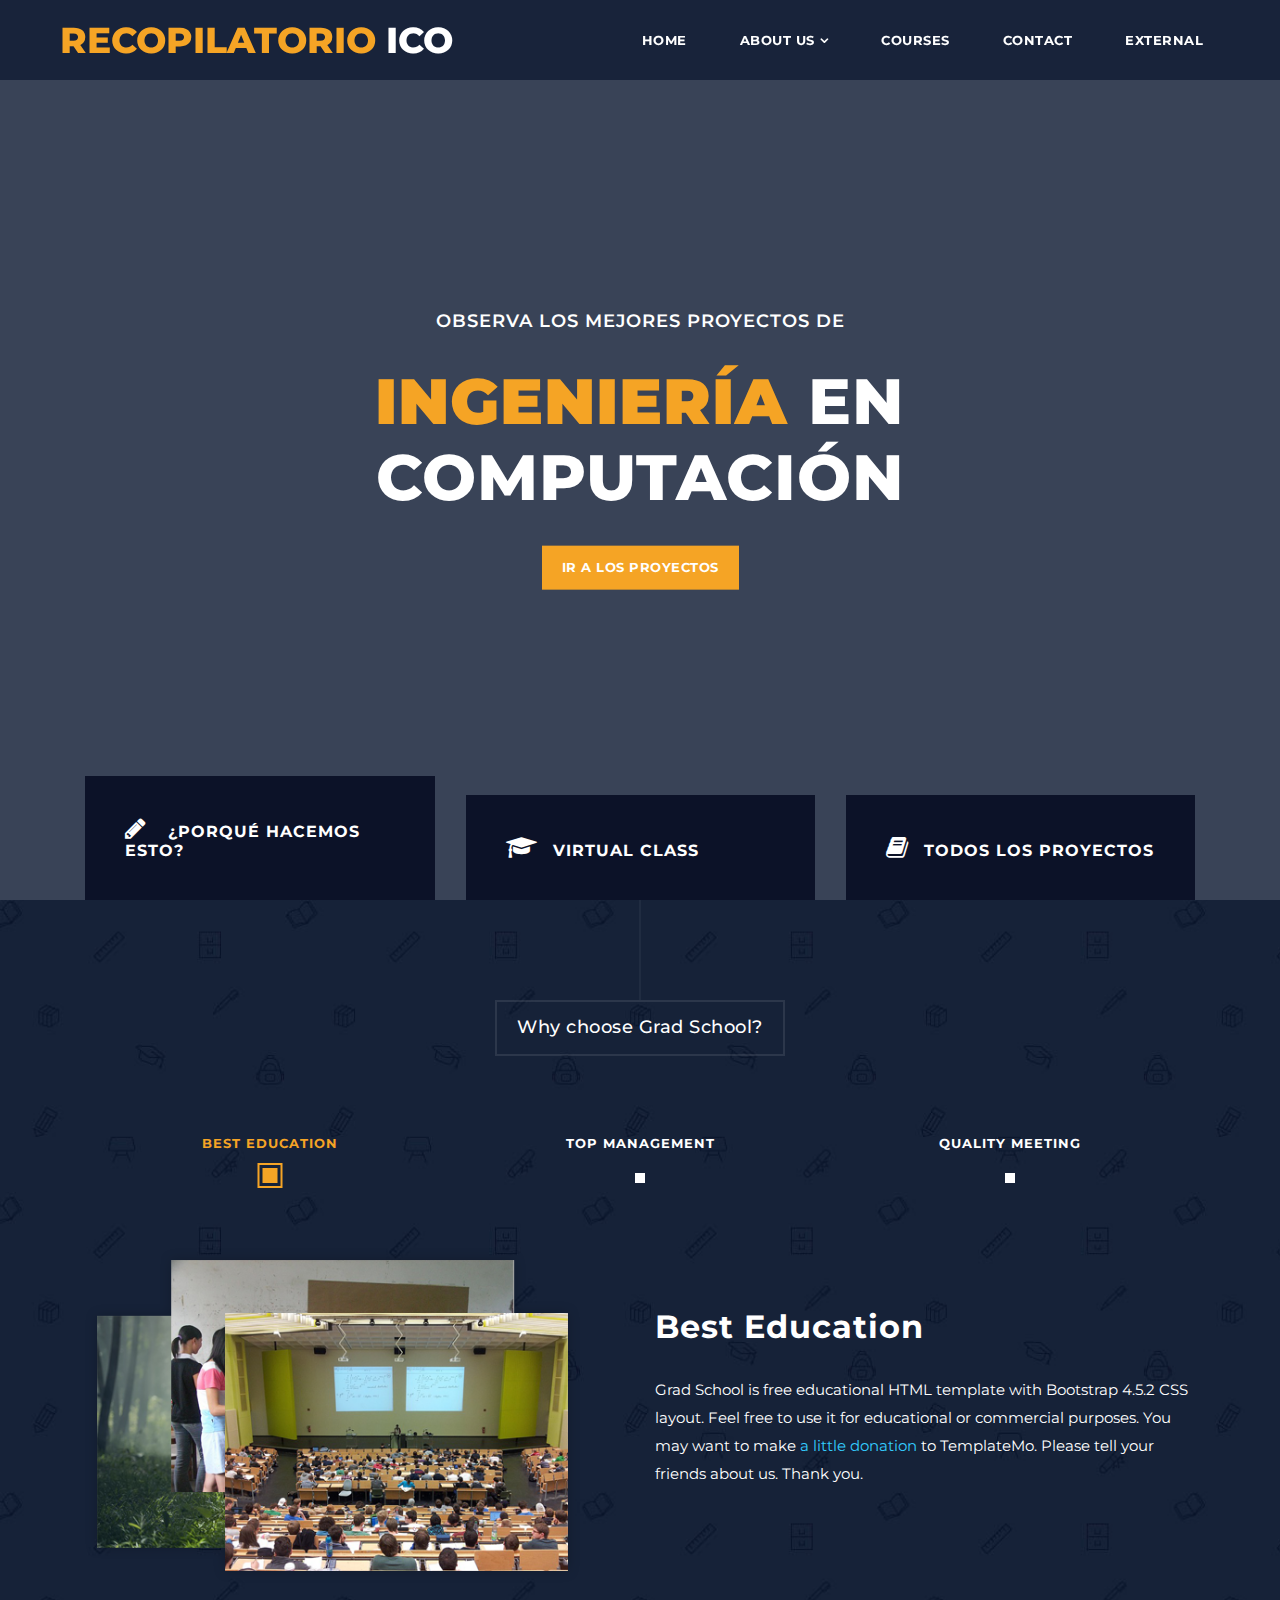
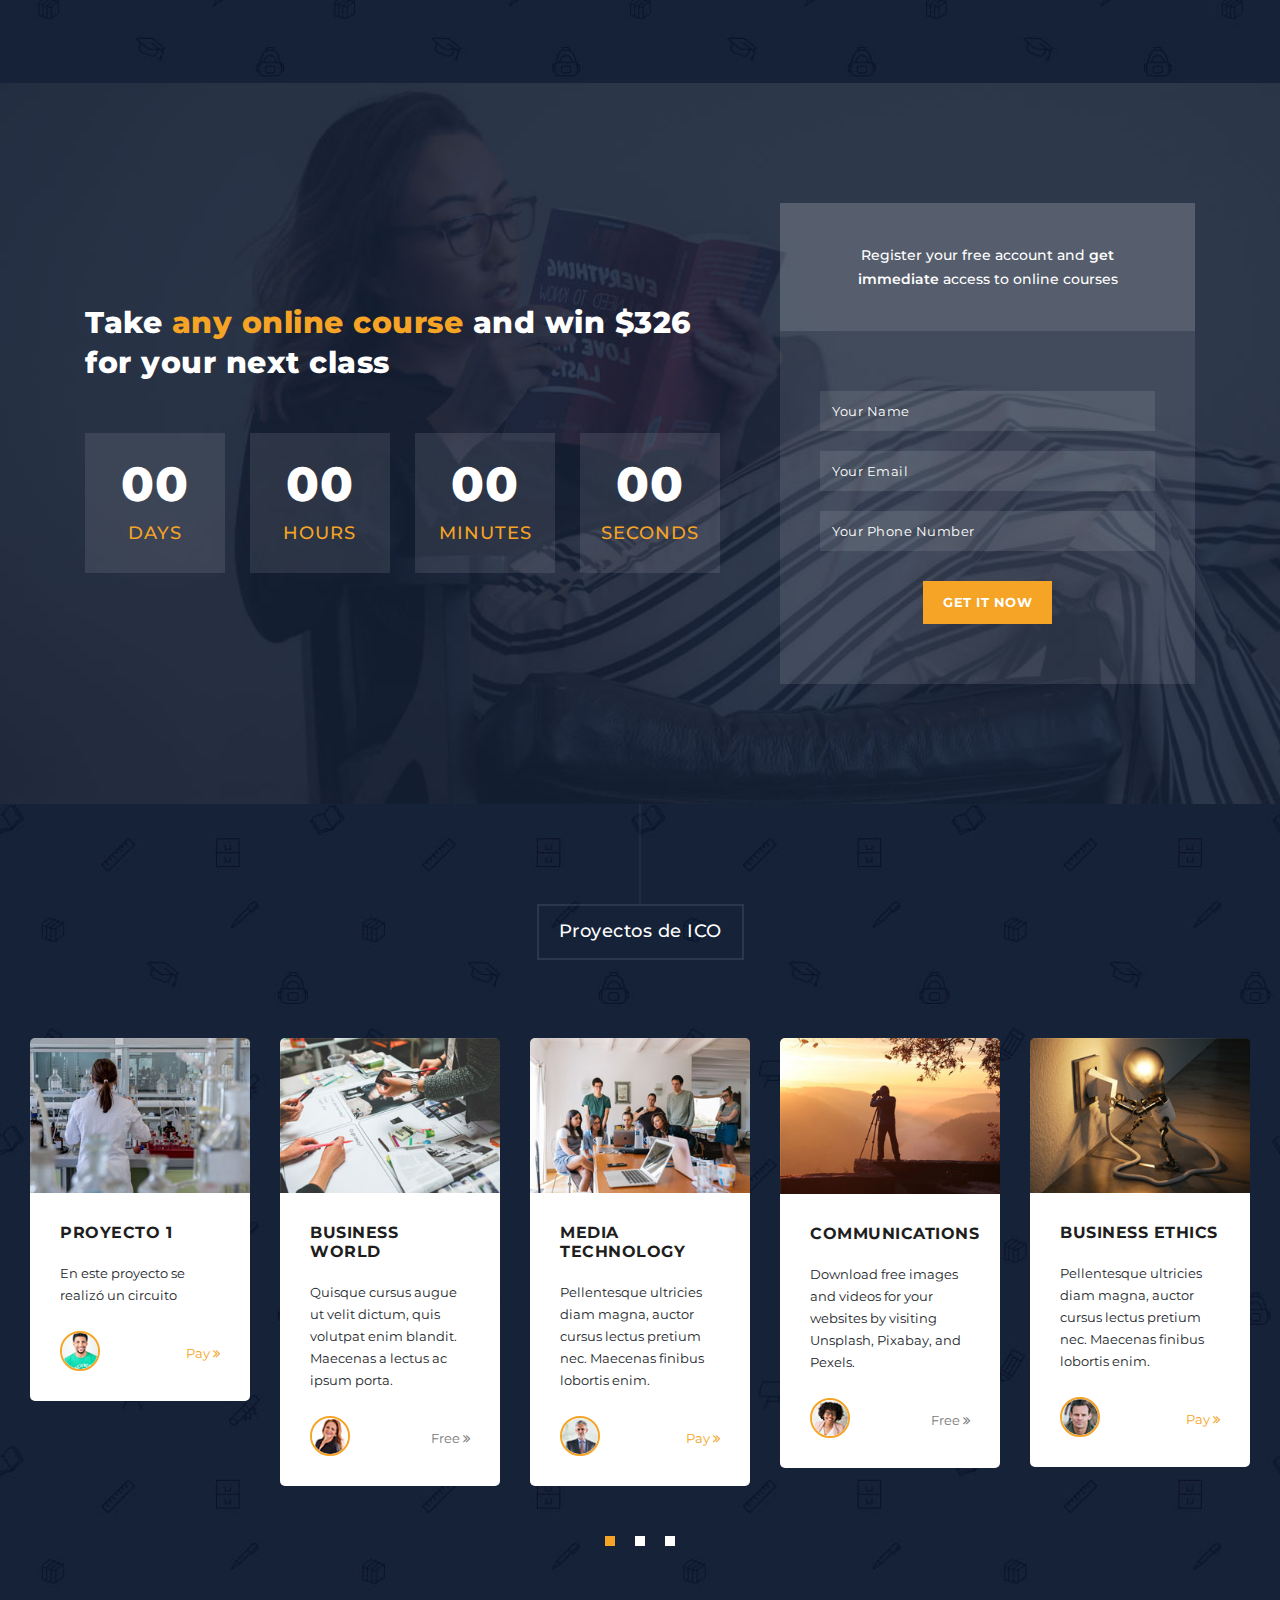
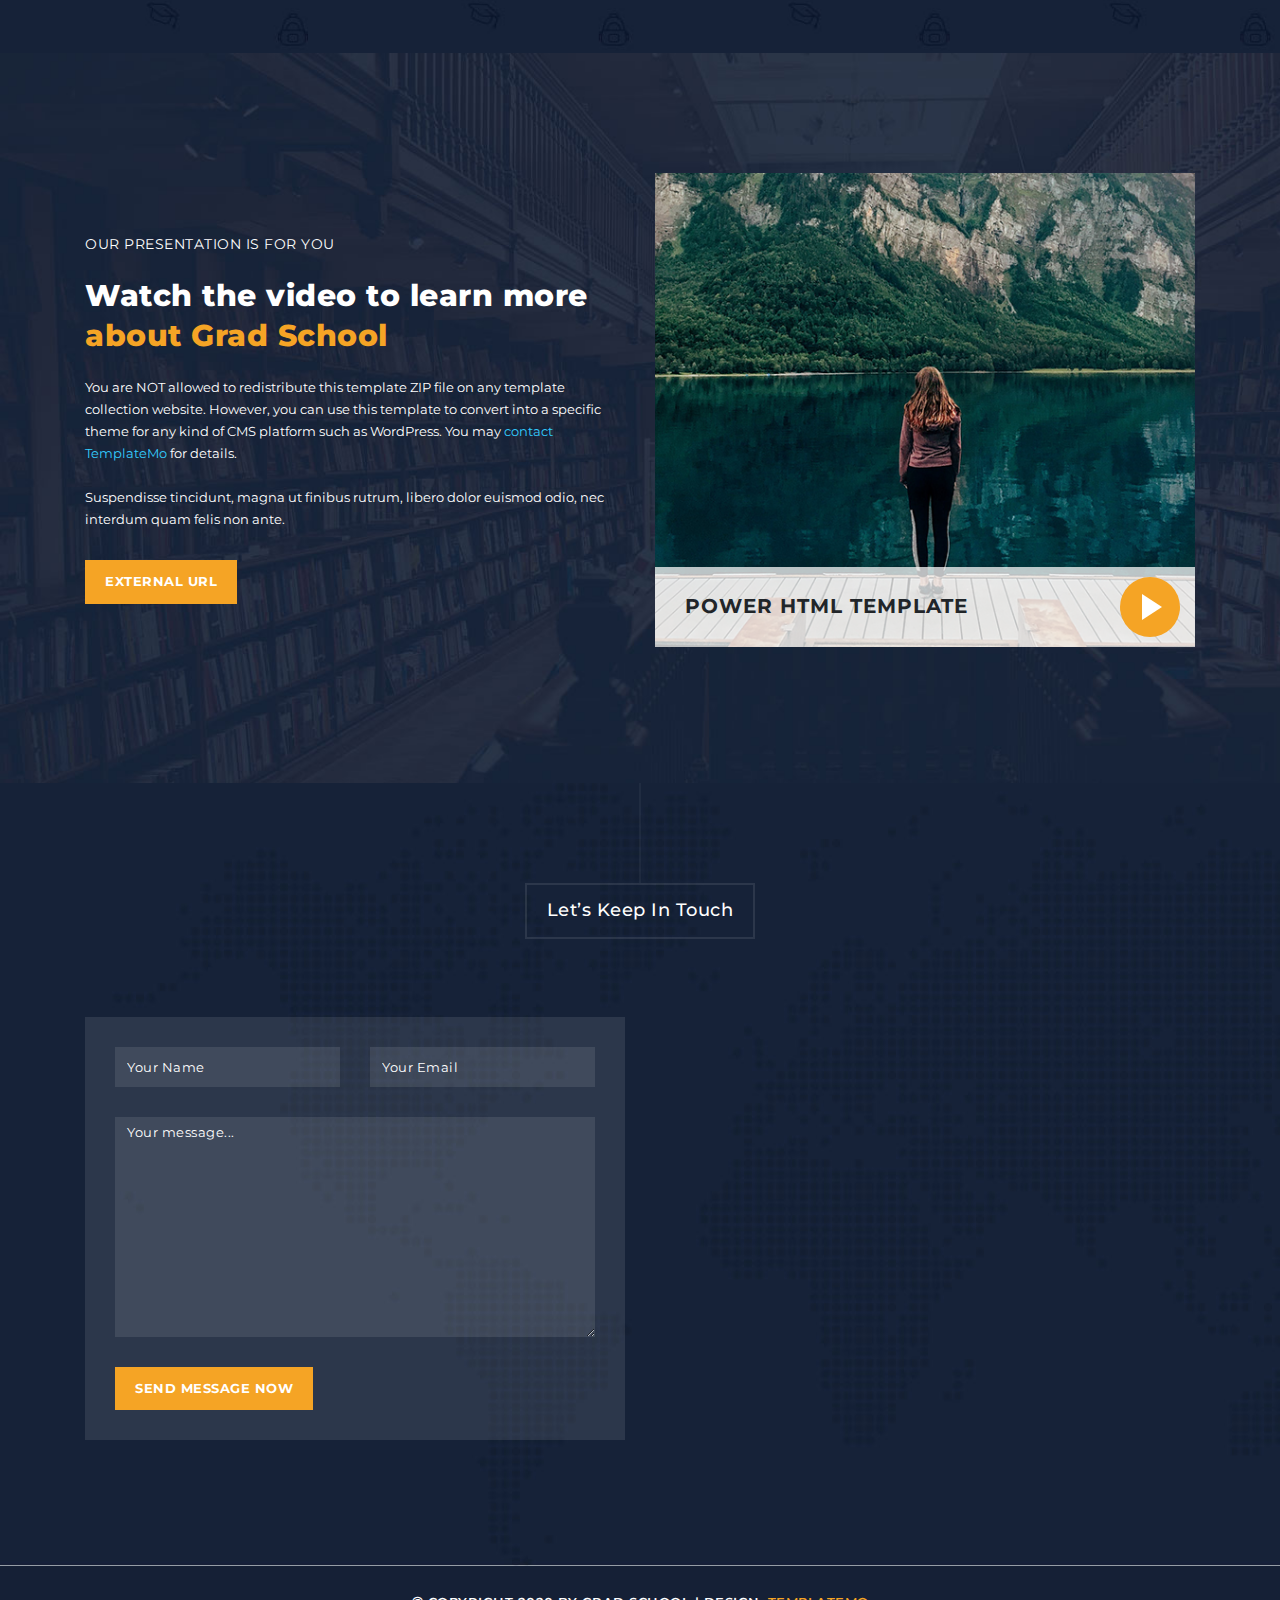
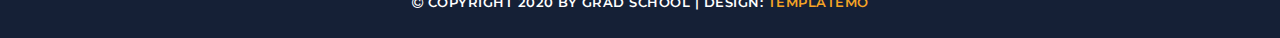
==== index.html @ 4fc0f472 "Ordenando pagina principal" ====
<!DOCTYPE html>
<html lang="en">

  <head>

    <meta charset="utf-8">
    <meta name="viewport" content="width=device-width, initial-scale=1, shrink-to-fit=no">
    <meta name="description" content="">
    <meta name="author" content="">
    <link href="https://fonts.googleapis.com/css?family=Montserrat:100,200,300,400,500,600,700,800,900" rel="stylesheet">

    <title>Recopilatorio de ICO</title>
    
    <!-- Bootstrap core CSS -->
    <link href="vendor/bootstrap/css/bootstrap.min.css" rel="stylesheet">

    <!-- Additional CSS Files -->
    <link rel="stylesheet" href="assets/css/fontawesome.css">
    <link rel="stylesheet" href="assets/css/templatemo-grad-school.css">
    <link rel="stylesheet" href="assets/css/owl.css">
    <link rel="stylesheet" href="assets/css/lightbox.css">
<!--
    
TemplateMo 557 Grad School

https://templatemo.com/tm-557-grad-school

-->
  </head>

<body>

   
  <!--header-->
  <header class="main-header clearfix" role="header">
    <div class="logo">
      <a href="#"><em>Recopilatorio</em> ICO</a>
    </div>
    <a href="#menu" class="menu-link"><i class="fa fa-bars"></i></a>
    <nav id="menu" class="main-nav" role="navigation">
      <ul class="main-menu">
        <li><a href="#section1">Home</a></li>
        <li class="has-submenu"><a href="#section2">About Us</a>
          <ul class="sub-menu">
            <li><a href="#section2">¿Porqué se realizó</a></li>
            <li><a href="#section3">What we do?</a></li>
            <li><a href="#section3">Todos los proyectos</a></li>
            <li><a href="https://templatemo.com/about" rel="sponsored" class="external">External URL</a></li>
          </ul>
        </li>
        <li><a href="#section4">Courses</a></li>
        <!-- <li><a href="#section5">Video</a></li> -->
        <li><a href="#section6">Contact</a></li>
        <li><a href="https://templatemo.com" class="external">External</a></li>
      </ul>
    </nav>
  </header>

  <!-- ***** Main Banner Area Start ***** -->
  <section class="section main-banner" id="top" data-section="section1">
      <video autoplay muted loop id="bg-video">
          <source src="assets/images/course-video.mp4" type="video/mp4" />
      </video>

      <div class="video-overlay header-text">
          <div class="caption">
              <h6>Observa los mejores proyectos de </h6>
              <h2><em>Ingeniería </em> en Computación</h2>
              <div class="main-button">
                  <div class="scroll-to-section"><a href="#section2">Ir a los proyectos</a></div>
              </div>
          </div>
      </div>
  </section>
  <!-- ***** Main Banner Area End ***** -->


  <section class="features">
    <div class="container">
      <div class="row">
        <div class="col-lg-4 col-12">
          <div class="features-post">
            <div class="features-content">
              <div class="content-show">
                <h4><i class="fa fa-pencil"></i> ¿Porqué hacemos esto?</h4>
              </div>
              <div class="content-hide">
                <p>Curabitur id eros vehicula, tincidunt libero eu, lobortis mi. In mollis eros a posuere imperdiet. Donec maximus elementum ex. Cras convallis ex rhoncus, laoreet libero eu, vehicula libero.</p>
                <p class="hidden-sm">Curabitur id eros vehicula, tincidunt libero eu, lobortis mi. In mollis eros a posuere imperdiet.</p>
                <div class="scroll-to-section"><a href="#section2">More Info.</a></div>
            </div>
            </div>
          </div>
        </div>
        <div class="col-lg-4 col-12">
          <div class="features-post second-features">
            <div class="features-content">
              <div class="content-show">
                <h4><i class="fa fa-graduation-cap"></i>Virtual Class</h4>
              </div>
              <div class="content-hide">
                <p>Curabitur id eros vehicula, tincidunt libero eu, lobortis mi. In mollis eros a posuere imperdiet. Donec maximus elementum ex. Cras convallis ex rhoncus, laoreet libero eu, vehicula libero.</p>
                <p class="hidden-sm">Curabitur id eros vehicula, tincidunt libero eu, lobortis mi. In mollis eros a posuere imperdiet.</p>
                <div class="scroll-to-section"><a href="#section3">Details</a></div>
            </div>
            </div>
          </div>
        </div>
        <div class="col-lg-4 col-12">
          <div class="features-post third-features">
            <div class="features-content">
              <div class="content-show">
                <h4><i class="fa fa-book"></i>Todos los proyectos</h4>
              </div>
              <div class="content-hide">
                <p>Curabitur id eros vehicula, tincidunt libero eu, lobortis mi. In mollis eros a posuere imperdiet. Donec maximus elementum ex. Cras convallis ex rhoncus, laoreet libero eu, vehicula libero.</p>
                <p class="hidden-sm">Curabitur id eros vehicula, tincidunt libero eu, lobortis mi. In mollis eros a posuere imperdiet.</p>
                <div class="scroll-to-section"><a href="#section4">Read More</a></div>
            </div>
            </div>
          </div>
        </div>
      </div>
    </div>
  </section>

  <section class="section why-us" data-section="section2">
    <div class="container">
      <div class="row">
        <div class="col-md-12">
          <div class="section-heading">
            <h2>Why choose Grad School?</h2>
          </div>
        </div>
        <div class="col-md-12">
          <div id='tabs'>
            <ul>
              <li><a href='#tabs-1'>Best Education</a></li>
              <li><a href='#tabs-2'>Top Management</a></li>
              <li><a href='#tabs-3'>Quality Meeting</a></li>
            </ul>
            <section class='tabs-content'>
              <article id='tabs-1'>
                <div class="row">
                  <div class="col-md-6">
                    <img src="assets/images/choose-us-image-01.png" alt="">
                  </div>
                  <div class="col-md-6">
                    <h4>Best Education</h4>
                    <p>Grad School is free educational HTML template with Bootstrap 4.5.2 CSS layout. Feel free to use it for educational or commercial purposes. You may want to make <a href="https://paypal.me/templatemo" target="_parent" rel="sponsored">a little donation</a> to TemplateMo. Please tell your friends about us. Thank you.</p>
                  </div>
                </div>
              </article>
              <article id='tabs-2'>
                <div class="row">
                  <div class="col-md-6">
                    <img src="assets/images/choose-us-image-02.png" alt="">
                  </div>
                  <div class="col-md-6">
                    <h4>Top Level</h4>
                    <p>You can modify this HTML layout by editing contents and adding more pages as you needed. Since this template has options to add dropdown menus, you can put many HTML pages.</p> 
                    <p>Suspendisse tincidunt, magna ut finibus rutrum, libero dolor euismod odio, nec interdum quam felis non ante.</p>
                  </div>
                </div>
              </article>
              <article id='tabs-3'>
                <div class="row">
                  <div class="col-md-6">
                    <img src="assets/images/choose-us-image-03.png" alt="">
                  </div>
                  <div class="col-md-6">
                    <h4>Quality Meeting</h4>
                    <p>You are NOT allowed to redistribute this template ZIP file on any template collection website. However, you can use this template to convert into a specific theme for any kind of CMS platform such as WordPress. For more information, you shall <a rel="nofollow" href="https://templatemo.com/contact" target="_parent">contact TemplateMo</a> now.</p>
                  </div>
                </div>
              </article>
            </section>
          </div>
        </div>
      </div>
    </div>
  </section>

  <section class="section coming-soon" data-section="section3">
    <div class="container">
      <div class="row">
        <div class="col-md-7 col-xs-12">
          <div class="continer centerIt">
            <div>
              <h4>Take <em>any online course</em> and win $326 for your next class</h4>
              <div class="counter">

                <div class="days">
                  <div class="value">00</div>
                  <span>Days</span>
                </div>

                <div class="hours">
                  <div class="value">00</div>
                  <span>Hours</span>
                </div>

                <div class="minutes">
                  <div class="value">00</div>
                  <span>Minutes</span>
                </div>

                <div class="seconds">
                  <div class="value">00</div>
                  <span>Seconds</span>
                </div>

              </div>
            </div>
          </div>
        </div>
        <div class="col-md-5">
          <div class="right-content">
            <div class="top-content">
              <h6>Register your free account and <em>get immediate</em> access to online courses</h6>
            </div>
            <form id="contact" action="" method="get">
              <div class="row">
                <div class="col-md-12">
                  <fieldset>
                    <input name="name" type="text" class="form-control" id="name" placeholder="Your Name" required="">
                  </fieldset>
                </div>
                <div class="col-md-12">
                  <fieldset>
                    <input name="email" type="text" class="form-control" id="email" placeholder="Your Email" required="">
                  </fieldset>
                </div>
                <div class="col-md-12">
                  <fieldset>
                    <input name="phone-number" type="text" class="form-control" id="phone-number" placeholder="Your Phone Number" required="">
                  </fieldset>
                </div>
                <div class="col-md-12">
                  <fieldset>
                    <button type="submit" id="form-submit" class="button">Get it now</button>
                  </fieldset>
                </div>
              </div>
            </form>
          </div>
        </div>
      </div>
    </div>
  </section>

  <section class="section courses" data-section="section4">
    <div class="container-fluid">
      <div class="row">
        <div class="col-md-12">
          <div class="section-heading">
            <h2>Proyectos de ICO</h2>
          </div>
        </div>
        <div class="owl-carousel owl-theme">
          <div class="item">
            <img src="assets/images/courses-01.jpg" alt="Course #1">
            <div class="down-content">
              <h4>Proyecto 1</h4>
              <p>En este proyecto se realizó un circuito</p>
              <div class="author-image">
                <img src="assets/images/author-01.png" alt="Author 1">
              </div>
              <div class="text-button-pay">
                <a href="#">Pay <i class="fa fa-angle-double-right"></i></a>
              </div>
            </div>
          </div>
          <div class="item">
            <img src="assets/images/courses-02.jpg" alt="Course #2">
            <div class="down-content">
              <h4>Business World</h4>
              <p>Quisque cursus augue ut velit dictum, quis volutpat enim blandit. Maecenas a lectus ac ipsum porta.</p>
              <div class="author-image">
                <img src="assets/images/author-02.png" alt="Author 2">
              </div>
              <div class="text-button-free">
                <a href="#">Free <i class="fa fa-angle-double-right"></i></a>
              </div>
            </div>
          </div>
          <div class="item">
            <img src="assets/images/courses-03.jpg" alt="Course #3">
            <div class="down-content">
              <h4>Media Technology</h4>
              <p>Pellentesque ultricies diam magna, auctor cursus lectus pretium nec. Maecenas finibus lobortis enim.</p>
              <div class="author-image">
                <img src="assets/images/author-03.png" alt="Author 3">
              </div>
              <div class="text-button-pay">
                <a href="#">Pay <i class="fa fa-angle-double-right"></i></a>
              </div>
            </div>
          </div>
          <div class="item">
            <img src="assets/images/courses-04.jpg" alt="Course #4">
            <div class="down-content">
              <h4>Communications</h4>
              <p>Download free images and videos for your websites by visiting Unsplash, Pixabay, and Pexels.</p>
              <div class="author-image">
                <img src="assets/images/author-04.png" alt="Author 4">
              </div>
              <div class="text-button-free">
                <a href="#">Free <i class="fa fa-angle-double-right"></i></a>
              </div>
            </div>
          </div>
          <div class="item">
            <img src="assets/images/courses-05.jpg" alt="">
            <div class="down-content">
              <h4>Business Ethics</h4>
              <p>Pellentesque ultricies diam magna, auctor cursus lectus pretium nec. Maecenas finibus lobortis enim.</p>
              <div class="author-image">
                <img src="assets/images/author-05.png" alt="">
              </div>
              <div class="text-button-pay">
                <a href="#">Pay <i class="fa fa-angle-double-right"></i></a>
              </div>
            </div>
          </div>
          <div class="item">
            <img src="assets/images/courses-01.jpg" alt="">
            <div class="down-content">
              <h4>Photography</h4>
              <p>Quisque cursus augue ut velit dictum, quis volutpat enim blandit. Maecenas a lectus ac ipsum porta.</p>
              <div class="author-image">
                <img src="assets/images/author-01.png" alt="">
              </div>
              <div class="text-button-free">
                <a href="#">Free <i class="fa fa-angle-double-right"></i></a>
              </div>
            </div>
          </div>
          <div class="item">
            <img src="assets/images/courses-02.jpg" alt="">
            <div class="down-content">
              <h4>Web Development</h4>
              <p>Pellentesque ultricies diam magna, auctor cursus lectus pretium nec. Maecenas finibus lobortis enim.</p>
              <div class="author-image">
                <img src="assets/images/author-02.png" alt="">
              </div>
              <div class="text-button-free">
                <a href="#">Free <i class="fa fa-angle-double-right"></i></a>
              </div>
            </div>
          </div>
          <div class="item">
            <img src="assets/images/courses-03.jpg" alt="">
            <div class="down-content">
              <h4>Learn HTML CSS</h4>
              <p>You can get free images and videos for your websites by visiting Unsplash, Pixabay, and Pexels.</p>
              <div class="author-image">
                <img src="assets/images/author-03.png" alt="">
              </div>
              <div class="text-button-pay">
                <a href="#">Pay <i class="fa fa-angle-double-right"></i></a>
              </div>
            </div>
          </div>
          <div class="item">
            <img src="assets/images/courses-04.jpg" alt="">
            <div class="down-content">
              <h4>Social Media</h4>
              <p>Pellentesque ultricies diam magna, auctor cursus lectus pretium nec. Maecenas finibus lobortis enim.</p>
              <div class="author-image">
                <img src="assets/images/author-04.png" alt="">
              </div>
              <div class="text-button-pay">
                <a href="#">Pay <i class="fa fa-angle-double-right"></i></a>
              </div>
            </div>
          </div>
          <div class="item">
            <img src="assets/images/courses-05.jpg" alt="">
            <div class="down-content">
              <h4>Digital Arts</h4>
              <p>Quisque cursus augue ut velit dictum, quis volutpat enim blandit. Maecenas a lectus ac ipsum porta.</p>
              <div class="author-image">
                <img src="assets/images/author-05.png" alt="">
              </div>
              <div class="text-button-free">
                <a href="#">Free <i class="fa fa-angle-double-right"></i></a>
              </div>
            </div>
          </div>
          <div class="item">
            <img src="assets/images/courses-01.jpg" alt="">
            <div class="down-content">
              <h4>Media Streaming</h4>
              <p>Pellentesque ultricies diam magna, auctor cursus lectus pretium nec. Maecenas finibus lobortis enim.</p>
              <div class="author-image">
                <img src="assets/images/author-01.png" alt="">
              </div>
              <div class="text-button-pay">
                <a href="#">Pay <i class="fa fa-angle-double-right"></i></a>
              </div>
            </div>
          </div>
        </div>
      </div>
    </div>
  </section>
  

  <section class="section video" data-section="section5">
    <div class="container">
      <div class="row">
        <div class="col-md-6 align-self-center">
          <div class="left-content">
            <span>our presentation is for you</span>
            <h4>Watch the video to learn more <em>about Grad School</em></h4>
            <p>You are NOT allowed to redistribute this template ZIP file on any template collection website. However, you can use this template to convert into a specific theme for any kind of CMS platform such as WordPress. You may <a rel="nofollow" href="https://templatemo.com/contact" target="_parent">contact TemplateMo</a> for details.
            <br><br>Suspendisse tincidunt, magna ut finibus rutrum, libero dolor euismod odio, nec interdum quam felis non ante.</p>
            <div class="main-button"><a rel="nofollow" href="https://fb.com/templatemo" target="_parent">External URL</a></div>
          </div>
        </div>
        <div class="col-md-6">
          <article class="video-item">
            <div class="video-caption">
              <h4>Power HTML Template</h4>
            </div>
            <figure>
              <a href="https://www.youtube.com/watch?v=r9LtOG6pNUw" class="play"><img src="assets/images/main-thumb.png"></a>
            </figure>
          </article>
        </div>
      </div>
    </div>
  </section>

  <section class="section contact" data-section="section6">
    <div class="container">
      <div class="row">
        <div class="col-md-12">
          <div class="section-heading">
            <h2>Let’s Keep In Touch</h2>
          </div>
        </div>
        <div class="col-md-6">
        
        <!-- Do you need a working HTML contact-form script?
                	
                    Please visit https://templatemo.com/contact page -->
                    
          <form id="contact" action="" method="post">
            <div class="row">
              <div class="col-md-6">
                  <fieldset>
                    <input name="name" type="text" class="form-control" id="name" placeholder="Your Name" required="">
                  </fieldset>
                </div>
                <div class="col-md-6">
                  <fieldset>
                    <input name="email" type="text" class="form-control" id="email" placeholder="Your Email" required="">
                  </fieldset>
                </div>
              <div class="col-md-12">
                <fieldset>
                  <textarea name="message" rows="6" class="form-control" id="message" placeholder="Your message..." required=""></textarea>
                </fieldset>
              </div>
              <div class="col-md-12">
                <fieldset>
                  <button type="submit" id="form-submit" class="button">Send Message Now</button>
                </fieldset>
              </div>
            </div>
          </form>
        </div>
        <div class="col-md-6">
          <div id="map">
            <iframe src="https://maps.google.com/maps?q=Av.+L%C3%BAcio+Costa,+Rio+de+Janeiro+-+RJ,+Brazil&t=&z=13&ie=UTF8&iwloc=&output=embed" width="100%" height="422px" frameborder="0" style="border:0" allowfullscreen></iframe>
          </div>
        </div>
      </div>
    </div>
  </section>

  <footer>
    <div class="container">
      <div class="row">
        <div class="col-md-12">
          <p><i class="fa fa-copyright"></i> Copyright 2020 by Grad School  
          
           | Design: <a href="https://templatemo.com" rel="sponsored" target="_parent">TemplateMo</a></p>
        </div>
      </div>
    </div>
  </footer>

  <!-- Scripts -->
  <!-- Bootstrap core JavaScript -->
    <script src="vendor/jquery/jquery.min.js"></script>
    <script src="vendor/bootstrap/js/bootstrap.bundle.min.js"></script>

    <script src="assets/js/isotope.min.js"></script>
    <script src="assets/js/owl-carousel.js"></script>
    <script src="assets/js/lightbox.js"></script>
    <script src="assets/js/tabs.js"></script>
    <script src="assets/js/video.js"></script>
    <script src="assets/js/slick-slider.js"></script>
    <script src="assets/js/custom.js"></script>
    <script>
        //according to loftblog tut
        $('.nav li:first').addClass('active');

        var showSection = function showSection(section, isAnimate) {
          var
          direction = section.replace(/#/, ''),
          reqSection = $('.section').filter('[data-section="' + direction + '"]'),
          reqSectionPos = reqSection.offset().top - 0;

          if (isAnimate) {
            $('body, html').animate({
              scrollTop: reqSectionPos },
            800);
          } else {
            $('body, html').scrollTop(reqSectionPos);
          }

        };

        var checkSection = function checkSection() {
          $('.section').each(function () {
            var
            $this = $(this),
            topEdge = $this.offset().top - 80,
            bottomEdge = topEdge + $this.height(),
            wScroll = $(window).scrollTop();
            if (topEdge < wScroll && bottomEdge > wScroll) {
              var
              currentId = $this.data('section'),
              reqLink = $('a').filter('[href*=\\#' + currentId + ']');
              reqLink.closest('li').addClass('active').
              siblings().removeClass('active');
            }
          });
        };

        $('.main-menu, .scroll-to-section').on('click', 'a', function (e) {
          if($(e.target).hasClass('external')) {
            return;
          }
          e.preventDefault();
          $('#menu').removeClass('active');
          showSection($(this).attr('href'), true);
        });

        $(window).scroll(function () {
          checkSection();
        });
    </script>
</body>
</html>
---- assets/css/templatemo-grad-school.css ----
/*
    
TemplateMo 557 Grad School

https://templatemo.com/tm-557-grad-school

*/


@import url(fontawesome.css);
@import url("<link href="https://fonts.googleapis.com/css?family=Montserrat:100,200,300,400,500,600,700,800,900" rel="stylesheet">");
body {
    font-family: 'Montserrat', sans-serif;
}

/* Basic */

a {
	color: #3CF;
    text-decoration: none;
}

a:hover {
	color: #FC3;
    text-decoration: none;
}

ul {
    padding: 0px;
    margin: 0px;
    list-style: none;
}

p {
    font-size: 13px;
    line-height: 22px;
}


.section-heading {
    text-align: center;
    margin-bottom: 70px;
}

.section-heading h2:before {
    width: 1px;
    height: 100px;
    background-color: rgba(250,250,250,0.1);
    position: absolute;
    top: -102px;
    content: '';
    left: 50%;
    transform: translate(-50%);
}

.section-heading h2 {
    margin-top: 100px;
    position: relative;
    font-size: 18px;
    font-weight: 500;
    color: #fff;
    letter-spacing: 0.5px;
    display: inline-block;
    padding: 15px 20px;
    border: 2px solid rgba(250,250,250,0.1);
}


/* Buttons */

.main-button a {
    background-color: #f5a425;
    color: #fff;
    font-size: 13px;
    text-transform: uppercase;
    letter-spacing: 0.5px;
    font-weight: 700;
    padding: 12px 20px;
    display: inline-block;
    outline: none;
}

a.menu-link { display: none; }

@media screen and (max-width: 950px) {
  a.menu-link {
    float: right;
    display: block;
    font-size: 36px;
    color: #fff;
    padding-right: 30px;
    padding-top: 15px;
  }
  nav[role="navigation"] {
    clear: both;
    -webkit-transition: all 0.3s ease-out;
    -moz-transition: all 0.3s ease-out;
    -ms-transition: all 0.3s ease-out;
    -o-transition: all 0.3s ease-out;
    transition: all 0.3s ease-out;
  }
  .js nav[role="navigation"] {
    overflow: hidden;
    max-height: 0;
  }
  nav[role="navigation"].active {
    max-height: 20em;
    height: 20em;
    overflow-y: scroll;
  }
  nav[role="navigation"] ul {
    top: 0;
    width: 100%;
    position: relative;
    margin: 0;
    padding: 0;
    border-top: 1px solid rgba(250,250,250,0.25);
    background-color: rgba(22,34,57,0.99);
  }
  nav[role="navigation"] li a {
    display: block;
    padding: 15px 0px;
    border-bottom: 1px solid rgba(250,250,250,0.25);
    text-align: center;
    color: #fff;
    font-size: 13px;
    text-transform: uppercase;
    font-weight: 700;
    line-height: 1.5;
  }
  nav[role="navigation"] li:hover a,
  nav[role="navigation"] li.active a {
      color: #f5a425;
  }
  
  @media screen and (min-width: 951px) {
    .js nav[role="navigation"] {
      max-height: none;
    }

    nav[role="navigation"] li {
      display: inline-block;
      margin: 0 0.25em;
    }
    nav[role="navigation"] li a {
      border: 0;
    }
  }
}

/* Header */

@media screen and (max-width: 1050px) {
  .main-header .logo {
      padding-left: 30px!important;
  }

  .main-menu {
      padding-right: 30px!important;
  }

  .main-menu li {
      margin-left: 5px!important;
  }
}

.main-header {
    background-color: rgba(22,34,57,0.95);
    height: 80px;
    position: fixed;
    z-index: 12;
    width: 100%;
    top: 0;
}

.main-header .logo {
    float: left;
    line-height: 80px;
    padding-left: 60px;
}

.main-header .logo a {
    font-size: 36px;
    text-transform: uppercase;
    font-weight: 800;
    color: #fff;
}
.main-header .logo a em {
    font-style: normal;
    color: #f5a425;
}

.main-menu {
    float: right;
    padding-right: 60px;
}

.main-menu li {
    display: inline-block;
    line-height: 79px;
    margin-left: 15px;
    position: relative;
}

.main-menu li:first-child {
    margin-left: 0px;
}

.main-menu li a {
    padding: 10px 15px;
    font-size: 13px;
    text-transform: uppercase;
    letter-spacing: 0.5px;
    font-weight: 700;
    color: #fff;
    border: 2px solid transparent;
    transition: all 0.5s;
}

.main-menu li.has-submenu a:after {
    content: '\f107';
    font-family: "FontAwesome";
    margin-left: 5px;
}

.main-menu li.has-submenu ul li a:after {
    display: none;
}

.main-menu li .sub-menu {
    position: absolute;
    width: 160px;
    background-color: #18233a;
    opacity: 0;
    visibility: hidden;
    transition: all 0.5s;
}

.main-menu li:hover .sub-menu {
    opacity: 1;
    visibility: visible;
}

.main-menu li .sub-menu li {
    display: block;
    line-height: 20px;
    margin-left: 0px;
    margin-bottom: 15px;
    padding-bottom: 15px;
    border-bottom: 1px solid #121b2f;
}

.main-menu li .sub-menu li:first-child {
    padding-top: 15px;
}

.main-menu li .sub-menu li:last-child {
    margin-bottom: 0px;
    border-bottom: none;
}

.main-menu li .sub-menu li a {
    font-size: 12px;
    font-weight: 500;
    padding: 0px 15px;
    letter-spacing: 0.5px;
    border: none;
    transition: all 0.5s;
}

.main-menu li .sub-menu li a:hover {
    color: #f5a425;
    border: none;
}

.main-nav li:hover a,
.main-nav li.active a {
    border: 2px solid #f5a425;
}

@media (max-width: 950px) {
  .main-nav li:hover a,
  .main-nav li.active a {
    border: 2px solid transparent;
    border-bottom: 1px solid rgba(250,250,250,0.25);
  }
}


/* Slider */

.main-banner {
  position: relative;
  max-height: 100%;
  overflow: hidden;
  margin-bottom: -7px;
}

#bg-video {
    min-width: 100%;
    min-height: 100vh;
    max-width: 100%;
    max-height: 100vh;
    object-fit: cover;
    z-index: -1;
}

#bg-video::-webkit-media-controls {
    display: none !important;
}

.video-overlay {
    position: absolute;
    background-color: rgba(22,34,57,0.85);
    top: 0;
    left: 0;
    bottom: 7px;
    width: 100%;
}

.main-banner .caption {
  text-align: center;
  position: absolute;
  width: 80%;
  left: 50%;
  top: 50%;
  transform: translate(-50%,-50%);
}

.main-banner .caption h6 {
  margin-top: 0px;
  font-size: 18px;
  text-transform: uppercase;
  font-weight: 600;
  color: #fff;
  letter-spacing: 1px;
}

.main-banner .caption h2 {
  margin-top: 30px;
  margin-bottom: 30px;
  font-size: 64px;
  text-transform: uppercase;
  font-weight: 800;
  color: #fff;
  letter-spacing: 1px;
}

.main-banner .caption h2 em {
  font-style: normal;
  color: #f5a425;
  font-weight: 900;
}

@media screen and (max-width: 1180px) {

  .main-banner .caption h6 {
    font-weight: 500;
  }

  .main-banner .caption h2 {
    font-size: 58px;
  }

}
@media screen and (max-width: 767px) {

  .main-banner .caption h6 {
    font-weight: 500;
  }

  .main-banner .caption h2 {
    font-size: 36px;
  }

}


/* Features */

section.features .col-4 {
    padding-left: 0px;
    padding-right: 0px;
}

.features-post {
  position: relative;
  margin-bottom: 0px;
}

.features-thumb {
  overflow: hidden;
  position: relative;
}

.features-thumb img {
  width: 100%;
}

.features-content {
  position: absolute;
  bottom: 0;
  left: 0;
  width: 100%;
  background-color: #0c1228;
  color: #fff;
  padding: 40px;
}

.features-content:hover {
    background-color: #f5a425;
    box-shadow: 0px 0px 30px rgba(0,0,0,0.5);
}

.features-content h4 {
    font-size: 16px;
    text-transform: uppercase;
    font-weight: 700;
    color: #fff;
    letter-spacing: 1px;
    margin-bottom: 0px;
}

.features-content h4 i {
    margin-right: 15px;
    font-size: 24px;
}

.features-content p {
    margin-bottom: 0px;
}

.features-content a {
  margin-top: 15px;
  display: inline-block;
  text-transform: uppercase;
  color: #fff;
  letter-spacing: 0.5px;
  font-weight: 700;
  font-size: 14px;
  border-bottom: 2px solid #fff;
}

.features-content p.hidden-sm {
  display: none;
}

.second-features,
.third-features {
    border-left: 1px solid rgba(250,250,250,0.1);
}

.content-hide {
  margin-top: 15px;
  display: none;
}

.content-hide p {
  color: #fff;
}

@media screen and (max-width: 767px) {

  .features-content {
    padding: 15px;
  }
  .features-content h4 i {
    display: block;
    margin-bottom: 10px;
  }
  .features-content h4 {
    font-size: 14px;
  }
  .features-content p {
    display: none;
  }
  .features-content p.hidden-sm {
    display: block;
  }
  .features-content a {
    letter-spacing: 0px;
    font-size: 13px;
    font-weight: 600;
  }

}



/* Why Choosing Us */

section.why-us {
    background-image: url(../images/choosing-bg.jpg);
    background-color: #172238;
    background-repeat: no-repeat;
    background-size: cover;
    padding-bottom: 100px;
}

#tabs {
  text-align: center;
}
#tabs ul {
  margin: 0;
  padding: 0;
  -webkit-column-count: 3;
  -moz-column-count: 3;
  column-count: 3;
  -webkit-column-gap: 0;
  -moz-column-gap: 0;
  column-gap: 0;
}
#tabs ul::after {
  clear: both;
  content: "";
  display: table;
}
#tabs ul li {
  display: block;
  font-weight: 400;
  font-size: 1.2em;
  letter-spacing: 1px;
  text-align: center;
}
#tabs ul li a {
  display: block;
  font-size: 13px;
  font-weight: 700;
  letter-spacing: 1px;
  cursor: pointer;
  outline: 0;
  padding-bottom: 30px;
  color: #fff;
  text-decoration: none;
  text-transform: uppercase;
  position: relative;
}
#tabs ul li a:after {
    transition: all 0.3s;
    width: 10px;
    height: 10px;
    background-color: #fff;
    content: '';
    position: absolute;
    left: 50%;
    transform: translate(-50%);
    bottom: 0;
}
#tabs ul li a:before {
    transition: all 0.3s;
    width: 25px;
    height: 25px;
    border: 2px solid transparent;
    background-color: transparent;
    content: '';
    position: absolute;
    left: 50%;
    transform: translate(-50%);
    bottom: -5px;
}
#tabs ul li span {
  display: block;
  margin-bottom: 0.75em;
}
#tabs ul .ui-tabs-active {
}
#tabs ul .ui-tabs-active a {
  color: #f5a425;
}
#tabs ul .ui-tabs-active a:after {
  background-color: #f5a425;
  width: 15px;
  height: 15px;
}
#tabs ul .ui-tabs-active a:before {
  border-color: #f5a425;
}
#tabs h4 {
    margin-top: 60px;
    font-size: 32px;
    font-weight: 700;
    letter-spacing: 1px;
    color: #fff;
    margin-bottom: 30px;
}

#tabs p {
    color: #fff;
    font-size: 15px;
    line-height: 28px;
}

.tabs-content {
    margin-top: 60px;
    text-align: left;
}

@media screen and (max-width: 767px) {
  
  .tabs-content {
      text-align: center;
  }

}

.tabs-content img {
    width: 100%;
    overflow: hidden;
    padding-right: 45px;
}

@media screen and (max-width: 767px) {

  .tabs-content img {
      padding-right: 0px;
  }

}


/* Coming Soon */

section.coming-soon {
    background-image: url(../images/coming-soon-bg.jpg);
    background-repeat: no-repeat;
    background-size: cover;
    background-color: #172238;
    padding: 120px 0px;
}

section.coming-soon .continer .counter div {
  display: inline-block;
}
section.coming-soon .continer h4 {
    margin-top: 100px;
    font-size: 30px;
    color: #fff;
    font-weight: 800;
    letter-spacing: 0.5px;
    line-height: 40px;
    margin-bottom: 50px;
}
section.coming-soon .continer h4 em {
    font-style: normal;
    color: #f5a425;
}

@media screen and (max-width: 767px) {

  section.coming-soon .continer h4 {
    text-align: center;
  }

}

section.coming-soon .continer .counter .days,
section.coming-soon .continer .counter .hours,
section.coming-soon .continer .counter .minutes,
section.coming-soon .continer .counter .seconds {
  width: 22%;
  height: 140px;
  float: left;
  text-align: center;
  font-size: 48px;
  font-weight: 800;
  letter-spacing: 1px;
  color: #fff;
  background-color: rgba(250,250,250,0.1);
}
@media screen and (max-width: 992px) {

  section.coming-soon .continer .counter .days,
  section.coming-soon .continer .counter .hours,
  section.coming-soon .continer .counter .minutes,
  section.coming-soon .continer .counter .seconds {
    font-size: 26px;
  }

  section.coming-soon .continer .counter .days .value,
  section.coming-soon .continer .counter .hours .value,
  section.coming-soon .continer .counter .minutes .value,
  section.coming-soon .continer .counter .seconds .value {
      margin-top: 40px!important;
  }

  section.coming-soon .continer .counter span {
      font-size: 14px!important;
  }

}
section.coming-soon .continer .counter .days,
section.coming-soon .continer .counter .hours,
section.coming-soon .continer .counter .minutes {
    margin-right: 4%;
}
section.coming-soon .continer .counter .days .value,
section.coming-soon .continer .counter .hours .value,
section.coming-soon .continer .counter .minutes .value,
section.coming-soon .continer .counter .seconds .value {
    margin-top: 15px;
    display: block;
    width: 100%;
}

section.coming-soon .continer .counter span {
    font-size: 18px;
    text-transform: uppercase;
    color: #f5a425;
    font-weight: 500;
    letter-spacing: 1px;
    margin-top: 0px;
    display: block;
}

section.coming-soon .right-content {
    margin-left: 30px;
}

@media screen and (max-width: 767px) {

  section.coming-soon .right-content {
      margin-top: 60px;
      margin-left: 0px;
  }

}

section.coming-soon .top-content {
    margin-bottom: -8px;
}

section.coming-soon .top-content h6 {
    font-size: 14px;
    color: #fff;
    background-color: rgba(250,250,250,0.2);
    padding: 40px;
    text-align: center;
    line-height: 24px;
}

section.coming-soon .top-content h6 em {
    font-style: normal;
    font-weight: 600;
}

section.coming-soon form {
    background-color: rgba(250,250,250,0.1);
    padding: 60px 40px;
    width: 100%;
    text-align: center;
}

section.coming-soon form input {
    width: 100%;
    height: 40px;
    background-color: rgba(250,250,250,0.1);
    border-radius: 0px;
    border: none;
    outline: none;
    color: #fff;
    font-size: 13px;
    margin-bottom: 20px;
    letter-spacing: 0.5px;
}

section.coming-soon form input:focus {
    outline: none;
    border: none;
    box-shadow: none;
    color: #fff;
    background-color: rgba(250,250,250,0.1);
}

section.coming-soon form::placeholder { color: #fff }
section.coming-soon form input::placeholder { color: #fff; }
section.coming-soon form input::placeholder { color: #fff; }

section.coming-soon form button {
    margin-top: 10px;
    background-color: #f5a425;
    color: #fff;
    font-size: 13px;
    text-transform: uppercase;
    letter-spacing: 0.5px;
    font-weight: 700;
    padding: 12px 20px;
    display: inline-block;
    outline: none;
    box-shadow: none;
    border: none;
}



/* Courses */

section.courses {
    background-image: url(../images/choosing-bg.jpg);
    background-repeat: no-repeat;
    background-size: cover;
    background-color: #172238;
    padding-bottom: 100px;
    padding: 0px 30px 100px 30px;
}

section.courses .item img {
    border-top-right-radius: 5px;
    border-top-left-radius: 5px;
}

section.courses .item .down-content {
    padding: 30px;
    background-color: #fff;
    border-bottom-right-radius: 5px;
    border-bottom-left-radius: 5px;
}

section.courses .item .down-content h4 {
    font-size: 16px;
    text-transform: uppercase;
    color: #1e1e1e;
    letter-spacing: 0.5px;
    font-weight: 700;
    margin-top: 0px;
    margin-bottom: 20px;
}

section.courses .item .down-content p {
    margin-bottom: 25px;
}

section.courses .item .down-content img {
    width: 40px;
    border: 2px solid #f5a425;
    border-radius: 50%;
    text-align: left;
    display: inline-block;
}

section.courses .item .down-content .text-button-pay {
    float: right;
    display: inline-block;
    margin-top: -30px;
}

section.courses .item .down-content .text-button-pay a {
    color: #f5a425;
    font-size: 13px;
}

section.courses .item .down-content .text-button-free {
    float: right;
    display: inline-block;
    margin-top: -30px;
}

section.courses .item .down-content .text-button-free a {
    color: #7a7a7a;
    font-size: 13px;
}

section.courses .owl-carousel .owl-nav {
    display: none;
}

section.courses .owl-carousel .owl-dots {
    text-align: center;
}

section.courses .owl-carousel button.owl-dot {
    width: 10px;
    height: 10px;
    background-color: #fff;
    margin: 50px 10px 0px 10px;
    outline: none;
}
section.courses .owl-carousel button.active {
    background-color: #f5a425;
}





/* Video */

section.video {
    background-image: url(../images/video-bg.jpg);
    background-repeat: no-repeat;
    background-size: cover;
    background-color: #172238;
    padding: 120px 0px;
}

section.video .left-content {
  color: #fff;
}

section.video .left-content span {
  text-transform: uppercase;
  font-size: 14px;
  letter-spacing: 0.5px;
}

section.video .left-content h4 {
    margin-top: 20px;
    font-size: 30px;
    color: #fff;
    font-weight: 800;
    letter-spacing: 0.5px;
    line-height: 40px;
    margin-bottom: 20px;
}
section.video .left-content h4 em {
    font-style: normal;
    color: #f5a425;
}

section.video .left-content .main-button {
  margin-top: 30px;
}

.video-item {
  position: relative;
  width: 100%;
  max-width: 600px;
  margin: 0px auto 0;
}

@media screen and (max-width: 767px) {

  section.video .left-content {
    margin-bottom: 45px;
  }

  section.video .first-item .first-content h4,
  section.video .second-item .second-content h4 {
    text-align: center;
  }

}

.video-item figure {
  position: relative;
  width: 100%;
  font-size: 0;
}
.video-item figure img {
  width: 100%;
}
.video-item figure a:before {
  content: '';
  position: absolute;
  bottom: 10px;
  right: 15px;
  width: 60px;
  height: 60px;
  margin-top: -32.5px;
  margin-left: -32.5px;
  border-radius: 50%;
  background-color: #f5a425;
  z-index: 10;
}
.video-item figure a:after {
  content: '';
  position: absolute;
  bottom: 27.5px;
  right: 20px;
  margin-top: -12.5px;
  margin-left: -7px;
  border: solid 13px transparent;
  border-left: solid 20px;
  border-left-color: #fff;
  z-index: 10;
}
.video-item figure a:hover:before {
  background-color: #f5a425;
}

.video-item .video-caption {
    position: absolute;
    z-index: 10;
    background-color: rgba(250,250,250,0.75);
    height: 80px;
    width: 100%;
    padding: 27px 30px;
    bottom: 0;
}

.video-item .video-caption h4 {
    font-size: 20px;
    text-transform: uppercase;
    font-weight: 700;
    letter-spacing: 1px;
}

/* Magnific Popup CSS */
.mfp-bg {
  top: 0;
  left: 0;
  width: 100%;
  height: 100%;
  z-index: 1042;
  overflow: hidden;
  position: fixed;
  background: #0b0b0b;
  opacity: 0.8;
}

.mfp-wrap {
  top: 0;
  left: 0;
  width: 100%;
  height: 100%;
  z-index: 1043;
  position: fixed;
  outline: none !important;
  -webkit-backface-visibility: hidden;
}

.mfp-container {
  text-align: center;
  position: absolute;
  width: 100%;
  height: 100%;
  left: 0;
  top: 0;
  padding: 0 8px;
  box-sizing: border-box;
}

.mfp-container:before {
  content: '';
  display: inline-block;
  height: 100%;
  vertical-align: middle;
}

.mfp-align-top .mfp-container:before {
  display: none;
}

.mfp-content {
  position: relative;
  display: inline-block;
  vertical-align: middle;
  margin: 0 auto;
  text-align: left;
  z-index: 1045;
}

.mfp-inline-holder .mfp-content,
.mfp-ajax-holder .mfp-content {
  width: 100%;
  cursor: auto;
}

.mfp-ajax-cur {
  cursor: progress;
}

.mfp-zoom-out-cur, .mfp-zoom-out-cur .mfp-image-holder .mfp-close {
  cursor: -moz-zoom-out;
  cursor: -webkit-zoom-out;
  cursor: zoom-out;
}

.mfp-zoom {
  cursor: pointer;
  cursor: -webkit-zoom-in;
  cursor: -moz-zoom-in;
  cursor: zoom-in;
}

.mfp-auto-cursor .mfp-content {
  cursor: auto;
}

.mfp-close,
.mfp-arrow,
.mfp-preloader,
.mfp-counter {
  -webkit-user-select: none;
  -moz-user-select: none;
  user-select: none;
}

.mfp-loading.mfp-figure {
  display: none;
}

.mfp-hide {
  display: none !important;
}

.mfp-preloader {
  color: #CCC;
  position: absolute;
  top: 50%;
  width: auto;
  text-align: center;
  margin-top: -0.8em;
  left: 8px;
  right: 8px;
  z-index: 1044;
}

.mfp-preloader a {
  color: #CCC;
}

.mfp-preloader a:hover {
  color: #FFF;
}

.mfp-s-ready .mfp-preloader {
  display: none;
}

.mfp-s-error .mfp-content {
  display: none;
}

button.mfp-close,
button.mfp-arrow {
  overflow: visible;
  cursor: pointer;
  background: transparent;
  border: 0;
  -webkit-appearance: none;
  display: block;
  outline: none;
  padding: 0;
  z-index: 1046;
  box-shadow: none;
  touch-action: manipulation;
}

button::-moz-focus-inner {
  padding: 0;
  border: 0;
}

.mfp-close {
  width: 44px;
  height: 44px;
  line-height: 44px;
  position: absolute;
  right: 0;
  top: 0;
  text-decoration: none;
  text-align: center;
  opacity: 0.65;
  padding: 0 0 18px 10px;
  color: #FFF;
  font-style: normal;
  font-size: 28px;
  font-family: Arial, Baskerville, monospace;
}

.mfp-close:hover,
.mfp-close:focus {
  opacity: 1;
}

.mfp-close:active {
  top: 1px;
}

.mfp-close-btn-in .mfp-close {
  color: #333;
}

.mfp-image-holder .mfp-close,
.mfp-iframe-holder .mfp-close {
  color: #FFF;
  right: -6px;
  text-align: right;
  padding-right: 6px;
  width: 100%;
}

.mfp-counter {
  position: absolute;
  top: 0;
  right: 0;
  color: #CCC;
  font-size: 12px;
  line-height: 18px;
  white-space: nowrap;
}

.mfp-arrow {
  position: absolute;
  opacity: 0.65;
  margin: 0;
  top: 50%;
  margin-top: -55px;
  padding: 0;
  width: 90px;
  height: 110px;
  -webkit-tap-highlight-color: transparent;
}

.mfp-arrow:active {
  margin-top: -54px;
}

.mfp-arrow:hover,
.mfp-arrow:focus {
  opacity: 1;
}

.mfp-arrow:before,
.mfp-arrow:after {
  content: '';
  display: block;
  width: 0;
  height: 0;
  position: absolute;
  left: 0;
  top: 0;
  margin-top: 35px;
  margin-left: 35px;
  border: medium inset transparent;
}

.mfp-arrow:after {
  border-top-width: 13px;
  border-bottom-width: 13px;
  top: 8px;
}

.mfp-arrow:before {
  border-top-width: 21px;
  border-bottom-width: 21px;
  opacity: 0.7;
}

.mfp-arrow-left {
  left: 0;
}

.mfp-arrow-left:after {
  border-right: 17px solid #FFF;
  margin-left: 31px;
}

.mfp-arrow-left:before {
  margin-left: 25px;
  border-right: 27px solid #3F3F3F;
}

.mfp-arrow-right {
  right: 0;
}

.mfp-arrow-right:after {
  border-left: 17px solid #FFF;
  margin-left: 39px;
}

.mfp-arrow-right:before {
  border-left: 27px solid #3F3F3F;
}

.mfp-iframe-holder {
  padding-top: 40px;
  padding-bottom: 40px;
}

.mfp-iframe-holder .mfp-content {
  line-height: 0;
  width: 100%;
  max-width: 900px;
}

.mfp-iframe-holder .mfp-close {
  top: -40px;
}

.mfp-iframe-scaler {
  width: 100%;
  height: 0;
  overflow: hidden;
  padding-top: 56.25%;
}

.mfp-iframe-scaler iframe {
  position: absolute;
  display: block;
  top: 0;
  left: 0;
  width: 100%;
  height: 100%;
  box-shadow: 0 0 8px rgba(0, 0, 0, 0.6);
  background: #000;
}

/* Main image in popup */
img.mfp-img {
  width: auto;
  max-width: 100%;
  height: auto;
  display: block;
  line-height: 0;
  box-sizing: border-box;
  padding: 40px 0 40px;
  margin: 0 auto;
}

/* The shadow behind the image */
.mfp-figure {
  line-height: 0;
}

.mfp-figure:after {
  content: '';
  position: absolute;
  left: 0;
  top: 40px;
  bottom: 40px;
  display: block;
  right: 0;
  width: auto;
  height: auto;
  z-index: -1;
  box-shadow: 0 0 8px rgba(0, 0, 0, 0.6);
  background: #444;
}

.mfp-figure small {
  color: #BDBDBD;
  display: block;
  font-size: 12px;
  line-height: 14px;
}

.mfp-figure figure {
  margin: 0;
}

.mfp-bottom-bar {
  margin-top: -36px;
  position: absolute;
  top: 100%;
  left: 0;
  width: 100%;
  cursor: auto;
}

.mfp-title {
  text-align: left;
  line-height: 18px;
  color: #F3F3F3;
  word-wrap: break-word;
  padding-right: 36px;
}

.mfp-image-holder .mfp-content {
  max-width: 100%;
}

.mfp-gallery .mfp-image-holder .mfp-figure {
  cursor: pointer;
}

@media screen and (max-width: 800px) and (orientation: landscape), screen and (max-height: 300px) {
  /**
       * Remove all paddings around the image on small screen
       */
  .mfp-img-mobile .mfp-image-holder {
    padding-left: 0;
    padding-right: 0;
  }

  .mfp-img-mobile img.mfp-img {
    padding: 0;
  }

  .mfp-img-mobile .mfp-figure:after {
    top: 0;
    bottom: 0;
  }

  .mfp-img-mobile .mfp-figure small {
    display: inline;
    margin-left: 5px;
  }

  .mfp-img-mobile .mfp-bottom-bar {
    background: rgba(0, 0, 0, 0.6);
    bottom: 0;
    margin: 0;
    top: auto;
    padding: 3px 5px;
    position: fixed;
    box-sizing: border-box;
  }

  .mfp-img-mobile .mfp-bottom-bar:empty {
    padding: 0;
  }

  .mfp-img-mobile .mfp-counter {
    right: 5px;
    top: 3px;
  }

  .mfp-img-mobile .mfp-close {
    top: 0;
    right: 0;
    width: 35px;
    height: 35px;
    line-height: 35px;
    background: rgba(0, 0, 0, 0.6);
    position: fixed;
    text-align: center;
    padding: 0;
  }
}
@media all and (max-width: 900px) {
  .mfp-arrow {
    -webkit-transform: scale(0.75);
    transform: scale(0.75);
  }

  .mfp-arrow-left {
    -webkit-transform-origin: 0;
    transform-origin: 0;
  }

  .mfp-arrow-right {
    -webkit-transform-origin: 100%;
    transform-origin: 100%;
  }

  .mfp-container {
    padding-left: 6px;
    padding-right: 6px;
  }
}



/* Contact */

section.contact {
    background-image: url(../images/contact-bg.jpg);
    background-repeat: no-repeat;
    background-size: cover;
    background-color: #172238;
    padding-bottom: 120px;
}


section.contact form {
    background-color: rgba(250,250,250,0.1);
    padding: 30px;
    width: 100%;
}


@media screen and (max-width: 767px) {  
  section.contact form {
      margin-bottom: 30px;
  }
}

section.contact form input {
    width: 100%;
    height: 40px;
    background-color: rgba(250,250,250,0.1);
    border-radius: 0px;
    border: none;
    outline: none;
    color: #fff;
    font-size: 13px;
    margin-bottom: 30px;
    letter-spacing: 0.5px;
}

section.contact form textarea {
    width: 100%;
    height: 220px;
    max-height: 280px;
    min-height: 220px;
    background-color: rgba(250,250,250,0.1);
    border-radius: 0px;
    border: none;
    outline: none;
    color: #fff;
    font-size: 13px;
    margin-bottom: 30px;
    letter-spacing: 0.5px;
}

section.contact form input:focus,
section.contact form textarea:focus {
    outline: none;
    border: none;
    box-shadow: none;
    color: #fff;
    background-color: rgba(250,250,250,0.1);
}

section.contact form::placeholder { color: #fff }
section.contact form input::placeholder { color: #fff; }
section.contact form input::placeholder { color: #fff; }

section.contact form::placeholder { color: #fff }
section.contact form textarea::placeholder { color: #fff; }
section.contact form textarea::placeholder { color: #fff; }

section.contact form button {
    background-color: #f5a425;
    color: #fff;
    font-size: 13px;
    text-transform: uppercase;
    letter-spacing: 0.5px;
    font-weight: 700;
    padding: 12px 20px;
    display: inline-block;
    outline: none;
    box-shadow: none;
    border: none;
}

/* Footer */

footer {
    background-color: #152036;
    text-align: center;
}

footer p {
    margin-bottom: 0px;
    padding: 25px 0px;
    color: #fff;
    font-size: 13px;
    text-transform: uppercase;
    font-weight: 600;
    letter-spacing: 0.5px;
}

footer p a,
footer p a:hover {
    color: #f5a425;
}

@media screen and (max-width: 992px) {
  .features { background-color: #0c1228; }
  .features-content { position: relative; }
  .features-post { border-left: 0 }
}

@media screen and (max-width: 950px) {
  .main-menu { padding-right: 0!important; }
  .main-header .logo {
    line-height: 73px;
  }
  .main-menu li {
    display: block;
    line-height: 1;
    margin-left: 0 !important;
  }

  .main-menu li .sub-menu {
    opacity: 1;
    visibility: visible;
    position: static;
    margin-left: auto;
    margin-right: auto;
    width: 100%;
  }
  .main-menu li .sub-menu li:last-child {
    border-bottom: 1px solid rgba(250,250,250,0.25);
  }
}

@media screen and (max-width: 950px) and (max-height: 400px) {
  nav[role="navigation"].active {
    max-height: calc(80px + 100vh);
    overflow-y: auto;
  }
}

@media screen and (max-width: 767px) {
  footer p {
    font-size: 12px;
    font-weight: 600;
    letter-spacing: 0.25px;
  }
}
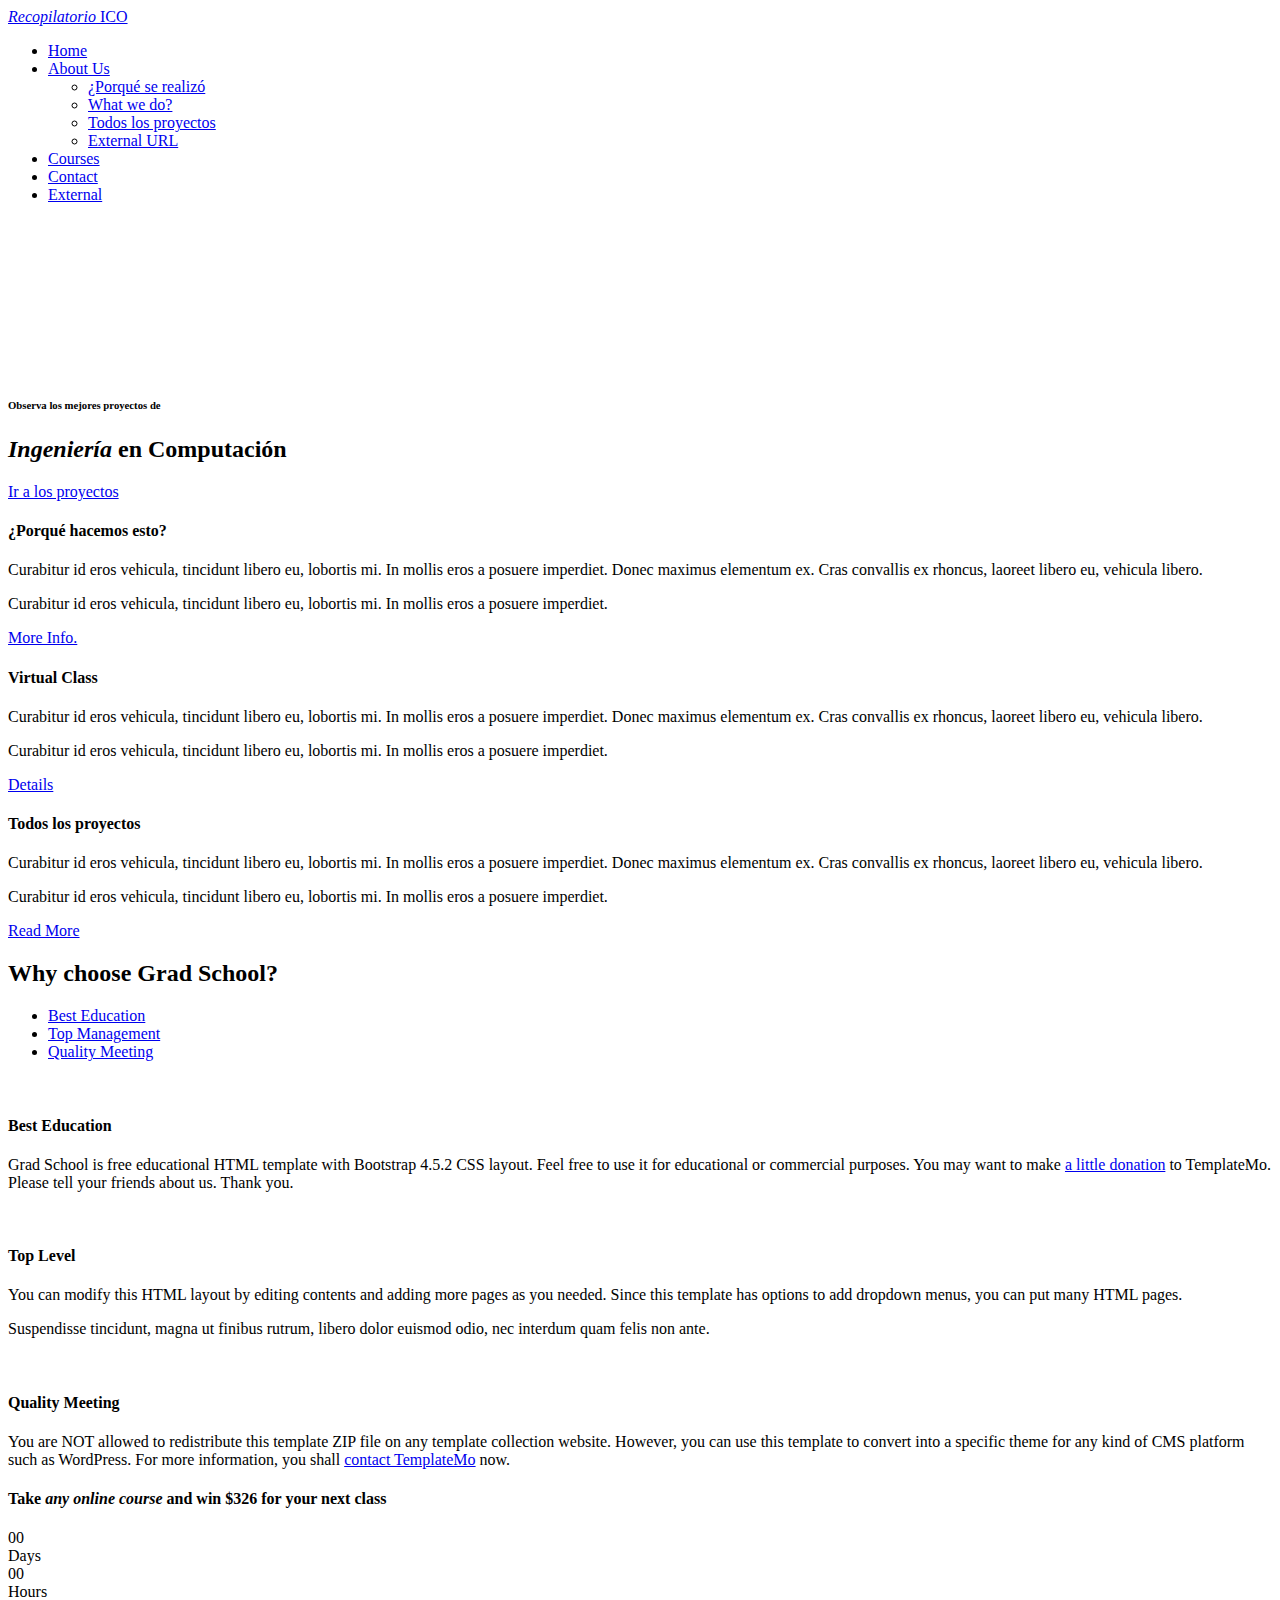
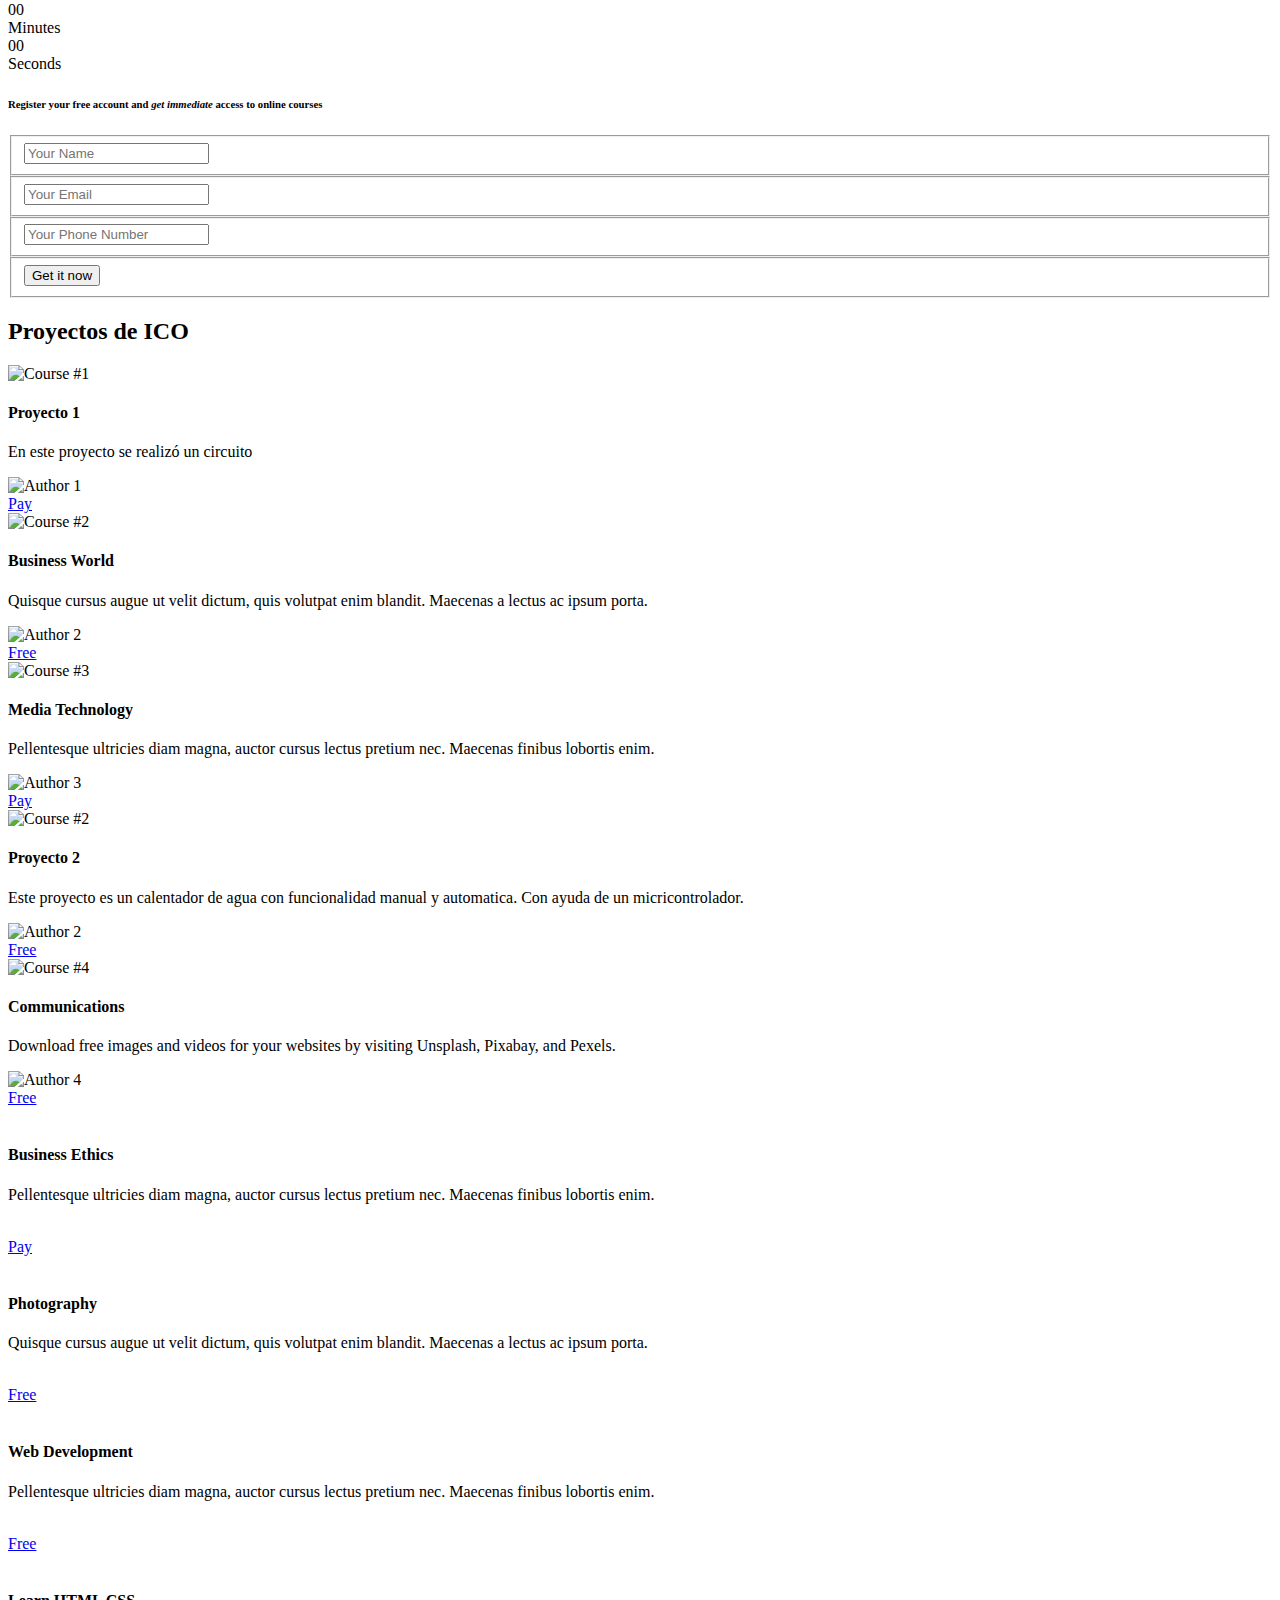
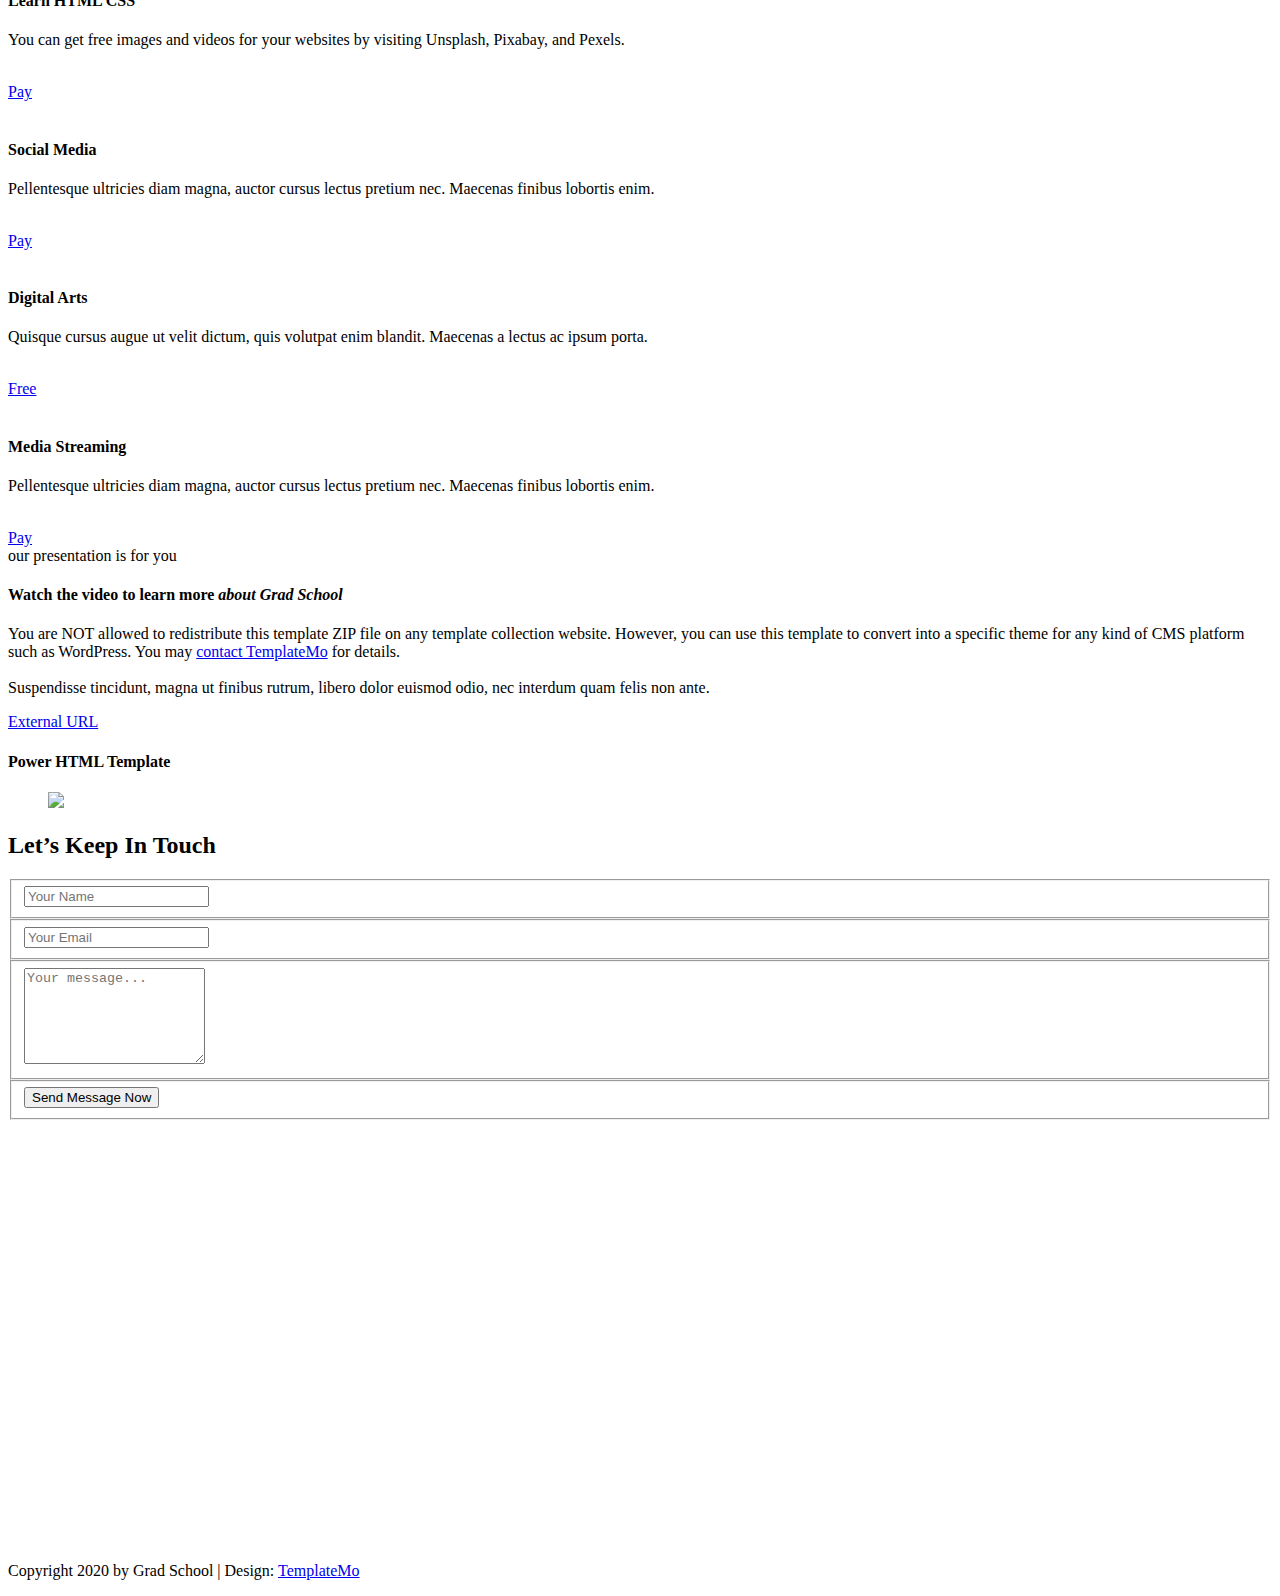
==== commit 4c375985: "Pagina erick, integrando" ====
--- a/index.html
+++ b/index.html
@@ -1,559 +1,691 @@
 <!DOCTYPE html>
-<html lang="en">
-
+<html lang="es">
   <head>
-
-    <meta charset="utf-8">
-    <meta name="viewport" content="width=device-width, initial-scale=1, shrink-to-fit=no">
-    <meta name="description" content="">
-    <meta name="author" content="">
-    <link href="https://fonts.googleapis.com/css?family=Montserrat:100,200,300,400,500,600,700,800,900" rel="stylesheet">
-
+    <meta charset="utf-8" />
+    <meta name="viewport" content="width=device-width, initial-scale=1, shrink-to-fit=no"/>
+    <meta name="description" content="" />
+    <meta name="author" content="" />
+    <link href="https://fonts.googleapis.com/css?family=Montserrat:100,200,300,400,500,600,700,800,900" rel="stylesheet" />
     <title>Recopilatorio de ICO</title>
-    
     <!-- Bootstrap core CSS -->
-    <link href="vendor/bootstrap/css/bootstrap.min.css" rel="stylesheet">
-
+    <link href="./src/css/bootstrap.min.css" rel="stylesheet" />
     <!-- Additional CSS Files -->
-    <link rel="stylesheet" href="assets/css/fontawesome.css">
-    <link rel="stylesheet" href="assets/css/templatemo-grad-school.css">
-    <link rel="stylesheet" href="assets/css/owl.css">
-    <link rel="stylesheet" href="assets/css/lightbox.css">
-<!--
-    
-TemplateMo 557 Grad School
-
-https://templatemo.com/tm-557-grad-school
-
--->
+    <link rel="stylesheet" href="./src/css/fontawesome.css" />
+    <link rel="stylesheet" href="./src/css/templatemo-grad-school.css" />
+    <link rel="stylesheet" href="./src/css/owl.css" />
+    <link rel="stylesheet" href="./src/css/lightbox.css" />
   </head>
 
-<body>
-
-   
-  <!--header-->
-  <header class="main-header clearfix" role="header">
-    <div class="logo">
-      <a href="#"><em>Recopilatorio</em> ICO</a>
-    </div>
-    <a href="#menu" class="menu-link"><i class="fa fa-bars"></i></a>
-    <nav id="menu" class="main-nav" role="navigation">
-      <ul class="main-menu">
-        <li><a href="#section1">Home</a></li>
-        <li class="has-submenu"><a href="#section2">About Us</a>
-          <ul class="sub-menu">
-            <li><a href="#section2">¿Porqué se realizó</a></li>
-            <li><a href="#section3">What we do?</a></li>
-            <li><a href="#section3">Todos los proyectos</a></li>
-            <li><a href="https://templatemo.com/about" rel="sponsored" class="external">External URL</a></li>
-          </ul>
-        </li>
-        <li><a href="#section4">Courses</a></li>
-        <!-- <li><a href="#section5">Video</a></li> -->
-        <li><a href="#section6">Contact</a></li>
-        <li><a href="https://templatemo.com" class="external">External</a></li>
-      </ul>
-    </nav>
-  </header>
-
-  <!-- ***** Main Banner Area Start ***** -->
-  <section class="section main-banner" id="top" data-section="section1">
+  <body>
+    <header class="main-header clearfix" role="header">
+      <div class="logo">
+        <a href="#"><em>Recopilatorio</em> ICO</a>
+      </div>
+
+      <a href="#menu" class="menu-link"><i class="fa fa-bars"></i></a>
+
+      <nav id="menu" class="main-nav" role="navigation">
+        <ul class="main-menu">
+          <li>
+            <a href="#section1">Home</a>
+          </li>
+
+          <li class="has-submenu">
+            <a href="#section2">About Us</a>
+            <ul class="sub-menu">
+              <li><a href="#section2">¿Porqué se realizó</a></li>
+              <li><a href="#section3">What we do?</a></li>
+              <li><a href="#section3">Todos los proyectos</a></li>
+              <li>
+                <a
+                  href="https://templatemo.com/about"
+                  rel="sponsored"
+                  class="external"
+                  >External URL</a
+                >
+              </li>
+            </ul>
+          </li>
+          <li><a href="#section4">Courses</a></li>
+          <li><a href="#section6">Contact</a></li>
+          <li>
+            <a href="https://templatemo.com" class="external">External</a>
+          </li>
+        </ul>
+      </nav>
+    </header>
+
+    <section class="section main-banner" id="top" data-section="section1">
       <video autoplay muted loop id="bg-video">
-          <source src="assets/images/course-video.mp4" type="video/mp4" />
+        <source src="./src/images/course-video.mp4" type="video/mp4" />
       </video>
 
       <div class="video-overlay header-text">
-          <div class="caption">
-              <h6>Observa los mejores proyectos de </h6>
-              <h2><em>Ingeniería </em> en Computación</h2>
+        <div class="caption">
+          <h6>Observa los mejores proyectos de</h6>
+          <h2><em>Ingeniería </em> en Computación</h2>
+          <div class="main-button">
+            <div class="scroll-to-section">
+              <a href="#section2">Ir a los proyectos</a>
+            </div>
+          </div>
+        </div>
+      </div>
+    </section>
+
+    <section class="features">
+      <div class="container">
+        <div class="row">
+          <div class="col-lg-4 col-12">
+            <div class="features-post">
+              <div class="features-content">
+                <div class="content-show">
+                  <h4><i class="fa fa-pencil"></i> ¿Porqué hacemos esto?</h4>
+                </div>
+                <div class="content-hide">
+                  <p>
+                    Curabitur id eros vehicula, tincidunt libero eu, lobortis
+                    mi. In mollis eros a posuere imperdiet. Donec maximus
+                    elementum ex. Cras convallis ex rhoncus, laoreet libero eu,
+                    vehicula libero.
+                  </p>
+                  <p class="hidden-sm">
+                    Curabitur id eros vehicula, tincidunt libero eu, lobortis
+                    mi. In mollis eros a posuere imperdiet.
+                  </p>
+                  <div class="scroll-to-section">
+                    <a href="#section2">More Info.</a>
+                  </div>
+                </div>
+              </div>
+            </div>
+          </div>
+          <div class="col-lg-4 col-12">
+            <div class="features-post second-features">
+              <div class="features-content">
+                <div class="content-show">
+                  <h4><i class="fa fa-graduation-cap"></i>Virtual Class</h4>
+                </div>
+                <div class="content-hide">
+                  <p>
+                    Curabitur id eros vehicula, tincidunt libero eu, lobortis
+                    mi. In mollis eros a posuere imperdiet. Donec maximus
+                    elementum ex. Cras convallis ex rhoncus, laoreet libero eu,
+                    vehicula libero.
+                  </p>
+                  <p class="hidden-sm">
+                    Curabitur id eros vehicula, tincidunt libero eu, lobortis
+                    mi. In mollis eros a posuere imperdiet.
+                  </p>
+                  <div class="scroll-to-section">
+                    <a href="#section3">Details</a>
+                  </div>
+                </div>
+              </div>
+            </div>
+          </div>
+          <div class="col-lg-4 col-12">
+            <div class="features-post third-features">
+              <div class="features-content">
+                <div class="content-show">
+                  <h4><i class="fa fa-book"></i>Todos los proyectos</h4>
+                </div>
+                <div class="content-hide">
+                  <p>
+                    Curabitur id eros vehicula, tincidunt libero eu, lobortis
+                    mi. In mollis eros a posuere imperdiet. Donec maximus
+                    elementum ex. Cras convallis ex rhoncus, laoreet libero eu,
+                    vehicula libero.
+                  </p>
+                  <p class="hidden-sm">
+                    Curabitur id eros vehicula, tincidunt libero eu, lobortis
+                    mi. In mollis eros a posuere imperdiet.
+                  </p>
+                  <div class="scroll-to-section">
+                    <a href="#section4">Read More</a>
+                  </div>
+                </div>
+              </div>
+            </div>
+          </div>
+        </div>
+      </div>
+    </section>
+
+    <section class="section why-us" data-section="section2">
+      <div class="container">
+        <div class="row">
+          <div class="col-md-12">
+            <div class="section-heading">
+              <h2>Why choose Grad School?</h2>
+            </div>
+          </div>
+          <div class="col-md-12">
+            <div id="tabs">
+              <ul>
+                <li><a href="#tabs-1">Best Education</a></li>
+                <li><a href="#tabs-2">Top Management</a></li>
+                <li><a href="#tabs-3">Quality Meeting</a></li>
+              </ul>
+              <section class="tabs-content">
+                <article id="tabs-1">
+                  <div class="row">
+                    <div class="col-md-6">
+                      <img src="./src/images/choose-us-image-01.png" alt="" />
+                    </div>
+                    <div class="col-md-6">
+                      <h4>Best Education</h4>
+                      <p>
+                        Grad School is free educational HTML template with
+                        Bootstrap 4.5.2 CSS layout. Feel free to use it for
+                        educational or commercial purposes. You may want to make
+                        <a
+                          href="https://paypal.me/templatemo"
+                          target="_parent"
+                          rel="sponsored"
+                          >a little donation</a
+                        >
+                        to TemplateMo. Please tell your friends about us. Thank
+                        you.
+                      </p>
+                    </div>
+                  </div>
+                </article>
+                <article id="tabs-2">
+                  <div class="row">
+                    <div class="col-md-6">
+                      <img src="./src/images/choose-us-image-02.png" alt="" />
+                    </div>
+                    <div class="col-md-6">
+                      <h4>Top Level</h4>
+                      <p>
+                        You can modify this HTML layout by editing contents and
+                        adding more pages as you needed. Since this template has
+                        options to add dropdown menus, you can put many HTML
+                        pages.
+                      </p>
+                      <p>
+                        Suspendisse tincidunt, magna ut finibus rutrum, libero
+                        dolor euismod odio, nec interdum quam felis non ante.
+                      </p>
+                    </div>
+                  </div>
+                </article>
+                <article id="tabs-3">
+                  <div class="row">
+                    <div class="col-md-6">
+                      <img src="./src/images/choose-us-image-03.png" alt="" />
+                    </div>
+                    <div class="col-md-6">
+                      <h4>Quality Meeting</h4>
+                      <p>
+                        You are NOT allowed to redistribute this template ZIP
+                        file on any template collection website. However, you
+                        can use this template to convert into a specific theme
+                        for any kind of CMS platform such as WordPress. For more
+                        information, you shall
+                        <a
+                          rel="nofollow"
+                          href="https://templatemo.com/contact"
+                          target="_parent"
+                          >contact TemplateMo</a
+                        >
+                        now.
+                      </p>
+                    </div>
+                  </div>
+                </article>
+              </section>
+            </div>
+          </div>
+        </div>
+      </div>
+    </section>
+
+    <section class="section coming-soon" data-section="section3">
+      <div class="container">
+        <div class="row">
+          <div class="col-md-7 col-xs-12">
+            <div class="continer centerIt">
+              <div>
+                <h4>
+                  Take <em>any online course</em> and win $326 for your next
+                  class
+                </h4>
+                <div class="counter">
+                  <div class="days">
+                    <div class="value">00</div>
+                    <span>Days</span>
+                  </div>
+
+                  <div class="hours">
+                    <div class="value">00</div>
+                    <span>Hours</span>
+                  </div>
+
+                  <div class="minutes">
+                    <div class="value">00</div>
+                    <span>Minutes</span>
+                  </div>
+
+                  <div class="seconds">
+                    <div class="value">00</div>
+                    <span>Seconds</span>
+                  </div>
+                </div>
+              </div>
+            </div>
+          </div>
+          <div class="col-md-5">
+            <div class="right-content">
+              <div class="top-content">
+                <h6>
+                  Register your free account and <em>get immediate</em> access
+                  to online courses
+                </h6>
+              </div>
+              <form id="contact" action="" method="get">
+                <div class="row">
+                  <div class="col-md-12">
+                    <fieldset>
+                      <input
+                        name="name"
+                        type="text"
+                        class="form-control"
+                        id="name"
+                        placeholder="Your Name"
+                        required=""
+                      />
+                    </fieldset>
+                  </div>
+                  <div class="col-md-12">
+                    <fieldset>
+                      <input
+                        name="email"
+                        type="text"
+                        class="form-control"
+                        id="email"
+                        placeholder="Your Email"
+                        required=""
+                      />
+                    </fieldset>
+                  </div>
+                  <div class="col-md-12">
+                    <fieldset>
+                      <input
+                        name="phone-number"
+                        type="text"
+                        class="form-control"
+                        id="phone-number"
+                        placeholder="Your Phone Number"
+                        required=""
+                      />
+                    </fieldset>
+                  </div>
+                  <div class="col-md-12">
+                    <fieldset>
+                      <button type="submit" id="form-submit" class="button">
+                        Get it now
+                      </button>
+                    </fieldset>
+                  </div>
+                </div>
+              </form>
+            </div>
+          </div>
+        </div>
+      </div>
+    </section>
+
+    <section class="section courses" data-section="section4">
+      <div class="container-fluid">
+        <div class="row">
+          <div class="col-md-12">
+            <div class="section-heading">
+              <h2>Proyectos de ICO</h2>
+            </div>
+          </div>
+          <div class="owl-carousel owl-theme">
+            <div class="item">
+              <img src="./src/images/courses-01.jpg" alt="Course #1" />
+              <div class="down-content">
+                <h4>Proyecto 1</h4>
+                <p>En este proyecto se realizó un circuito</p>
+                <div class="author-image">
+                  <img src="./src/images/author-01.png" alt="Author 1" />
+                </div>
+                <div class="text-button-pay">
+                  <a href="#">Pay <i class="fa fa-angle-double-right"></i></a>
+                </div>
+              </div>
+            </div>
+            <div class="item">
+              <img src="./src/images/courses-02.jpg" alt="Course #2" />
+              <div class="down-content">
+                <h4>Business World</h4>
+                <p>
+                  Quisque cursus augue ut velit dictum, quis volutpat enim
+                  blandit. Maecenas a lectus ac ipsum porta.
+                </p>
+                <div class="author-image">
+                  <img src="./src/images/author-02.png" alt="Author 2" />
+                </div>
+                <div class="text-button-free">
+                  <a href="#">Free <i class="fa fa-angle-double-right"></i></a>
+                </div>
+              </div>
+            </div>
+            <div class="item">
+              <img src="./src/images/courses-03.jpg" alt="Course #3" />
+              <div class="down-content">
+                <h4>Media Technology</h4>
+                <p>
+                  Pellentesque ultricies diam magna, auctor cursus lectus
+                  pretium nec. Maecenas finibus lobortis enim.
+                </p>
+                <div class="author-image">
+                  <img src="./src/images/author-03.png" alt="Author 3" />
+                </div>
+                <div class="text-button-pay">
+                  <a href="#">Pay <i class="fa fa-angle-double-right"></i></a>
+                </div>
+              </div>
+            </div>
+            <div class="item">
+              <img src="./src/images/Proyecto2.png" alt="Course #2">
+              <div class="down-content">
+                <h4>Proyecto 2</h4>
+                <p>Este proyecto es un calentador de agua con funcionalidad manual y automatica. Con ayuda de un micricontrolador.</p>
+                <div class="author-image">
+                  <img src="./src/images/author-02.png" alt="Author 2">
+                </div>
+                <div class="text-button-free">
+                  <a href="#">Free <i class="fa fa-angle-double-right"></i></a>
+                </div>
+              </div>
+            </div>
+            <div class="item">
+              <img src="./src/images/courses-04.jpg" alt="Course #4" />
+              <div class="down-content">
+                <h4>Communications</h4>
+                <p>
+                  Download free images and videos for your websites by visiting
+                  Unsplash, Pixabay, and Pexels.
+                </p>
+                <div class="author-image">
+                  <img src="./src/images/author-04.png" alt="Author 4" />
+                </div>
+                <div class="text-button-free">
+                  <a href="#">Free <i class="fa fa-angle-double-right"></i></a>
+                </div>
+              </div>
+            </div>
+            <div class="item">
+              <img src="./src/images/courses-05.jpg" alt="" />
+              <div class="down-content">
+                <h4>Business Ethics</h4>
+                <p>
+                  Pellentesque ultricies diam magna, auctor cursus lectus
+                  pretium nec. Maecenas finibus lobortis enim.
+                </p>
+                <div class="author-image">
+                  <img src="./src/images/author-05.png" alt="" />
+                </div>
+                <div class="text-button-pay">
+                  <a href="#">Pay <i class="fa fa-angle-double-right"></i></a>
+                </div>
+              </div>
+            </div>
+            <div class="item">
+              <img src="./src/images/courses-01.jpg" alt="" />
+              <div class="down-content">
+                <h4>Photography</h4>
+                <p>
+                  Quisque cursus augue ut velit dictum, quis volutpat enim
+                  blandit. Maecenas a lectus ac ipsum porta.
+                </p>
+                <div class="author-image">
+                  <img src="./src/images/author-01.png" alt="" />
+                </div>
+                <div class="text-button-free">
+                  <a href="#">Free <i class="fa fa-angle-double-right"></i></a>
+                </div>
+              </div>
+            </div>
+            <div class="item">
+              <img src="./src/images/courses-02.jpg" alt="" />
+              <div class="down-content">
+                <h4>Web Development</h4>
+                <p>
+                  Pellentesque ultricies diam magna, auctor cursus lectus
+                  pretium nec. Maecenas finibus lobortis enim.
+                </p>
+                <div class="author-image">
+                  <img src="./src/images/author-02.png" alt="" />
+                </div>
+                <div class="text-button-free">
+                  <a href="#">Free <i class="fa fa-angle-double-right"></i></a>
+                </div>
+              </div>
+            </div>
+            <div class="item">
+              <img src="./src/images/courses-03.jpg" alt="" />
+              <div class="down-content">
+                <h4>Learn HTML CSS</h4>
+                <p>
+                  You can get free images and videos for your websites by
+                  visiting Unsplash, Pixabay, and Pexels.
+                </p>
+                <div class="author-image">
+                  <img src="./src/images/author-03.png" alt="" />
+                </div>
+                <div class="text-button-pay">
+                  <a href="#">Pay <i class="fa fa-angle-double-right"></i></a>
+                </div>
+              </div>
+            </div>
+            <div class="item">
+              <img src="./src/images/courses-04.jpg" alt="" />
+              <div class="down-content">
+                <h4>Social Media</h4>
+                <p>
+                  Pellentesque ultricies diam magna, auctor cursus lectus
+                  pretium nec. Maecenas finibus lobortis enim.
+                </p>
+                <div class="author-image">
+                  <img src="./src/images/author-04.png" alt="" />
+                </div>
+                <div class="text-button-pay">
+                  <a href="#">Pay <i class="fa fa-angle-double-right"></i></a>
+                </div>
+              </div>
+            </div>
+            <div class="item">
+              <img src="./src/images/courses-05.jpg" alt="" />
+              <div class="down-content">
+                <h4>Digital Arts</h4>
+                <p>
+                  Quisque cursus augue ut velit dictum, quis volutpat enim
+                  blandit. Maecenas a lectus ac ipsum porta.
+                </p>
+                <div class="author-image">
+                  <img src="./src/images/author-05.png" alt="" />
+                </div>
+                <div class="text-button-free">
+                  <a href="#">Free <i class="fa fa-angle-double-right"></i></a>
+                </div>
+              </div>
+            </div>
+            <div class="item">
+              <img src="./src/images/courses-01.jpg" alt="" />
+              <div class="down-content">
+                <h4>Media Streaming</h4>
+                <p>
+                  Pellentesque ultricies diam magna, auctor cursus lectus
+                  pretium nec. Maecenas finibus lobortis enim.
+                </p>
+                <div class="author-image">
+                  <img src="./src/images/author-01.png" alt="" />
+                </div>
+                <div class="text-button-pay">
+                  <a href="#">Pay <i class="fa fa-angle-double-right"></i></a>
+                </div>
+              </div>
+            </div>
+          </div>
+        </div>
+      </div>
+    </section>
+
+    <section class="section video" data-section="section5">
+      <div class="container">
+        <div class="row">
+          <div class="col-md-6 align-self-center">
+            <div class="left-content">
+              <span>our presentation is for you</span>
+              <h4>Watch the video to learn more <em>about Grad School</em></h4>
+              <p>
+                You are NOT allowed to redistribute this template ZIP file on
+                any template collection website. However, you can use this
+                template to convert into a specific theme for any kind of CMS
+                platform such as WordPress. You may
+                <a
+                  rel="nofollow"
+                  href="https://templatemo.com/contact"
+                  target="_parent"
+                  >contact TemplateMo</a
+                >
+                for details. <br /><br />Suspendisse tincidunt, magna ut finibus
+                rutrum, libero dolor euismod odio, nec interdum quam felis non
+                ante.
+              </p>
               <div class="main-button">
-                  <div class="scroll-to-section"><a href="#section2">Ir a los proyectos</a></div>
-              </div>
-          </div>
-      </div>
-  </section>
-  <!-- ***** Main Banner Area End ***** -->
-
-
-  <section class="features">
-    <div class="container">
-      <div class="row">
-        <div class="col-lg-4 col-12">
-          <div class="features-post">
-            <div class="features-content">
-              <div class="content-show">
-                <h4><i class="fa fa-pencil"></i> ¿Porqué hacemos esto?</h4>
-              </div>
-              <div class="content-hide">
-                <p>Curabitur id eros vehicula, tincidunt libero eu, lobortis mi. In mollis eros a posuere imperdiet. Donec maximus elementum ex. Cras convallis ex rhoncus, laoreet libero eu, vehicula libero.</p>
-                <p class="hidden-sm">Curabitur id eros vehicula, tincidunt libero eu, lobortis mi. In mollis eros a posuere imperdiet.</p>
-                <div class="scroll-to-section"><a href="#section2">More Info.</a></div>
-            </div>
-            </div>
-          </div>
-        </div>
-        <div class="col-lg-4 col-12">
-          <div class="features-post second-features">
-            <div class="features-content">
-              <div class="content-show">
-                <h4><i class="fa fa-graduation-cap"></i>Virtual Class</h4>
-              </div>
-              <div class="content-hide">
-                <p>Curabitur id eros vehicula, tincidunt libero eu, lobortis mi. In mollis eros a posuere imperdiet. Donec maximus elementum ex. Cras convallis ex rhoncus, laoreet libero eu, vehicula libero.</p>
-                <p class="hidden-sm">Curabitur id eros vehicula, tincidunt libero eu, lobortis mi. In mollis eros a posuere imperdiet.</p>
-                <div class="scroll-to-section"><a href="#section3">Details</a></div>
-            </div>
-            </div>
-          </div>
-        </div>
-        <div class="col-lg-4 col-12">
-          <div class="features-post third-features">
-            <div class="features-content">
-              <div class="content-show">
-                <h4><i class="fa fa-book"></i>Todos los proyectos</h4>
-              </div>
-              <div class="content-hide">
-                <p>Curabitur id eros vehicula, tincidunt libero eu, lobortis mi. In mollis eros a posuere imperdiet. Donec maximus elementum ex. Cras convallis ex rhoncus, laoreet libero eu, vehicula libero.</p>
-                <p class="hidden-sm">Curabitur id eros vehicula, tincidunt libero eu, lobortis mi. In mollis eros a posuere imperdiet.</p>
-                <div class="scroll-to-section"><a href="#section4">Read More</a></div>
-            </div>
-            </div>
-          </div>
-        </div>
-      </div>
-    </div>
-  </section>
-
-  <section class="section why-us" data-section="section2">
-    <div class="container">
-      <div class="row">
-        <div class="col-md-12">
-          <div class="section-heading">
-            <h2>Why choose Grad School?</h2>
-          </div>
-        </div>
-        <div class="col-md-12">
-          <div id='tabs'>
-            <ul>
-              <li><a href='#tabs-1'>Best Education</a></li>
-              <li><a href='#tabs-2'>Top Management</a></li>
-              <li><a href='#tabs-3'>Quality Meeting</a></li>
-            </ul>
-            <section class='tabs-content'>
-              <article id='tabs-1'>
-                <div class="row">
-                  <div class="col-md-6">
-                    <img src="assets/images/choose-us-image-01.png" alt="">
-                  </div>
-                  <div class="col-md-6">
-                    <h4>Best Education</h4>
-                    <p>Grad School is free educational HTML template with Bootstrap 4.5.2 CSS layout. Feel free to use it for educational or commercial purposes. You may want to make <a href="https://paypal.me/templatemo" target="_parent" rel="sponsored">a little donation</a> to TemplateMo. Please tell your friends about us. Thank you.</p>
-                  </div>
-                </div>
-              </article>
-              <article id='tabs-2'>
-                <div class="row">
-                  <div class="col-md-6">
-                    <img src="assets/images/choose-us-image-02.png" alt="">
-                  </div>
-                  <div class="col-md-6">
-                    <h4>Top Level</h4>
-                    <p>You can modify this HTML layout by editing contents and adding more pages as you needed. Since this template has options to add dropdown menus, you can put many HTML pages.</p> 
-                    <p>Suspendisse tincidunt, magna ut finibus rutrum, libero dolor euismod odio, nec interdum quam felis non ante.</p>
-                  </div>
-                </div>
-              </article>
-              <article id='tabs-3'>
-                <div class="row">
-                  <div class="col-md-6">
-                    <img src="assets/images/choose-us-image-03.png" alt="">
-                  </div>
-                  <div class="col-md-6">
-                    <h4>Quality Meeting</h4>
-                    <p>You are NOT allowed to redistribute this template ZIP file on any template collection website. However, you can use this template to convert into a specific theme for any kind of CMS platform such as WordPress. For more information, you shall <a rel="nofollow" href="https://templatemo.com/contact" target="_parent">contact TemplateMo</a> now.</p>
-                  </div>
-                </div>
-              </article>
-            </section>
-          </div>
-        </div>
-      </div>
-    </div>
-  </section>
-
-  <section class="section coming-soon" data-section="section3">
-    <div class="container">
-      <div class="row">
-        <div class="col-md-7 col-xs-12">
-          <div class="continer centerIt">
-            <div>
-              <h4>Take <em>any online course</em> and win $326 for your next class</h4>
-              <div class="counter">
-
-                <div class="days">
-                  <div class="value">00</div>
-                  <span>Days</span>
-                </div>
-
-                <div class="hours">
-                  <div class="value">00</div>
-                  <span>Hours</span>
-                </div>
-
-                <div class="minutes">
-                  <div class="value">00</div>
-                  <span>Minutes</span>
-                </div>
-
-                <div class="seconds">
-                  <div class="value">00</div>
-                  <span>Seconds</span>
-                </div>
-
-              </div>
-            </div>
-          </div>
-        </div>
-        <div class="col-md-5">
-          <div class="right-content">
-            <div class="top-content">
-              <h6>Register your free account and <em>get immediate</em> access to online courses</h6>
-            </div>
-            <form id="contact" action="" method="get">
+                <a
+                  rel="nofollow"
+                  href="https://fb.com/templatemo"
+                  target="_parent"
+                  >External URL</a
+                >
+              </div>
+            </div>
+          </div>
+          <div class="col-md-6">
+            <article class="video-item">
+              <div class="video-caption">
+                <h4>Power HTML Template</h4>
+              </div>
+              <figure>
+                <a
+                  href="https://www.youtube.com/watch?v=r9LtOG6pNUw"
+                  class="play"
+                  ><img src="./src/images/main-thumb.png"
+                /></a>
+              </figure>
+            </article>
+          </div>
+        </div>
+      </div>
+    </section>
+
+    <section class="section contact" data-section="section6">
+      <div class="container">
+        <div class="row">
+          <div class="col-md-12">
+            <div class="section-heading">
+              <h2>Let’s Keep In Touch</h2>
+            </div>
+          </div>
+          <div class="col-md-6">
+            <form id="contact" action="" method="post">
               <div class="row">
+                <div class="col-md-6">
+                  <fieldset>
+                    <input
+                      name="name"
+                      type="text"
+                      class="form-control"
+                      id="name"
+                      placeholder="Your Name"
+                      required=""
+                    />
+                  </fieldset>
+                </div>
+                <div class="col-md-6">
+                  <fieldset>
+                    <input
+                      name="email"
+                      type="text"
+                      class="form-control"
+                      id="email"
+                      placeholder="Your Email"
+                      required=""
+                    />
+                  </fieldset>
+                </div>
                 <div class="col-md-12">
                   <fieldset>
-                    <input name="name" type="text" class="form-control" id="name" placeholder="Your Name" required="">
+                    <textarea
+                      name="message"
+                      rows="6"
+                      class="form-control"
+                      id="message"
+                      placeholder="Your message..."
+                      required=""
+                    ></textarea>
                   </fieldset>
                 </div>
                 <div class="col-md-12">
                   <fieldset>
-                    <input name="email" type="text" class="form-control" id="email" placeholder="Your Email" required="">
+                    <button type="submit" id="form-submit" class="button">
+                      Send Message Now
+                    </button>
                   </fieldset>
                 </div>
-                <div class="col-md-12">
-                  <fieldset>
-                    <input name="phone-number" type="text" class="form-control" id="phone-number" placeholder="Your Phone Number" required="">
-                  </fieldset>
-                </div>
-                <div class="col-md-12">
-                  <fieldset>
-                    <button type="submit" id="form-submit" class="button">Get it now</button>
-                  </fieldset>
-                </div>
               </div>
             </form>
           </div>
-        </div>
-      </div>
-    </div>
-  </section>
-
-  <section class="section courses" data-section="section4">
-    <div class="container-fluid">
-      <div class="row">
-        <div class="col-md-12">
-          <div class="section-heading">
-            <h2>Proyectos de ICO</h2>
-          </div>
-        </div>
-        <div class="owl-carousel owl-theme">
-          <div class="item">
-            <img src="assets/images/courses-01.jpg" alt="Course #1">
-            <div class="down-content">
-              <h4>Proyecto 1</h4>
-              <p>En este proyecto se realizó un circuito</p>
-              <div class="author-image">
-                <img src="assets/images/author-01.png" alt="Author 1">
-              </div>
-              <div class="text-button-pay">
-                <a href="#">Pay <i class="fa fa-angle-double-right"></i></a>
-              </div>
-            </div>
-          </div>
-          <div class="item">
-            <img src="assets/images/courses-02.jpg" alt="Course #2">
-            <div class="down-content">
-              <h4>Business World</h4>
-              <p>Quisque cursus augue ut velit dictum, quis volutpat enim blandit. Maecenas a lectus ac ipsum porta.</p>
-              <div class="author-image">
-                <img src="assets/images/author-02.png" alt="Author 2">
-              </div>
-              <div class="text-button-free">
-                <a href="#">Free <i class="fa fa-angle-double-right"></i></a>
-              </div>
-            </div>
-          </div>
-          <div class="item">
-            <img src="assets/images/courses-03.jpg" alt="Course #3">
-            <div class="down-content">
-              <h4>Media Technology</h4>
-              <p>Pellentesque ultricies diam magna, auctor cursus lectus pretium nec. Maecenas finibus lobortis enim.</p>
-              <div class="author-image">
-                <img src="assets/images/author-03.png" alt="Author 3">
-              </div>
-              <div class="text-button-pay">
-                <a href="#">Pay <i class="fa fa-angle-double-right"></i></a>
-              </div>
-            </div>
-          </div>
-          <div class="item">
-            <img src="assets/images/courses-04.jpg" alt="Course #4">
-            <div class="down-content">
-              <h4>Communications</h4>
-              <p>Download free images and videos for your websites by visiting Unsplash, Pixabay, and Pexels.</p>
-              <div class="author-image">
-                <img src="assets/images/author-04.png" alt="Author 4">
-              </div>
-              <div class="text-button-free">
-                <a href="#">Free <i class="fa fa-angle-double-right"></i></a>
-              </div>
-            </div>
-          </div>
-          <div class="item">
-            <img src="assets/images/courses-05.jpg" alt="">
-            <div class="down-content">
-              <h4>Business Ethics</h4>
-              <p>Pellentesque ultricies diam magna, auctor cursus lectus pretium nec. Maecenas finibus lobortis enim.</p>
-              <div class="author-image">
-                <img src="assets/images/author-05.png" alt="">
-              </div>
-              <div class="text-button-pay">
-                <a href="#">Pay <i class="fa fa-angle-double-right"></i></a>
-              </div>
-            </div>
-          </div>
-          <div class="item">
-            <img src="assets/images/courses-01.jpg" alt="">
-            <div class="down-content">
-              <h4>Photography</h4>
-              <p>Quisque cursus augue ut velit dictum, quis volutpat enim blandit. Maecenas a lectus ac ipsum porta.</p>
-              <div class="author-image">
-                <img src="assets/images/author-01.png" alt="">
-              </div>
-              <div class="text-button-free">
-                <a href="#">Free <i class="fa fa-angle-double-right"></i></a>
-              </div>
-            </div>
-          </div>
-          <div class="item">
-            <img src="assets/images/courses-02.jpg" alt="">
-            <div class="down-content">
-              <h4>Web Development</h4>
-              <p>Pellentesque ultricies diam magna, auctor cursus lectus pretium nec. Maecenas finibus lobortis enim.</p>
-              <div class="author-image">
-                <img src="assets/images/author-02.png" alt="">
-              </div>
-              <div class="text-button-free">
-                <a href="#">Free <i class="fa fa-angle-double-right"></i></a>
-              </div>
-            </div>
-          </div>
-          <div class="item">
-            <img src="assets/images/courses-03.jpg" alt="">
-            <div class="down-content">
-              <h4>Learn HTML CSS</h4>
-              <p>You can get free images and videos for your websites by visiting Unsplash, Pixabay, and Pexels.</p>
-              <div class="author-image">
-                <img src="assets/images/author-03.png" alt="">
-              </div>
-              <div class="text-button-pay">
-                <a href="#">Pay <i class="fa fa-angle-double-right"></i></a>
-              </div>
-            </div>
-          </div>
-          <div class="item">
-            <img src="assets/images/courses-04.jpg" alt="">
-            <div class="down-content">
-              <h4>Social Media</h4>
-              <p>Pellentesque ultricies diam magna, auctor cursus lectus pretium nec. Maecenas finibus lobortis enim.</p>
-              <div class="author-image">
-                <img src="assets/images/author-04.png" alt="">
-              </div>
-              <div class="text-button-pay">
-                <a href="#">Pay <i class="fa fa-angle-double-right"></i></a>
-              </div>
-            </div>
-          </div>
-          <div class="item">
-            <img src="assets/images/courses-05.jpg" alt="">
-            <div class="down-content">
-              <h4>Digital Arts</h4>
-              <p>Quisque cursus augue ut velit dictum, quis volutpat enim blandit. Maecenas a lectus ac ipsum porta.</p>
-              <div class="author-image">
-                <img src="assets/images/author-05.png" alt="">
-              </div>
-              <div class="text-button-free">
-                <a href="#">Free <i class="fa fa-angle-double-right"></i></a>
-              </div>
-            </div>
-          </div>
-          <div class="item">
-            <img src="assets/images/courses-01.jpg" alt="">
-            <div class="down-content">
-              <h4>Media Streaming</h4>
-              <p>Pellentesque ultricies diam magna, auctor cursus lectus pretium nec. Maecenas finibus lobortis enim.</p>
-              <div class="author-image">
-                <img src="assets/images/author-01.png" alt="">
-              </div>
-              <div class="text-button-pay">
-                <a href="#">Pay <i class="fa fa-angle-double-right"></i></a>
-              </div>
-            </div>
-          </div>
-        </div>
-      </div>
-    </div>
-  </section>
-  
-
-  <section class="section video" data-section="section5">
-    <div class="container">
-      <div class="row">
-        <div class="col-md-6 align-self-center">
-          <div class="left-content">
-            <span>our presentation is for you</span>
-            <h4>Watch the video to learn more <em>about Grad School</em></h4>
-            <p>You are NOT allowed to redistribute this template ZIP file on any template collection website. However, you can use this template to convert into a specific theme for any kind of CMS platform such as WordPress. You may <a rel="nofollow" href="https://templatemo.com/contact" target="_parent">contact TemplateMo</a> for details.
-            <br><br>Suspendisse tincidunt, magna ut finibus rutrum, libero dolor euismod odio, nec interdum quam felis non ante.</p>
-            <div class="main-button"><a rel="nofollow" href="https://fb.com/templatemo" target="_parent">External URL</a></div>
-          </div>
-        </div>
-        <div class="col-md-6">
-          <article class="video-item">
-            <div class="video-caption">
-              <h4>Power HTML Template</h4>
-            </div>
-            <figure>
-              <a href="https://www.youtube.com/watch?v=r9LtOG6pNUw" class="play"><img src="assets/images/main-thumb.png"></a>
-            </figure>
-          </article>
-        </div>
-      </div>
-    </div>
-  </section>
-
-  <section class="section contact" data-section="section6">
-    <div class="container">
-      <div class="row">
-        <div class="col-md-12">
-          <div class="section-heading">
-            <h2>Let’s Keep In Touch</h2>
-          </div>
-        </div>
-        <div class="col-md-6">
-        
-        <!-- Do you need a working HTML contact-form script?
-                	
-                    Please visit https://templatemo.com/contact page -->
-                    
-          <form id="contact" action="" method="post">
-            <div class="row">
-              <div class="col-md-6">
-                  <fieldset>
-                    <input name="name" type="text" class="form-control" id="name" placeholder="Your Name" required="">
-                  </fieldset>
-                </div>
-                <div class="col-md-6">
-                  <fieldset>
-                    <input name="email" type="text" class="form-control" id="email" placeholder="Your Email" required="">
-                  </fieldset>
-                </div>
-              <div class="col-md-12">
-                <fieldset>
-                  <textarea name="message" rows="6" class="form-control" id="message" placeholder="Your message..." required=""></textarea>
-                </fieldset>
-              </div>
-              <div class="col-md-12">
-                <fieldset>
-                  <button type="submit" id="form-submit" class="button">Send Message Now</button>
-                </fieldset>
-              </div>
-            </div>
-          </form>
-        </div>
-        <div class="col-md-6">
-          <div id="map">
-            <iframe src="https://maps.google.com/maps?q=Av.+L%C3%BAcio+Costa,+Rio+de+Janeiro+-+RJ,+Brazil&t=&z=13&ie=UTF8&iwloc=&output=embed" width="100%" height="422px" frameborder="0" style="border:0" allowfullscreen></iframe>
-          </div>
-        </div>
-      </div>
-    </div>
-  </section>
-
-  <footer>
-    <div class="container">
-      <div class="row">
-        <div class="col-md-12">
-          <p><i class="fa fa-copyright"></i> Copyright 2020 by Grad School  
-          
-           | Design: <a href="https://templatemo.com" rel="sponsored" target="_parent">TemplateMo</a></p>
-        </div>
-      </div>
-    </div>
-  </footer>
-
-  <!-- Scripts -->
-  <!-- Bootstrap core JavaScript -->
-    <script src="vendor/jquery/jquery.min.js"></script>
-    <script src="vendor/bootstrap/js/bootstrap.bundle.min.js"></script>
-
-    <script src="assets/js/isotope.min.js"></script>
-    <script src="assets/js/owl-carousel.js"></script>
-    <script src="assets/js/lightbox.js"></script>
-    <script src="assets/js/tabs.js"></script>
-    <script src="assets/js/video.js"></script>
-    <script src="assets/js/slick-slider.js"></script>
-    <script src="assets/js/custom.js"></script>
-    <script>
-        //according to loftblog tut
-        $('.nav li:first').addClass('active');
-
-        var showSection = function showSection(section, isAnimate) {
-          var
-          direction = section.replace(/#/, ''),
-          reqSection = $('.section').filter('[data-section="' + direction + '"]'),
-          reqSectionPos = reqSection.offset().top - 0;
-
-          if (isAnimate) {
-            $('body, html').animate({
-              scrollTop: reqSectionPos },
-            800);
-          } else {
-            $('body, html').scrollTop(reqSectionPos);
-          }
-
-        };
-
-        var checkSection = function checkSection() {
-          $('.section').each(function () {
-            var
-            $this = $(this),
-            topEdge = $this.offset().top - 80,
-            bottomEdge = topEdge + $this.height(),
-            wScroll = $(window).scrollTop();
-            if (topEdge < wScroll && bottomEdge > wScroll) {
-              var
-              currentId = $this.data('section'),
-              reqLink = $('a').filter('[href*=\\#' + currentId + ']');
-              reqLink.closest('li').addClass('active').
-              siblings().removeClass('active');
-            }
-          });
-        };
-
-        $('.main-menu, .scroll-to-section').on('click', 'a', function (e) {
-          if($(e.target).hasClass('external')) {
-            return;
-          }
-          e.preventDefault();
-          $('#menu').removeClass('active');
-          showSection($(this).attr('href'), true);
-        });
-
-        $(window).scroll(function () {
-          checkSection();
-        });
-    </script>
-</body>
+          <div class="col-md-6">
+            <div id="map">
+              <iframe
+                src="https://maps.google.com/maps?q=Av.+L%C3%BAcio+Costa,+Rio+de+Janeiro+-+RJ,+Brazil&t=&z=13&ie=UTF8&iwloc=&output=embed"
+                width="100%"
+                height="422px"
+                frameborder="0"
+                style="border: 0"
+                allowfullscreen
+              ></iframe>
+            </div>
+          </div>
+        </div>
+      </div>
+    </section>
+
+    <footer>
+      <div class="container">
+        <div class="row">
+          <div class="col-md-12">
+            <p>
+              <i class="fa fa-copyright"></i> Copyright 2020 by Grad School |
+              Design:
+              <a href="https://templatemo.com" rel="sponsored" target="_parent"
+                >TemplateMo</a
+              >
+            </p>
+          </div>
+        </div>
+      </div>
+    </footer>
+
+    <script src="./src/js/jquery/jquery.min.js"></script>
+    <script src="./src/js/bootstrap.bundle.min.js"></script>
+
+    <script src="./src/js/isotope.min.js"></script>
+    <script src="./src/js/owl-carousel.js"></script>
+    <script src="./src/js/lightbox.js"></script>
+    <script src="./src/js/tabs.js"></script>
+    <script src="./src/js/video.js"></script>
+    <script src="./src/js/slick-slider.js"></script>
+    <script src="./src/js/custom.js"></script>
+    <script src="./src/js/main.js"></script>
+  </body>
 </html>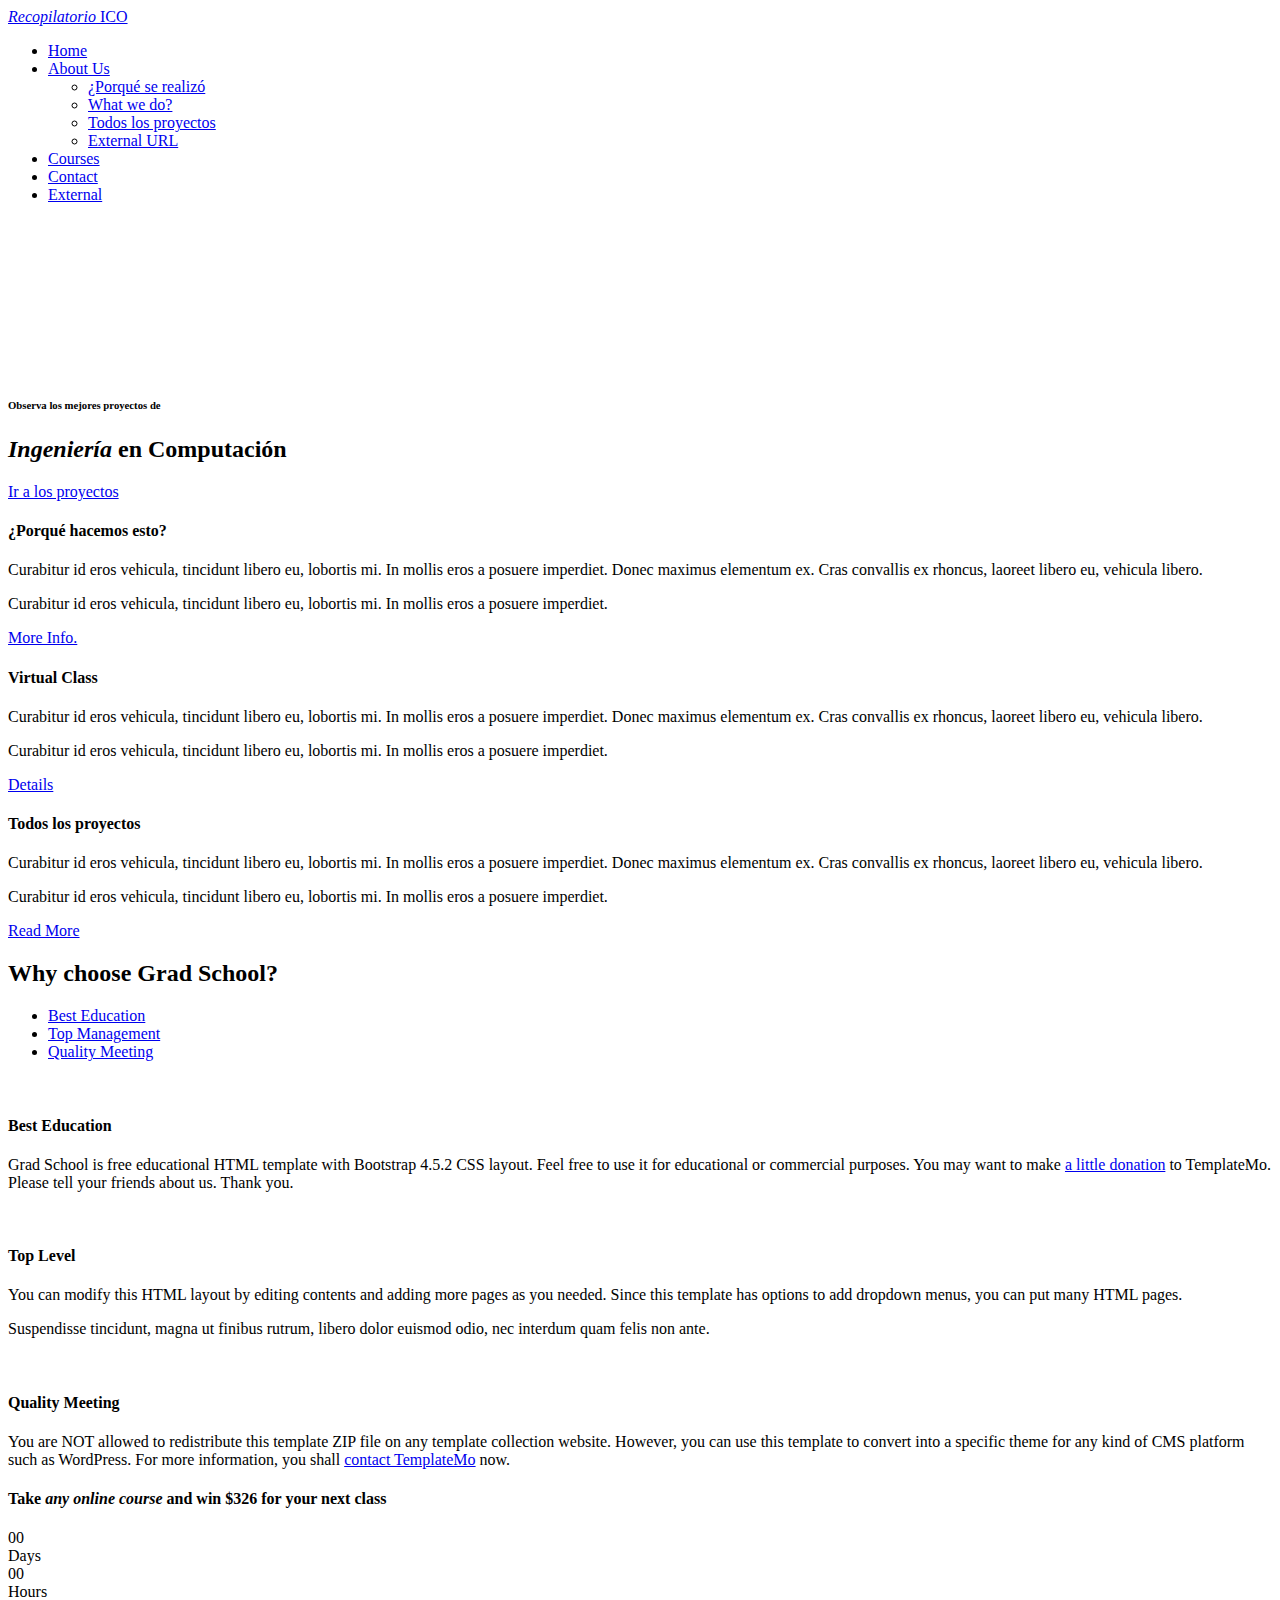
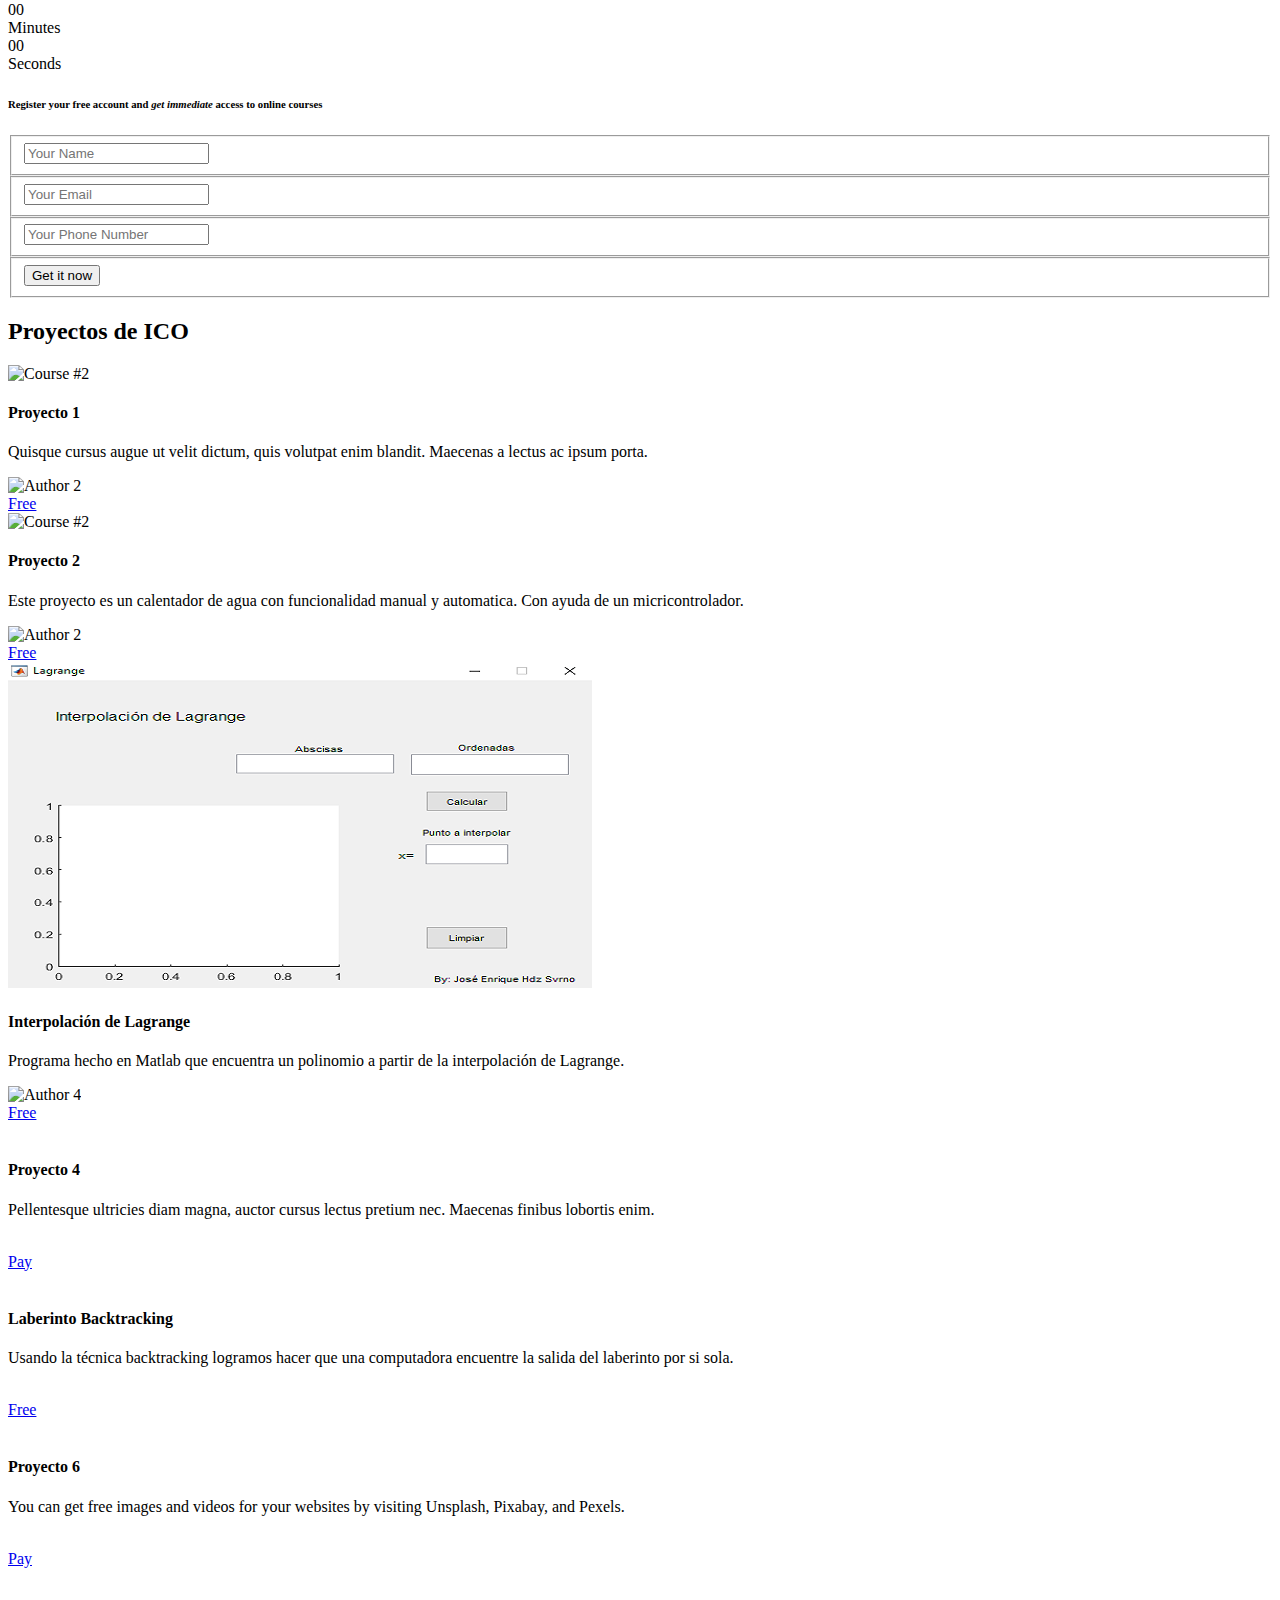
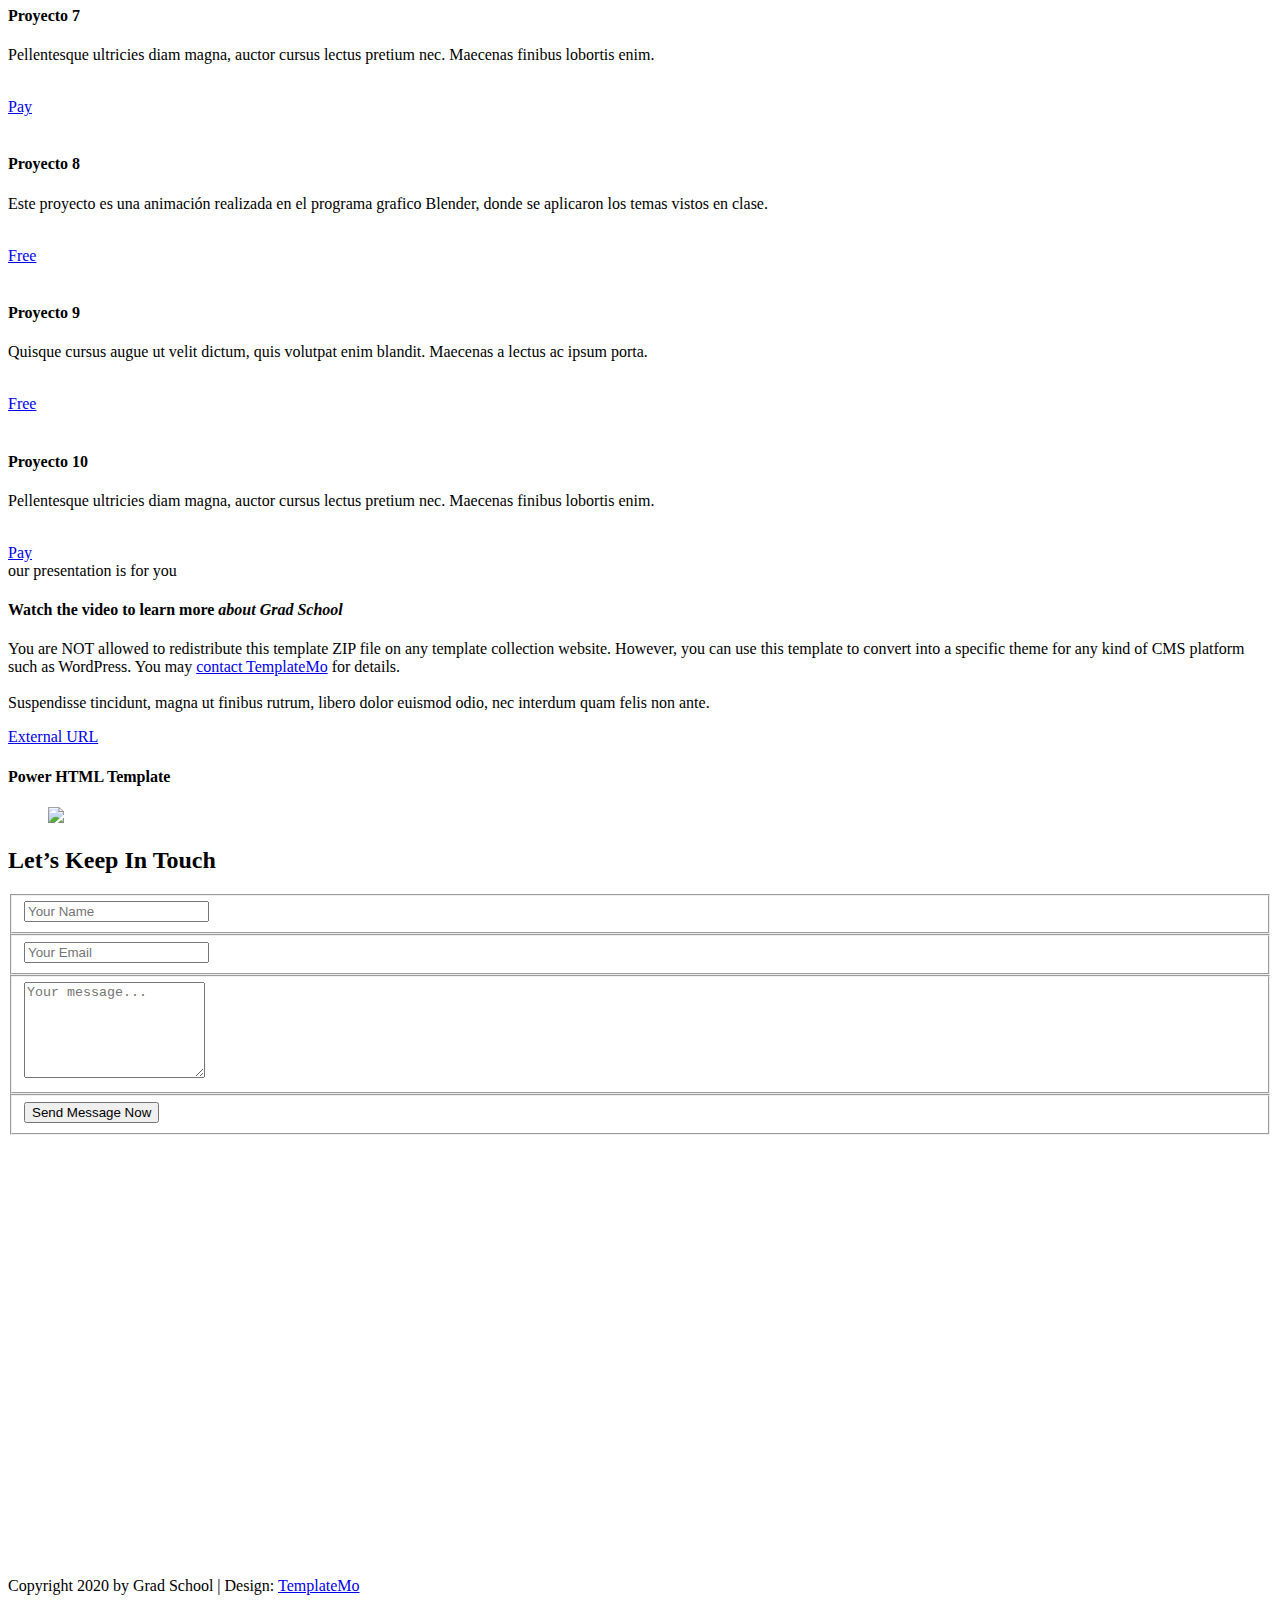
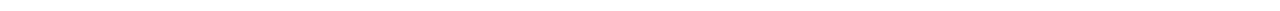
==== commit 4d900fee: "Proyecto 3" ====
--- a/index.html
+++ b/index.html
@@ -346,23 +346,11 @@
             </div>
           </div>
           <div class="owl-carousel owl-theme">
-            <div class="item">
-              <img src="./src/images/courses-01.jpg" alt="Course #1" />
+            <!--Nombre 1 -->
+            <div class="item">
+              <img src="./src/images/courses-02.jpg" alt="Course #2" />
               <div class="down-content">
                 <h4>Proyecto 1</h4>
-                <p>En este proyecto se realizó un circuito</p>
-                <div class="author-image">
-                  <img src="./src/images/author-01.png" alt="Author 1" />
-                </div>
-                <div class="text-button-pay">
-                  <a href="#">Pay <i class="fa fa-angle-double-right"></i></a>
-                </div>
-              </div>
-            </div>
-            <div class="item">
-              <img src="./src/images/courses-02.jpg" alt="Course #2" />
-              <div class="down-content">
-                <h4>Business World</h4>
                 <p>
                   Quisque cursus augue ut velit dictum, quis volutpat enim
                   blandit. Maecenas a lectus ac ipsum porta.
@@ -371,167 +359,178 @@
                   <img src="./src/images/author-02.png" alt="Author 2" />
                 </div>
                 <div class="text-button-free">
-                  <a href="#">Free <i class="fa fa-angle-double-right"></i></a>
-                </div>
-              </div>
-            </div>
-            <div class="item">
-              <img src="./src/images/courses-03.jpg" alt="Course #3" />
-              <div class="down-content">
-                <h4>Media Technology</h4>
+                  <a href="./projects/index.html#proyecto-1" target="_blank">Free <i class="fa fa-angle-double-right"></i></a>
+                </div>
+              </div>
+            </div>
+            <!--Nombre 1 -->
+       
+            <!--Nombre 2 -->
+            <div class="item">
+              <img src="./projects/images/ImagenP2_1.png" alt="Course #2">
+              <div class="down-content">
+                <h4>Proyecto 2</h4>
+                <p>Este proyecto es un calentador de agua con funcionalidad manual y automatica. Con ayuda de un micricontrolador.</p>
+                <div class="author-image">
+                  <img src="./src/images/author-02.png" alt="Author 2">
+                </div>
+                <div class="text-button-free">
+                  <a href="./projects/index.html#proyecto-2" target="_blank">Free <i class="fa fa-angle-double-right"></i></a>
+                </div>
+              </div>
+            </div>
+            <!--Nombre 2 -->
+
+            <!--Nombre 3 -->
+            <div class="item">
+              <img src="./projects/images/ImagenP3_1.PNG" alt="Proyecto 3" />
+              <div class="down-content">
+                <h4>Interpolación de Lagrange</h4>
+                <p>Programa hecho en Matlab que encuentra un polinomio a partir de la interpolación de Lagrange.</p>
+                <div class="author-image">
+                  <img src="./src/images/author-04.png" alt="Author 4" />
+                </div>
+                <div class="text-button-free">
+                  <a href="./projects/index.html#proyecto-3" target="_blank">Free <i class="fa fa-angle-double-right"></i></a>
+                </div>
+              </div>
+            </div>
+            <!--Nombre 3 -->
+
+            <!--Nombre 4 -->
+            <div class="item">
+              <img src="./src/images/courses-05.jpg" alt="" />
+              <div class="down-content">
+                <h4>Proyecto 4</h4>
                 <p>
                   Pellentesque ultricies diam magna, auctor cursus lectus
                   pretium nec. Maecenas finibus lobortis enim.
                 </p>
                 <div class="author-image">
-                  <img src="./src/images/author-03.png" alt="Author 3" />
+                  <img src="./src/images/author-05.png" alt="" />
                 </div>
                 <div class="text-button-pay">
-                  <a href="#">Pay <i class="fa fa-angle-double-right"></i></a>
-                </div>
-              </div>
-            </div>
-            <div class="item">
-              <img src="./src/images/Proyecto2.png" alt="Course #2">
-              <div class="down-content">
-                <h4>Proyecto 2</h4>
-                <p>Este proyecto es un calentador de agua con funcionalidad manual y automatica. Con ayuda de un micricontrolador.</p>
-                <div class="author-image">
-                  <img src="./src/images/author-02.png" alt="Author 2">
+                  <a href="./projects/index.html#proyecto-4" target="_blank">Pay <i class="fa fa-angle-double-right"></i></a>
+                </div>
+              </div>
+            </div>
+            <!--Nombre 4 -->
+
+            <!--Nombre 5 -->
+            <div class="item">
+              <img src="./projects/images/ImagenP5_1.JPG" alt="" />
+              <div class="down-content">
+                <h4>Laberinto Backtracking</h4>
+                <p>
+                  Usando la técnica backtracking logramos hacer que una computadora
+                  encuentre la salida del laberinto por si sola.
+                </p>
+                <div class="author-image">
+                  <img src="./src/images/author-02.png" alt="" />
                 </div>
                 <div class="text-button-free">
-                  <a href="#">Free <i class="fa fa-angle-double-right"></i></a>
-                </div>
-              </div>
-            </div>
-            <div class="item">
-              <img src="./src/images/courses-04.jpg" alt="Course #4" />
-              <div class="down-content">
-                <h4>Communications</h4>
-                <p>
-                  Download free images and videos for your websites by visiting
-                  Unsplash, Pixabay, and Pexels.
-                </p>
-                <div class="author-image">
-                  <img src="./src/images/author-04.png" alt="Author 4" />
-                </div>
-                <div class="text-button-free">
-                  <a href="#">Free <i class="fa fa-angle-double-right"></i></a>
-                </div>
-              </div>
-            </div>
-            <div class="item">
-              <img src="./src/images/courses-05.jpg" alt="" />
-              <div class="down-content">
-                <h4>Business Ethics</h4>
+                  <a href="./projects/index.html#proyecto-5" target="_blank">Free <i class="fa fa-angle-double-right"></i></a>
+                </div>
+              </div>
+            </div>
+            <!--Nombre 5 -->
+            
+            <!--Nombre 6 -->
+            <div class="item">
+              <img src="./src/images/courses-03.jpg" alt="" />
+              <div class="down-content">
+                <h4>Proyecto 6</h4>
+                <p>
+                  You can get free images and videos for your websites by
+                  visiting Unsplash, Pixabay, and Pexels.
+                </p>
+                <div class="author-image">
+                  <img src="./src/images/author-03.png" alt="" />
+                </div>
+                <div class="text-button-pay">
+                  <a href="./projects/index.html#proyecto-6" target="_blank">Pay <i class="fa fa-angle-double-right"></i></a>
+                </div>
+              </div>
+            </div>
+            <!--Nombre 6 -->
+
+            <!--Nombre 7 -->
+            <div class="item">
+              <img src="./src/images/courses-04.jpg" alt="" />
+              <div class="down-content">
+                <h4>Proyecto 7</h4>
                 <p>
                   Pellentesque ultricies diam magna, auctor cursus lectus
                   pretium nec. Maecenas finibus lobortis enim.
                 </p>
                 <div class="author-image">
-                  <img src="./src/images/author-05.png" alt="" />
+                  <img src="./src/images/author-04.png" alt="" />
                 </div>
                 <div class="text-button-pay">
-                  <a href="#">Pay <i class="fa fa-angle-double-right"></i></a>
-                </div>
-              </div>
-            </div>
-            <div class="item">
-              <img src="./src/images/courses-01.jpg" alt="" />
-              <div class="down-content">
-                <h4>Photography</h4>
+                  <a href="./projects/index.html#proyecto-7" target="_blank">Pay <i class="fa fa-angle-double-right"></i></a>
+                </div>
+              </div>
+            </div>
+            <!--Nombre 7 -->
+
+            <!--Nombre 8 -->
+            <div class="item">
+              <img src="./src/images/ImagenP8.png" alt="" />
+              <div class="down-content">
+                <h4>Proyecto 8</h4>
+                <p>
+                  Este proyecto es una animación realizada en el 
+                  programa grafico Blender, donde se aplicaron
+                  los temas vistos en clase.
+                </p>
+                <div class="author-image">
+                  <img src="./src/images/author-01.png" alt="" />
+                </div>
+                <div class="text-button-free">
+                  <a href="./projects/index.html#proyecto-8" target="_blank">Free <i class="fa fa-angle-double-right"></i></a>
+                </div>
+              </div>
+            </div>
+            <!--Nombre 8 -->
+            
+            <!--Nombre 9 -->
+            <div class="item">
+              <img src="./src/images/courses-05.jpg" alt="" />
+              <div class="down-content">
+                <h4>Proyecto 9</h4>
                 <p>
                   Quisque cursus augue ut velit dictum, quis volutpat enim
                   blandit. Maecenas a lectus ac ipsum porta.
                 </p>
                 <div class="author-image">
-                  <img src="./src/images/author-01.png" alt="" />
+                  <img src="./src/images/author-05.png" alt="" />
                 </div>
                 <div class="text-button-free">
-                  <a href="#">Free <i class="fa fa-angle-double-right"></i></a>
-                </div>
-              </div>
-            </div>
-            <div class="item">
-              <img src="./src/images/courses-02.jpg" alt="" />
-              <div class="down-content">
-                <h4>Web Development</h4>
+                  <a href="./projects/index.html#proyecto-9" target="_blank">Free <i class="fa fa-angle-double-right"></i></a>
+                </div>
+              </div>
+            </div>
+            <!--Nombre 9 -->
+
+            <!--Nombre 10 -->
+            <div class="item">
+              <img src="./src/images/courses-01.jpg" alt="" />
+              <div class="down-content">
+                <h4>Proyecto 10</h4>
                 <p>
                   Pellentesque ultricies diam magna, auctor cursus lectus
                   pretium nec. Maecenas finibus lobortis enim.
                 </p>
                 <div class="author-image">
-                  <img src="./src/images/author-02.png" alt="" />
-                </div>
-                <div class="text-button-free">
-                  <a href="#">Free <i class="fa fa-angle-double-right"></i></a>
-                </div>
-              </div>
-            </div>
-            <div class="item">
-              <img src="./src/images/courses-03.jpg" alt="" />
-              <div class="down-content">
-                <h4>Learn HTML CSS</h4>
-                <p>
-                  You can get free images and videos for your websites by
-                  visiting Unsplash, Pixabay, and Pexels.
-                </p>
-                <div class="author-image">
-                  <img src="./src/images/author-03.png" alt="" />
+                  <img src="./src/images/author-01.png" alt="" />
                 </div>
                 <div class="text-button-pay">
-                  <a href="#">Pay <i class="fa fa-angle-double-right"></i></a>
-                </div>
-              </div>
-            </div>
-            <div class="item">
-              <img src="./src/images/courses-04.jpg" alt="" />
-              <div class="down-content">
-                <h4>Social Media</h4>
-                <p>
-                  Pellentesque ultricies diam magna, auctor cursus lectus
-                  pretium nec. Maecenas finibus lobortis enim.
-                </p>
-                <div class="author-image">
-                  <img src="./src/images/author-04.png" alt="" />
-                </div>
-                <div class="text-button-pay">
-                  <a href="#">Pay <i class="fa fa-angle-double-right"></i></a>
-                </div>
-              </div>
-            </div>
-            <div class="item">
-              <img src="./src/images/courses-05.jpg" alt="" />
-              <div class="down-content">
-                <h4>Digital Arts</h4>
-                <p>
-                  Quisque cursus augue ut velit dictum, quis volutpat enim
-                  blandit. Maecenas a lectus ac ipsum porta.
-                </p>
-                <div class="author-image">
-                  <img src="./src/images/author-05.png" alt="" />
-                </div>
-                <div class="text-button-free">
-                  <a href="#">Free <i class="fa fa-angle-double-right"></i></a>
-                </div>
-              </div>
-            </div>
-            <div class="item">
-              <img src="./src/images/courses-01.jpg" alt="" />
-              <div class="down-content">
-                <h4>Media Streaming</h4>
-                <p>
-                  Pellentesque ultricies diam magna, auctor cursus lectus
-                  pretium nec. Maecenas finibus lobortis enim.
-                </p>
-                <div class="author-image">
-                  <img src="./src/images/author-01.png" alt="" />
-                </div>
-                <div class="text-button-pay">
-                  <a href="#">Pay <i class="fa fa-angle-double-right"></i></a>
-                </div>
-              </div>
-            </div>
+                  <a href="./projects/index.html#proyecto-10" target="_blank">Pay <i class="fa fa-angle-double-right"></i></a>
+                </div>
+              </div>
+            </div>
+            <!--Nombre 10 -->
+
           </div>
         </div>
       </div>
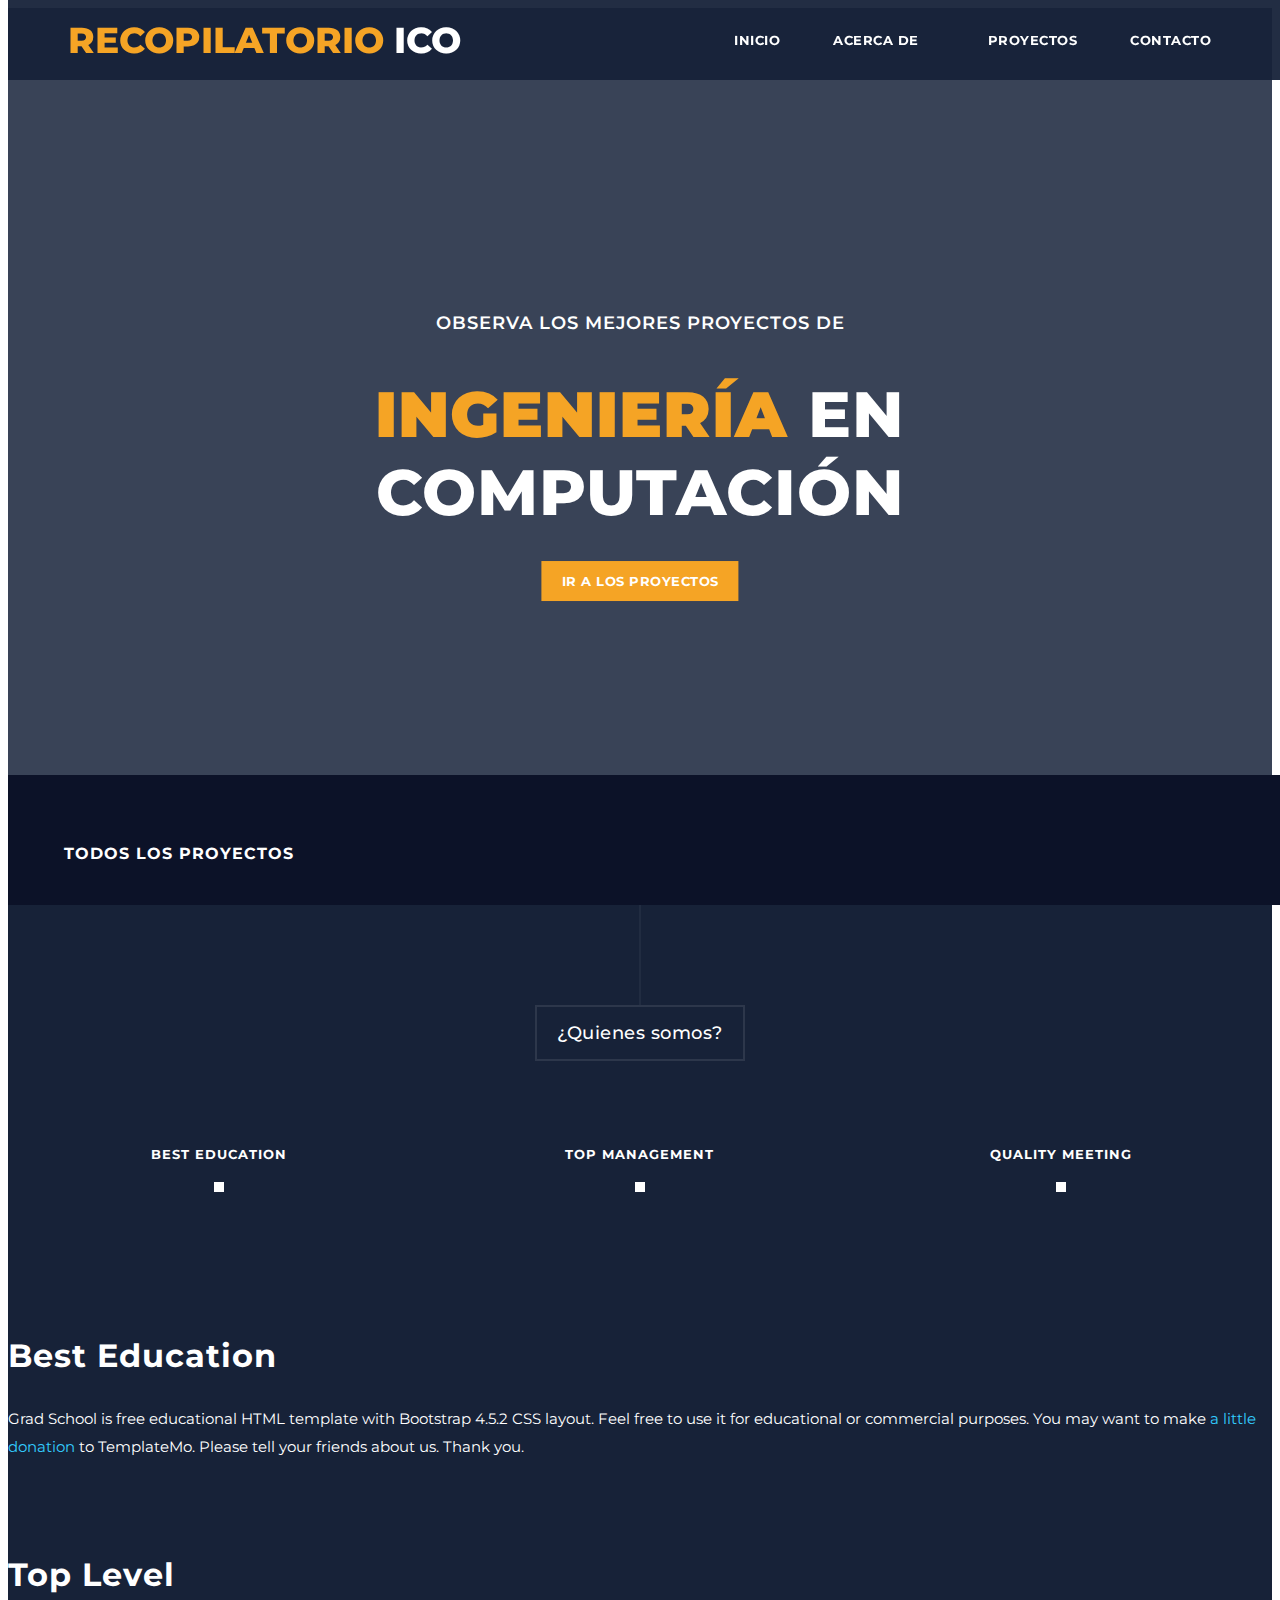
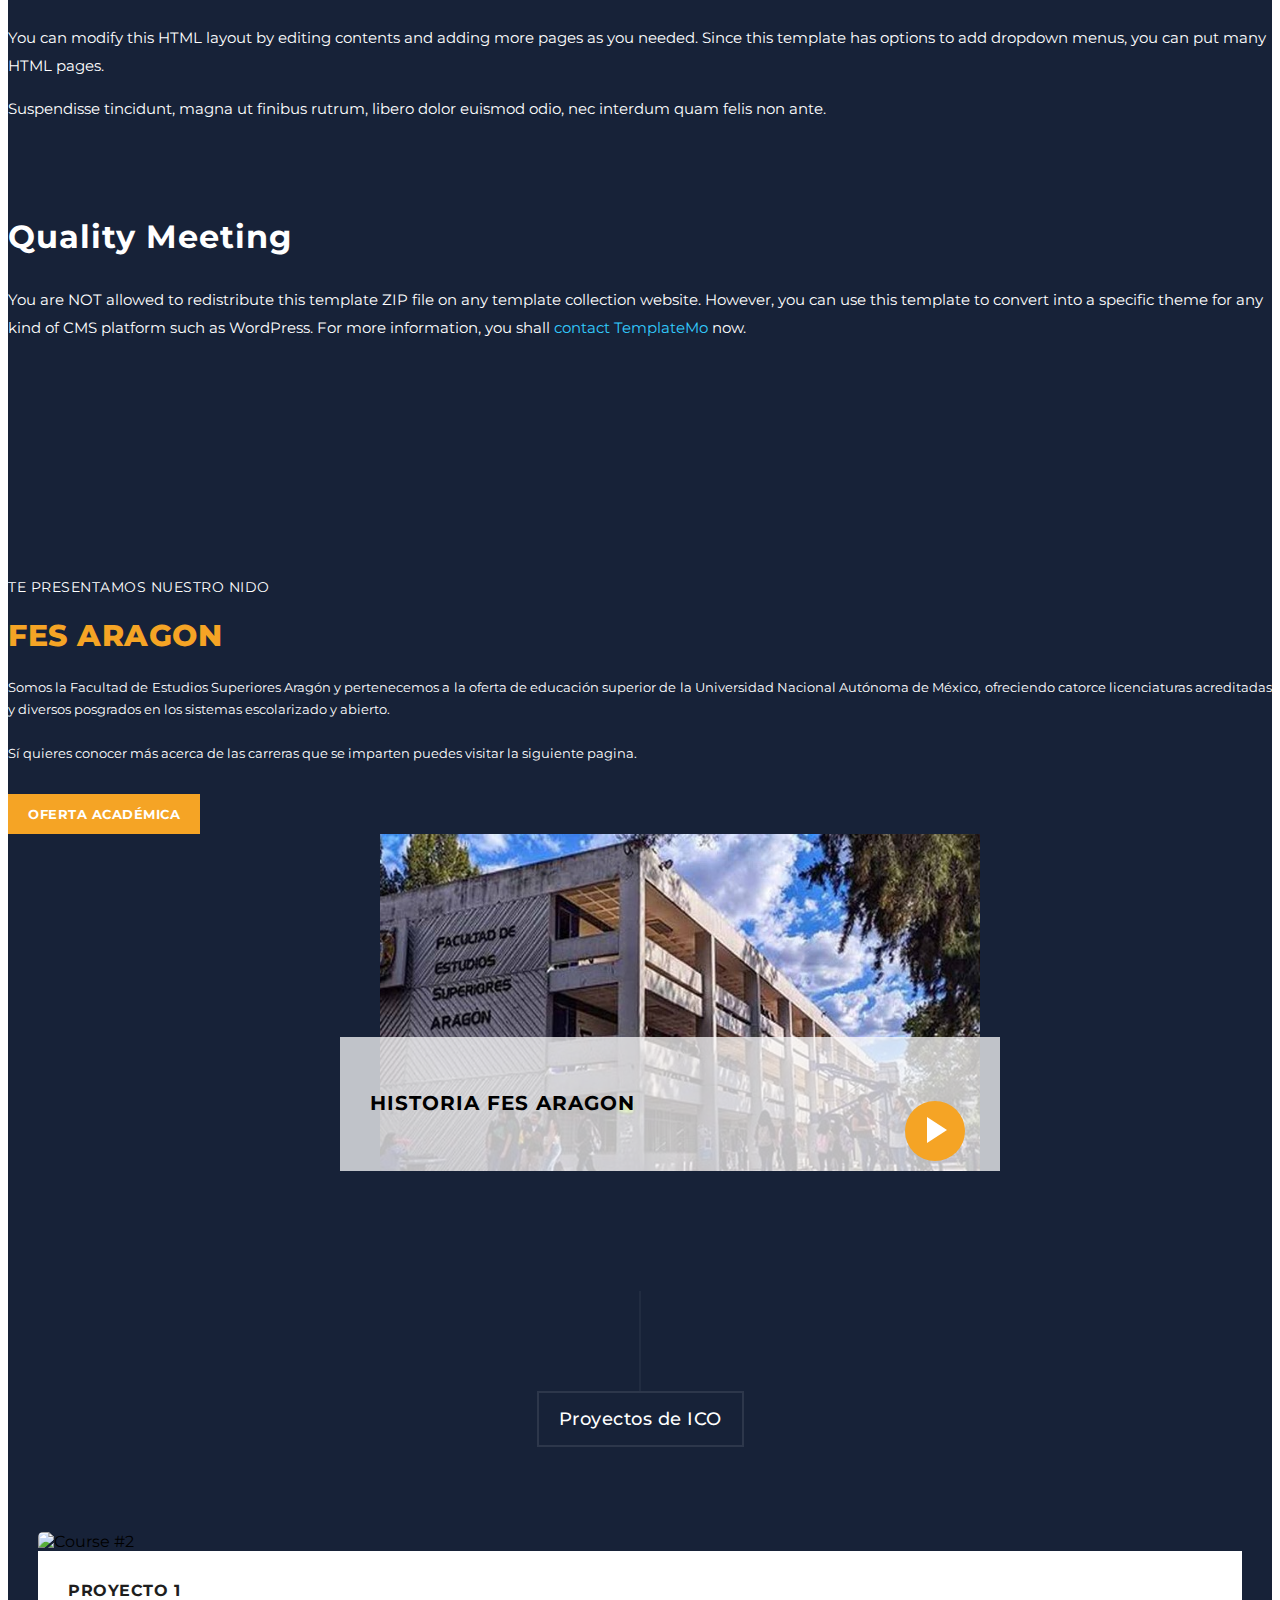
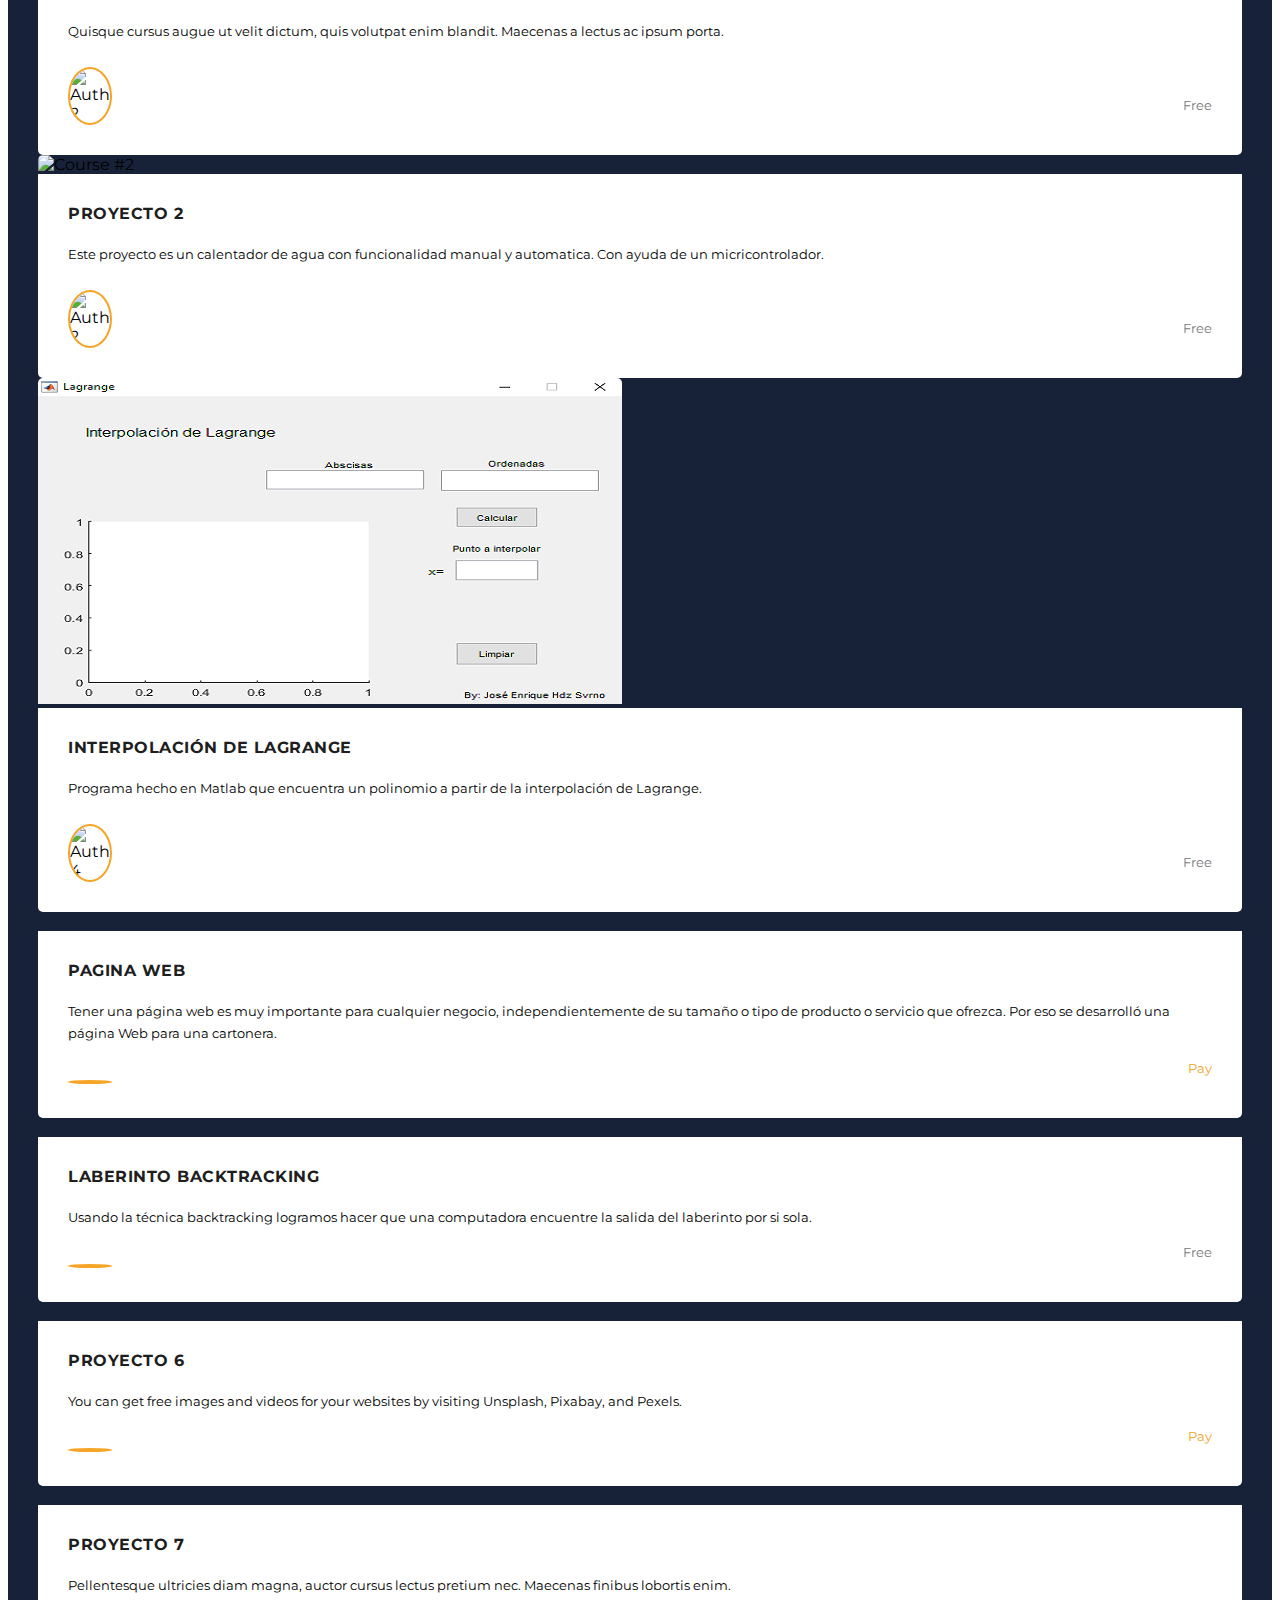
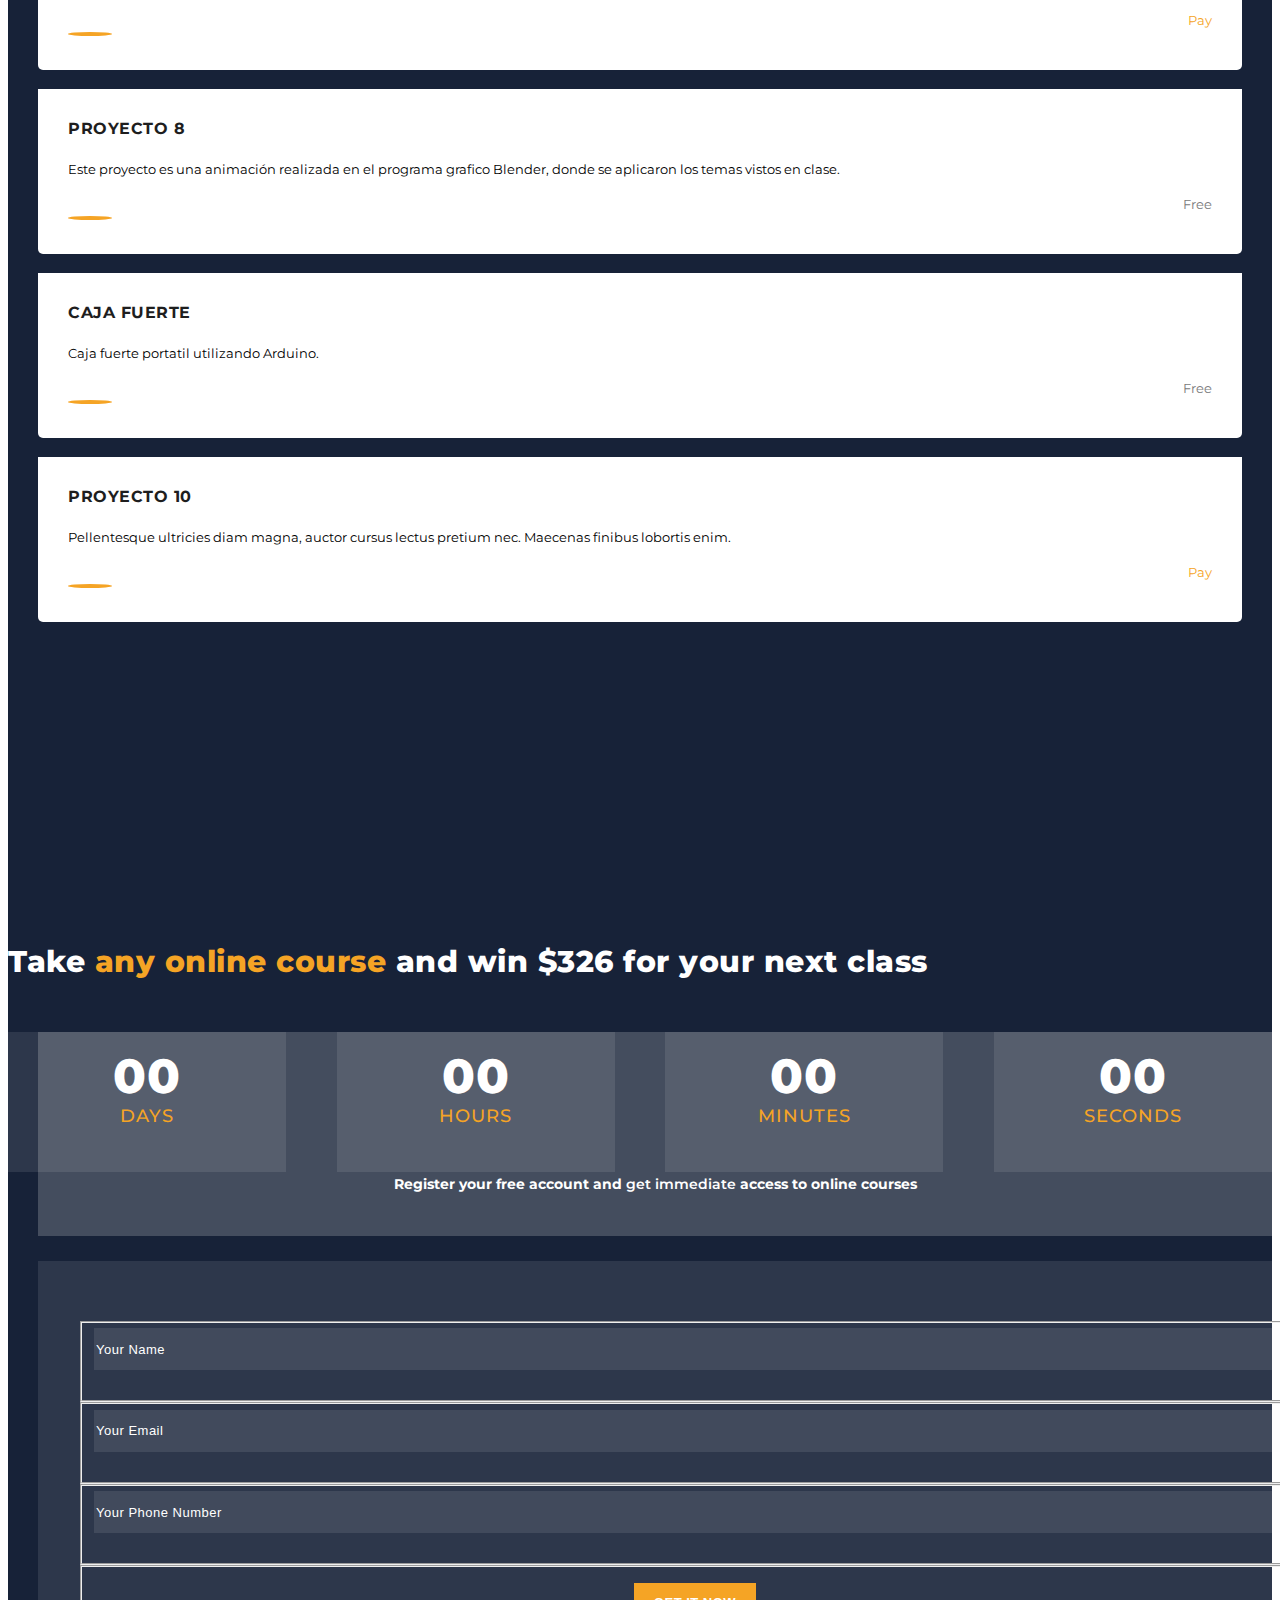
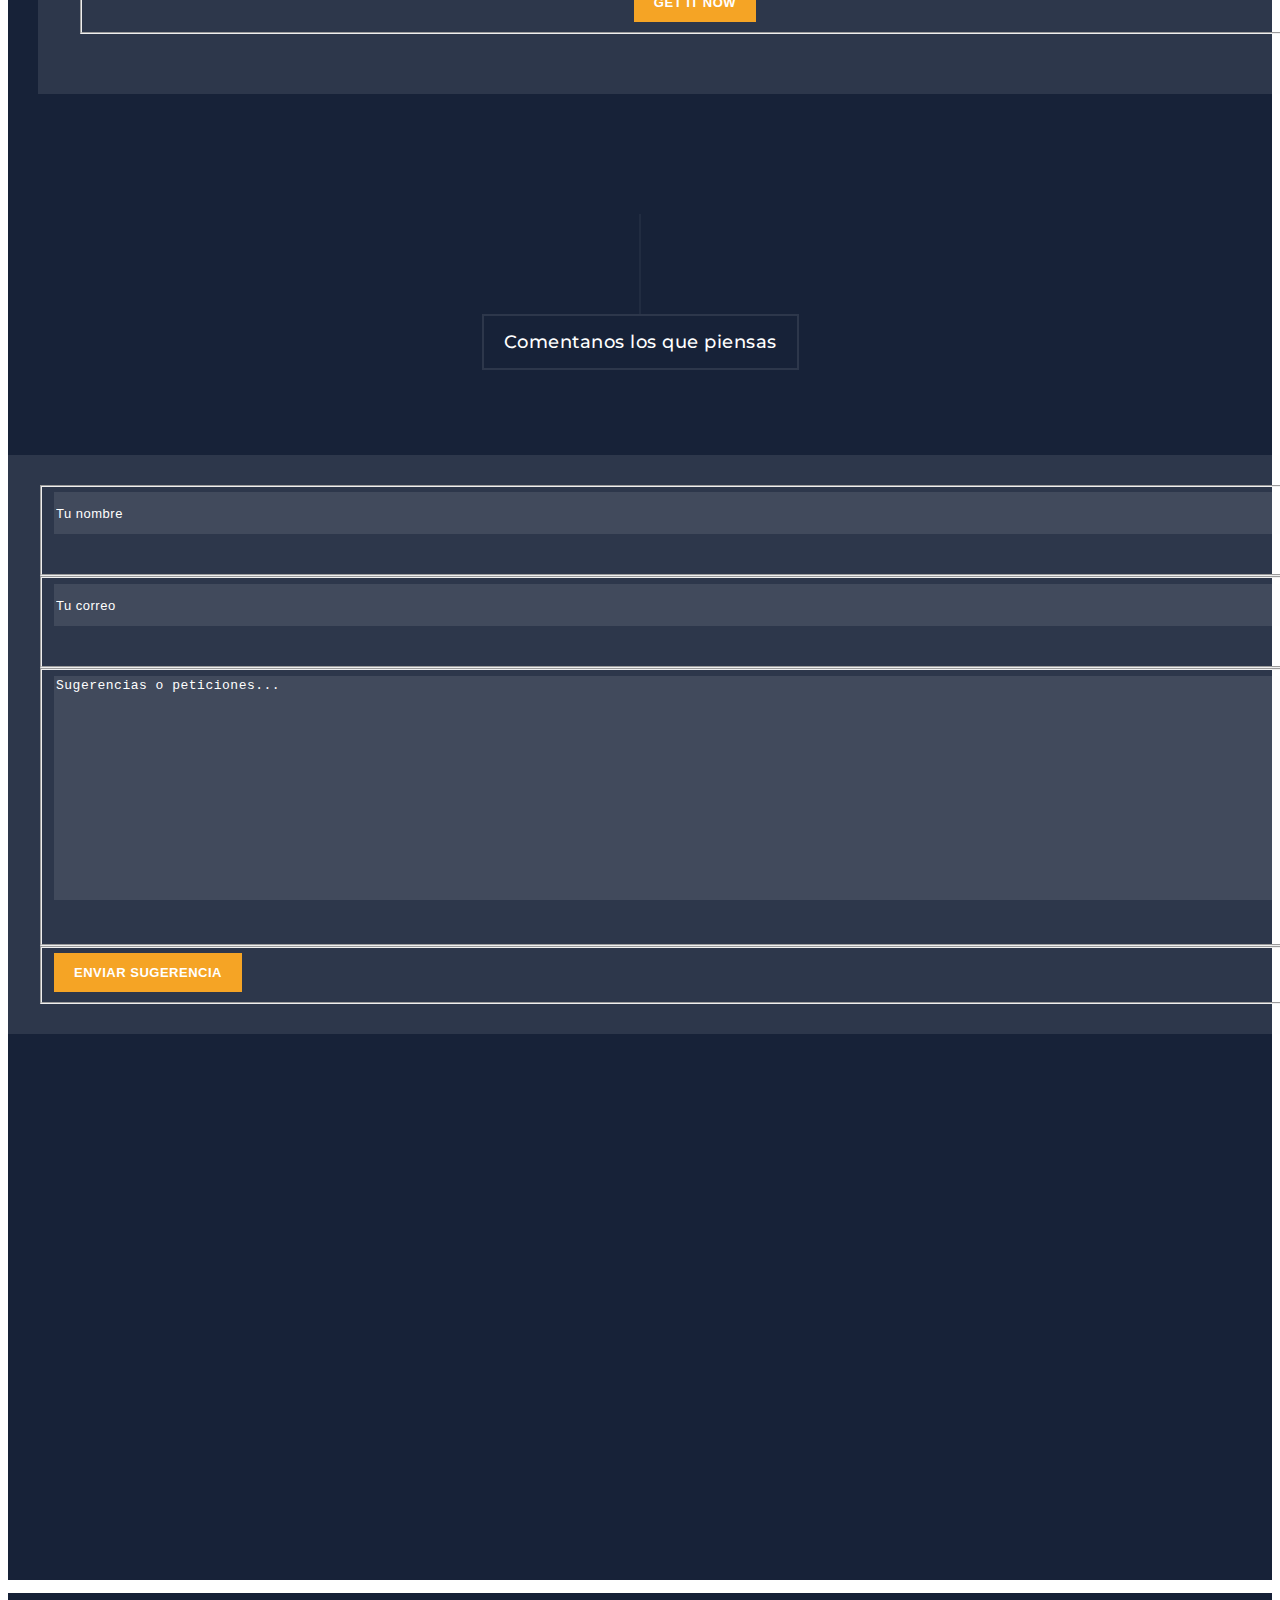
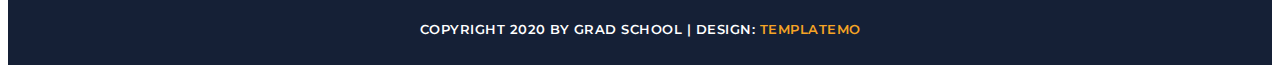
==== commit aa5b7d4f: "Cambios pagina principal" ====
--- a/index.html
+++ b/index.html
@@ -27,36 +27,24 @@
       <nav id="menu" class="main-nav" role="navigation">
         <ul class="main-menu">
           <li>
-            <a href="#section1">Home</a>
+            <a href="#section1">Inicio</a>
           </li>
 
           <li class="has-submenu">
-            <a href="#section2">About Us</a>
+            <a href="#section2">Acerca de</a>
             <ul class="sub-menu">
-              <li><a href="#section2">¿Porqué se realizó</a></li>
-              <li><a href="#section3">What we do?</a></li>
-              <li><a href="#section3">Todos los proyectos</a></li>
-              <li>
-                <a
-                  href="https://templatemo.com/about"
-                  rel="sponsored"
-                  class="external"
-                  >External URL</a
-                >
-              </li>
+              <li><a href="#section2">Nosotros</a></li>
+              <li><a href="#section5">Facultad</a></li>
             </ul>
           </li>
-          <li><a href="#section4">Courses</a></li>
-          <li><a href="#section6">Contact</a></li>
-          <li>
-            <a href="https://templatemo.com" class="external">External</a>
-          </li>
+          <li><a href="#section4">Proyectos</a></li>
+          <li><a href="#section6">Contacto</a></li>
         </ul>
       </nav>
     </header>
 
     <section class="section main-banner" id="top" data-section="section1">
-      <video autoplay muted loop id="bg-video">
+      <video autoplay muted loop id="bg-video" width="100%">
         <source src="./src/images/course-video.mp4" type="video/mp4" />
       </video>
 
@@ -66,7 +54,7 @@
           <h2><em>Ingeniería </em> en Computación</h2>
           <div class="main-button">
             <div class="scroll-to-section">
-              <a href="#section2">Ir a los proyectos</a>
+              <a href="#section4">Ir a los proyectos</a>
             </div>
           </div>
         </div>
@@ -80,21 +68,19 @@
             <div class="features-post">
               <div class="features-content">
                 <div class="content-show">
-                  <h4><i class="fa fa-pencil"></i> ¿Porqué hacemos esto?</h4>
+                  <h4><i class="fa fa-pencil"></i>¿Qué hacemos?</h4>
                 </div>
                 <div class="content-hide">
-                  <p>
-                    Curabitur id eros vehicula, tincidunt libero eu, lobortis
-                    mi. In mollis eros a posuere imperdiet. Donec maximus
-                    elementum ex. Cras convallis ex rhoncus, laoreet libero eu,
-                    vehicula libero.
+                  <p style="text-align: justify;">
+                    Recopilamos los mejores proyectos de nuestro equipo, 
+                    cada uno de ellos pertenece a la carrera de Ingeniería en computación.
                   </p>
                   <p class="hidden-sm">
                     Curabitur id eros vehicula, tincidunt libero eu, lobortis
                     mi. In mollis eros a posuere imperdiet.
                   </p>
                   <div class="scroll-to-section">
-                    <a href="#section2">More Info.</a>
+                    <a href="#section2">Más información</a>
                   </div>
                 </div>
               </div>
@@ -104,21 +90,18 @@
             <div class="features-post second-features">
               <div class="features-content">
                 <div class="content-show">
-                  <h4><i class="fa fa-graduation-cap"></i>Virtual Class</h4>
+                  <h4><i class="fa fa-graduation-cap"></i>Facultad</h4>
                 </div>
                 <div class="content-hide">
-                  <p>
-                    Curabitur id eros vehicula, tincidunt libero eu, lobortis
-                    mi. In mollis eros a posuere imperdiet. Donec maximus
-                    elementum ex. Cras convallis ex rhoncus, laoreet libero eu,
-                    vehicula libero.
+                  <p style="text-align: justify;">
+                    Nuestra bella Facultad de Estudios Superiores Aragón es una entidad académica multidisciplinaria de la Universidad Nacional Autónoma de México.
                   </p>
                   <p class="hidden-sm">
                     Curabitur id eros vehicula, tincidunt libero eu, lobortis
                     mi. In mollis eros a posuere imperdiet.
                   </p>
                   <div class="scroll-to-section">
-                    <a href="#section3">Details</a>
+                    <a href="#section5">Detalles</a>
                   </div>
                 </div>
               </div>
@@ -131,18 +114,16 @@
                   <h4><i class="fa fa-book"></i>Todos los proyectos</h4>
                 </div>
                 <div class="content-hide">
-                  <p>
-                    Curabitur id eros vehicula, tincidunt libero eu, lobortis
-                    mi. In mollis eros a posuere imperdiet. Donec maximus
-                    elementum ex. Cras convallis ex rhoncus, laoreet libero eu,
-                    vehicula libero.
+                  <p style="text-align: justify;">
+                    ¿Te gustaría saber de lo que somos capaces? Aquí tenemos una pequeña muestra de los que hemos logrado
+                    durante nuestra estadia en la universidad.
                   </p>
                   <p class="hidden-sm">
                     Curabitur id eros vehicula, tincidunt libero eu, lobortis
                     mi. In mollis eros a posuere imperdiet.
                   </p>
                   <div class="scroll-to-section">
-                    <a href="#section4">Read More</a>
+                    <a href="#section4">Saber más</a>
                   </div>
                 </div>
               </div>
@@ -157,7 +138,7 @@
         <div class="row">
           <div class="col-md-12">
             <div class="section-heading">
-              <h2>Why choose Grad School?</h2>
+              <h2>¿Quienes somos?</h2>
             </div>
           </div>
           <div class="col-md-12">
@@ -242,6 +223,250 @@
       </div>
     </section>
 
+    <section class="section video" data-section="section5">
+      <div class="container">
+        <div class="row">
+          <div class="col-md-6 align-self-center">
+            <div class="left-content">
+              <span>Te presentamos nuestro nido</span>
+              <h4><em>FES ARAGON</em></h4>
+              <p style="text-align: justify;">
+                Somos la Facultad de Estudios Superiores Aragón y pertenecemos a la oferta de educación superior de la Universidad Nacional Autónoma de México, ofreciendo catorce licenciaturas acreditadas y diversos posgrados en los sistemas escolarizado y abierto.
+               
+                <br /><br />Sí quieres conocer más acerca de las carreras que se imparten puedes
+                visitar la siguiente pagina.
+                <!-- <a
+                rel="nofollow"
+                href="https://www.aragon.unam.mx/fes-aragon/#!/inicio"
+                target="_parent"
+                >esta página</a >. -->
+              </p>
+              <div class="main-button">
+                <a
+                  rel="nofollow"
+                  href="https://www.aragon.unam.mx/fes-aragon/#!/oferta-academica"
+                  target="_parent"
+                  >Oferta académica</a
+                >
+              </div>
+            </div>
+          </div>
+          <div class="col-md-6">
+            <article class="video-item">
+              <div class="video-caption">
+                <h4>Historia Fes Aragon</h4>
+              </div>
+              
+              <figure>
+                
+                <a
+                  href="https://www.youtube.com/watch?v=5wCzExwcSCs"
+                  class="play"
+                  ><img src="./src/images/FESAR.jpg"/></a>
+              </figure>
+            </article>
+          </div>
+        </div>
+      </div>
+    </section>
+
+    <section class="section courses" data-section="section4">
+      <div class="container-fluid">
+        <div class="row">
+          <div class="col-md-12">
+            <div class="section-heading">
+              <h2>Proyectos de ICO</h2>
+            </div>
+          </div>
+          <div class="owl-carousel owl-theme">
+            <!--Nombre 1 -->
+            <div class="item">
+              <img src="./src/images/courses-02.jpg" alt="Course #2" />
+              <div class="down-content">
+                <h4>Proyecto 1</h4>
+                <p>
+                  Quisque cursus augue ut velit dictum, quis volutpat enim
+                  blandit. Maecenas a lectus ac ipsum porta.
+                </p>
+                <div class="author-image">
+                  <img src="./src/images/author-02.png" alt="Author 2" />
+                </div>
+                <div class="text-button-free">
+                  <a href="./projects/index.html#proyecto-1" target="_blank">Free <i class="fa fa-angle-double-right"></i></a>
+                </div>
+              </div>
+            </div>
+            <!--Nombre 1 -->
+       
+            <!--Nombre 2 -->
+            <div class="item">
+              <img src="./projects/images/ImagenP2_1.png" alt="Course #2">
+              <div class="down-content">
+                <h4>Proyecto 2</h4>
+                <p>Este proyecto es un calentador de agua con funcionalidad manual y automatica. Con ayuda de un micricontrolador.</p>
+                <div class="author-image">
+                  <img src="./src/images/author-02.png" alt="Author 2">
+                </div>
+                <div class="text-button-free">
+                  <a href="./projects/index.html#proyecto-2" target="_blank">Free <i class="fa fa-angle-double-right"></i></a>
+                </div>
+              </div>
+            </div>
+            <!--Nombre 2 -->
+
+            <!--Nombre 3 -->
+            <div class="item">
+              <img src="./projects/images/ImagenP3_1.PNG" alt="Proyecto 3" />
+              <div class="down-content">
+                <h4>Interpolación de Lagrange</h4>
+                <p>Programa hecho en Matlab que encuentra un polinomio a partir de la interpolación de Lagrange.</p>
+                <div class="author-image">
+                  <img src="./src/images/author-04.png" alt="Author 4" />
+                </div>
+                <div class="text-button-free">
+                  <a href="./projects/index.html#proyecto-3" target="_blank">Free <i class="fa fa-angle-double-right"></i></a>
+                </div>
+              </div>
+            </div>
+            <!--Nombre 3 -->
+
+            <!--Nombre 4 -->
+            <div class="item">
+              <img src="./projects/images/ImagenP4.png" alt="" />
+              <div class="down-content">
+                <h4>Pagina Web </h4>
+                <p>
+                  Tener una página web es muy importante para cualquier negocio, independientemente de su tamaño o tipo de producto o servicio que ofrezca. Por eso se desarrolló una página Web para una cartonera.
+                </p>
+                <div class="author-image">
+                  <img src="./src/images/author-05.png" alt="" />
+                </div>
+                <div class="text-button-pay">
+                  <a href="./projects/index.html#proyecto-4" target="_blank">Pay <i class="fa fa-angle-double-right"></i></a>
+                </div>
+              </div>
+            </div>
+            <!--Nombre 4 -->
+
+            <!--Nombre 5 -->
+            <div class="item">
+              <img src="./projects/images/ImagenP5_1.JPG" alt="" />
+              <div class="down-content">
+                <h4>Laberinto Backtracking</h4>
+                <p>
+                  Usando la técnica backtracking logramos hacer que una computadora
+                  encuentre la salida del laberinto por si sola.
+                </p>
+                <div class="author-image">
+                  <img src="./src/images/author-02.png" alt="" />
+                </div>
+                <div class="text-button-free">
+                  <a href="./projects/index.html#proyecto-5" target="_blank">Free <i class="fa fa-angle-double-right"></i></a>
+                </div>
+              </div>
+            </div>
+            <!--Nombre 5 -->
+            
+            <!--Nombre 6 -->
+            <div class="item">
+              <img src="./src/images/courses-03.jpg" alt="" />
+              <div class="down-content">
+                <h4>Proyecto 6</h4>
+                <p>
+                  You can get free images and videos for your websites by
+                  visiting Unsplash, Pixabay, and Pexels.
+                </p>
+                <div class="author-image">
+                  <img src="./src/images/author-03.png" alt="" />
+                </div>
+                <div class="text-button-pay">
+                  <a href="./projects/index.html#proyecto-6" target="_blank">Pay <i class="fa fa-angle-double-right"></i></a>
+                </div>
+              </div>
+            </div>
+            <!--Nombre 6 -->
+
+            <!--Nombre 7 -->
+            <div class="item">
+              <img src="./src/images/courses-04.jpg" alt="" />
+              <div class="down-content">
+                <h4>Proyecto 7</h4>
+                <p>
+                  Pellentesque ultricies diam magna, auctor cursus lectus
+                  pretium nec. Maecenas finibus lobortis enim.
+                </p>
+                <div class="author-image">
+                  <img src="./src/images/author-04.png" alt="" />
+                </div>
+                <div class="text-button-pay">
+                  <a href="./projects/index.html#proyecto-7" target="_blank">Pay <i class="fa fa-angle-double-right"></i></a>
+                </div>
+              </div>
+            </div>
+            <!--Nombre 7 -->
+
+            <!--Nombre 8 -->
+            <div class="item">
+              <img src="./src/images/ImagenP8.png" alt="" />
+              <div class="down-content">
+                <h4>Proyecto 8</h4>
+                <p>
+                  Este proyecto es una animación realizada en el 
+                  programa grafico Blender, donde se aplicaron
+                  los temas vistos en clase.
+                </p>
+                <div class="author-image">
+                  <img src="./src/images/author-01.png" alt="" />
+                </div>
+                <div class="text-button-free">
+                  <a href="./projects/index.html#proyecto-8" target="_blank">Free <i class="fa fa-angle-double-right"></i></a>
+                </div>
+              </div>
+            </div>
+            <!--Nombre 8 -->
+            
+            <!--Nombre 9 -->
+            <div class="item">
+              <img src="./projects/images/ImagenP9_1.png" alt="" />
+              <div class="down-content">
+                <h4>Caja fuerte</h4>
+                <p>
+                  Caja fuerte portatil utilizando Arduino.
+                </p>
+                <div class="author-image">
+                  <img src="./src/images/author-05.png" alt="" />
+                </div>
+                <div class="text-button-free">
+                  <a href="./projects/index.html#proyecto-9" target="_blank">Free <i class="fa fa-angle-double-right"></i></a>
+                </div>
+              </div>
+            </div>
+            <!--Nombre 9 -->
+
+            <!--Nombre 10 -->
+            <div class="item">
+              <img src="./src/images/courses-01.jpg" alt="" />
+              <div class="down-content">
+                <h4>Proyecto 10</h4>
+                <p>
+                  Pellentesque ultricies diam magna, auctor cursus lectus
+                  pretium nec. Maecenas finibus lobortis enim.
+                </p>
+                <div class="author-image">
+                  <img src="./src/images/author-01.png" alt="" />
+                </div>
+                <div class="text-button-pay">
+                  <a href="./projects/index.html#proyecto-10" target="_blank">Pay <i class="fa fa-angle-double-right"></i></a>
+                </div>
+              </div>
+            </div>
+            <!--Nombre 10 -->
+
+          </div>
+        </div>
+      </div>
+    </section>
+
     <section class="section coming-soon" data-section="section3">
       <div class="container">
         <div class="row">
@@ -337,261 +562,12 @@
       </div>
     </section>
 
-    <section class="section courses" data-section="section4">
-      <div class="container-fluid">
-        <div class="row">
-          <div class="col-md-12">
-            <div class="section-heading">
-              <h2>Proyectos de ICO</h2>
-            </div>
-          </div>
-          <div class="owl-carousel owl-theme">
-            <!--Nombre 1 -->
-            <div class="item">
-              <img src="./src/images/courses-02.jpg" alt="Course #2" />
-              <div class="down-content">
-                <h4>Proyecto 1</h4>
-                <p>
-                  Quisque cursus augue ut velit dictum, quis volutpat enim
-                  blandit. Maecenas a lectus ac ipsum porta.
-                </p>
-                <div class="author-image">
-                  <img src="./src/images/author-02.png" alt="Author 2" />
-                </div>
-                <div class="text-button-free">
-                  <a href="./projects/index.html#proyecto-1" target="_blank">Free <i class="fa fa-angle-double-right"></i></a>
-                </div>
-              </div>
-            </div>
-            <!--Nombre 1 -->
-       
-            <!--Nombre 2 -->
-            <div class="item">
-              <img src="./projects/images/ImagenP2_1.png" alt="Course #2">
-              <div class="down-content">
-                <h4>Proyecto 2</h4>
-                <p>Este proyecto es un calentador de agua con funcionalidad manual y automatica. Con ayuda de un micricontrolador.</p>
-                <div class="author-image">
-                  <img src="./src/images/author-02.png" alt="Author 2">
-                </div>
-                <div class="text-button-free">
-                  <a href="./projects/index.html#proyecto-2" target="_blank">Free <i class="fa fa-angle-double-right"></i></a>
-                </div>
-              </div>
-            </div>
-            <!--Nombre 2 -->
-
-            <!--Nombre 3 -->
-            <div class="item">
-              <img src="./projects/images/ImagenP3_1.PNG" alt="Proyecto 3" />
-              <div class="down-content">
-                <h4>Interpolación de Lagrange</h4>
-                <p>Programa hecho en Matlab que encuentra un polinomio a partir de la interpolación de Lagrange.</p>
-                <div class="author-image">
-                  <img src="./src/images/author-04.png" alt="Author 4" />
-                </div>
-                <div class="text-button-free">
-                  <a href="./projects/index.html#proyecto-3" target="_blank">Free <i class="fa fa-angle-double-right"></i></a>
-                </div>
-              </div>
-            </div>
-            <!--Nombre 3 -->
-
-            <!--Nombre 4 -->
-            <div class="item">
-              <img src="./src/images/courses-05.jpg" alt="" />
-              <div class="down-content">
-                <h4>Proyecto 4</h4>
-                <p>
-                  Pellentesque ultricies diam magna, auctor cursus lectus
-                  pretium nec. Maecenas finibus lobortis enim.
-                </p>
-                <div class="author-image">
-                  <img src="./src/images/author-05.png" alt="" />
-                </div>
-                <div class="text-button-pay">
-                  <a href="./projects/index.html#proyecto-4" target="_blank">Pay <i class="fa fa-angle-double-right"></i></a>
-                </div>
-              </div>
-            </div>
-            <!--Nombre 4 -->
-
-            <!--Nombre 5 -->
-            <div class="item">
-              <img src="./projects/images/ImagenP5_1.JPG" alt="" />
-              <div class="down-content">
-                <h4>Laberinto Backtracking</h4>
-                <p>
-                  Usando la técnica backtracking logramos hacer que una computadora
-                  encuentre la salida del laberinto por si sola.
-                </p>
-                <div class="author-image">
-                  <img src="./src/images/author-02.png" alt="" />
-                </div>
-                <div class="text-button-free">
-                  <a href="./projects/index.html#proyecto-5" target="_blank">Free <i class="fa fa-angle-double-right"></i></a>
-                </div>
-              </div>
-            </div>
-            <!--Nombre 5 -->
-            
-            <!--Nombre 6 -->
-            <div class="item">
-              <img src="./src/images/courses-03.jpg" alt="" />
-              <div class="down-content">
-                <h4>Proyecto 6</h4>
-                <p>
-                  You can get free images and videos for your websites by
-                  visiting Unsplash, Pixabay, and Pexels.
-                </p>
-                <div class="author-image">
-                  <img src="./src/images/author-03.png" alt="" />
-                </div>
-                <div class="text-button-pay">
-                  <a href="./projects/index.html#proyecto-6" target="_blank">Pay <i class="fa fa-angle-double-right"></i></a>
-                </div>
-              </div>
-            </div>
-            <!--Nombre 6 -->
-
-            <!--Nombre 7 -->
-            <div class="item">
-              <img src="./src/images/courses-04.jpg" alt="" />
-              <div class="down-content">
-                <h4>Proyecto 7</h4>
-                <p>
-                  Pellentesque ultricies diam magna, auctor cursus lectus
-                  pretium nec. Maecenas finibus lobortis enim.
-                </p>
-                <div class="author-image">
-                  <img src="./src/images/author-04.png" alt="" />
-                </div>
-                <div class="text-button-pay">
-                  <a href="./projects/index.html#proyecto-7" target="_blank">Pay <i class="fa fa-angle-double-right"></i></a>
-                </div>
-              </div>
-            </div>
-            <!--Nombre 7 -->
-
-            <!--Nombre 8 -->
-            <div class="item">
-              <img src="./src/images/ImagenP8.png" alt="" />
-              <div class="down-content">
-                <h4>Proyecto 8</h4>
-                <p>
-                  Este proyecto es una animación realizada en el 
-                  programa grafico Blender, donde se aplicaron
-                  los temas vistos en clase.
-                </p>
-                <div class="author-image">
-                  <img src="./src/images/author-01.png" alt="" />
-                </div>
-                <div class="text-button-free">
-                  <a href="./projects/index.html#proyecto-8" target="_blank">Free <i class="fa fa-angle-double-right"></i></a>
-                </div>
-              </div>
-            </div>
-            <!--Nombre 8 -->
-            
-            <!--Nombre 9 -->
-            <div class="item">
-              <img src="./src/images/courses-05.jpg" alt="" />
-              <div class="down-content">
-                <h4>Proyecto 9</h4>
-                <p>
-                  Quisque cursus augue ut velit dictum, quis volutpat enim
-                  blandit. Maecenas a lectus ac ipsum porta.
-                </p>
-                <div class="author-image">
-                  <img src="./src/images/author-05.png" alt="" />
-                </div>
-                <div class="text-button-free">
-                  <a href="./projects/index.html#proyecto-9" target="_blank">Free <i class="fa fa-angle-double-right"></i></a>
-                </div>
-              </div>
-            </div>
-            <!--Nombre 9 -->
-
-            <!--Nombre 10 -->
-            <div class="item">
-              <img src="./src/images/courses-01.jpg" alt="" />
-              <div class="down-content">
-                <h4>Proyecto 10</h4>
-                <p>
-                  Pellentesque ultricies diam magna, auctor cursus lectus
-                  pretium nec. Maecenas finibus lobortis enim.
-                </p>
-                <div class="author-image">
-                  <img src="./src/images/author-01.png" alt="" />
-                </div>
-                <div class="text-button-pay">
-                  <a href="./projects/index.html#proyecto-10" target="_blank">Pay <i class="fa fa-angle-double-right"></i></a>
-                </div>
-              </div>
-            </div>
-            <!--Nombre 10 -->
-
-          </div>
-        </div>
-      </div>
-    </section>
-
-    <section class="section video" data-section="section5">
-      <div class="container">
-        <div class="row">
-          <div class="col-md-6 align-self-center">
-            <div class="left-content">
-              <span>our presentation is for you</span>
-              <h4>Watch the video to learn more <em>about Grad School</em></h4>
-              <p>
-                You are NOT allowed to redistribute this template ZIP file on
-                any template collection website. However, you can use this
-                template to convert into a specific theme for any kind of CMS
-                platform such as WordPress. You may
-                <a
-                  rel="nofollow"
-                  href="https://templatemo.com/contact"
-                  target="_parent"
-                  >contact TemplateMo</a
-                >
-                for details. <br /><br />Suspendisse tincidunt, magna ut finibus
-                rutrum, libero dolor euismod odio, nec interdum quam felis non
-                ante.
-              </p>
-              <div class="main-button">
-                <a
-                  rel="nofollow"
-                  href="https://fb.com/templatemo"
-                  target="_parent"
-                  >External URL</a
-                >
-              </div>
-            </div>
-          </div>
-          <div class="col-md-6">
-            <article class="video-item">
-              <div class="video-caption">
-                <h4>Power HTML Template</h4>
-              </div>
-              <figure>
-                <a
-                  href="https://www.youtube.com/watch?v=r9LtOG6pNUw"
-                  class="play"
-                  ><img src="./src/images/main-thumb.png"
-                /></a>
-              </figure>
-            </article>
-          </div>
-        </div>
-      </div>
-    </section>
-
     <section class="section contact" data-section="section6">
       <div class="container">
         <div class="row">
           <div class="col-md-12">
             <div class="section-heading">
-              <h2>Let’s Keep In Touch</h2>
+              <h2>Comentanos los que piensas</h2>
             </div>
           </div>
           <div class="col-md-6">
@@ -604,7 +580,7 @@
                       type="text"
                       class="form-control"
                       id="name"
-                      placeholder="Your Name"
+                      placeholder="Tu nombre"
                       required=""
                     />
                   </fieldset>
@@ -616,7 +592,7 @@
                       type="text"
                       class="form-control"
                       id="email"
-                      placeholder="Your Email"
+                      placeholder="Tu correo"
                       required=""
                     />
                   </fieldset>
@@ -628,7 +604,7 @@
                       rows="6"
                       class="form-control"
                       id="message"
-                      placeholder="Your message..."
+                      placeholder="Sugerencias o peticiones..."
                       required=""
                     ></textarea>
                   </fieldset>
@@ -636,7 +612,7 @@
                 <div class="col-md-12">
                   <fieldset>
                     <button type="submit" id="form-submit" class="button">
-                      Send Message Now
+                      Enviar Sugerencia
                     </button>
                   </fieldset>
                 </div>
@@ -646,7 +622,7 @@
           <div class="col-md-6">
             <div id="map">
               <iframe
-                src="https://maps.google.com/maps?q=Av.+L%C3%BAcio+Costa,+Rio+de+Janeiro+-+RJ,+Brazil&t=&z=13&ie=UTF8&iwloc=&output=embed"
+                src="https://www.google.com/maps/embed?pb=!1m14!1m8!1m3!1d15046.219779074778!2d-99.0431421!3d19.4747462!3m2!1i1024!2i768!4f13.1!3m3!1m2!1s0x85d1fb1ae7b9f1c7%3A0x501a154bf16c02f1!2sFacultad%20de%20Estudios%20Superiores%20Arag%C3%B3n%20UNAM!5e0!3m2!1ses-419!2smx!4v1680382644976!5m2!1ses-419!2smx"
                 width="100%"
                 height="422px"
                 frameborder="0"
--- a/src/css/templatemo-grad-school.css
+++ b/src/css/templatemo-grad-school.css
@@ -0,0 +1,1594 @@
+  /*
+    
+TemplateMo 557 Grad School
+
+https://templatemo.com/tm-557-grad-school
+
+*/
+
+
+@import url(fontawesome.css);
+@import url("<link href="https://fonts.googleapis.com/css?family=Montserrat:100,200,300,400,500,600,700,800,900" rel="stylesheet">");
+body {
+    font-family: 'Montserrat', sans-serif;
+}
+
+/* Basic */
+
+a {
+	color: #3CF;
+    text-decoration: none;
+}
+
+a:hover {
+	color: #FC3;
+    text-decoration: none;
+}
+
+ul {
+    padding: 0px;
+    margin: 0px;
+    list-style: none;
+}
+
+p {
+    font-size: 13px;
+    line-height: 22px;
+}
+
+
+.section-heading {
+    text-align: center;
+    margin-bottom: 70px;
+}
+
+.section-heading h2:before {
+    width: 1px;
+    height: 100px;
+    background-color: rgba(250,250,250,0.1);
+    position: absolute;
+    top: -102px;
+    content: '';
+    left: 50%;
+    transform: translate(-50%);
+}
+
+.section-heading h2 {
+    margin-top: 100px;
+    position: relative;
+    font-size: 18px;
+    font-weight: 500;
+    color: #fff;
+    letter-spacing: 0.5px;
+    display: inline-block;
+    padding: 15px 20px;
+    border: 2px solid rgba(250,250,250,0.1);
+}
+
+
+/* Buttons */
+
+.main-button a {
+    background-color: #f5a425;
+    color: #fff;
+    font-size: 13px;
+    text-transform: uppercase;
+    letter-spacing: 0.5px;
+    font-weight: 700;
+    padding: 12px 20px;
+    display: inline-block;
+    outline: none;
+}
+
+a.menu-link { display: none; }
+
+@media screen and (max-width: 950px) {
+  a.menu-link {
+    float: right;
+    display: block;
+    font-size: 36px;
+    color: #fff;
+    padding-right: 30px;
+    padding-top: 15px;
+  }
+  nav[role="navigation"] {
+    clear: both;
+    -webkit-transition: all 0.3s ease-out;
+    -moz-transition: all 0.3s ease-out;
+    -ms-transition: all 0.3s ease-out;
+    -o-transition: all 0.3s ease-out;
+    transition: all 0.3s ease-out;
+  }
+  .js nav[role="navigation"] {
+    overflow: hidden;
+    max-height: 0;
+  }
+  nav[role="navigation"].active {
+    max-height: 20em;
+    height: 20em;
+    overflow-y: scroll;
+  }
+  nav[role="navigation"] ul {
+    top: 0;
+    width: 100%;
+    position: relative;
+    margin: 0;
+    padding: 0;
+    border-top: 1px solid rgba(250,250,250,0.25);
+    background-color: rgba(22,34,57,0.99);
+  }
+  nav[role="navigation"] li a {
+    display: block;
+    padding: 15px 0px;
+    border-bottom: 1px solid rgba(250,250,250,0.25);
+    text-align: center;
+    color: #fff;
+    font-size: 13px;
+    text-transform: uppercase;
+    font-weight: 700;
+    line-height: 1.5;
+  }
+  nav[role="navigation"] li:hover a,
+  nav[role="navigation"] li.active a {
+      color: #f5a425;
+  }
+  
+  @media screen and (min-width: 951px) {
+    .js nav[role="navigation"] {
+      max-height: none;
+    }
+
+    nav[role="navigation"] li {
+      display: inline-block;
+      margin: 0 0.25em;
+    }
+    nav[role="navigation"] li a {
+      border: 0;
+    }
+  }
+}
+
+/* Header */
+
+@media screen and (max-width: 1050px) {
+  .main-header .logo {
+      padding-left: 30px!important;
+  }
+
+  .main-menu {
+      padding-right: 30px!important;
+  }
+
+  .main-menu li {
+      margin-left: 5px!important;
+  }
+}
+
+.main-header {
+    background-color: rgba(22,34,57,0.95);
+    height: 80px;
+    position: fixed;
+    z-index: 12;
+    width: 100%;
+    top: 0;
+}
+
+.main-header .logo {
+    float: left;
+    line-height: 80px;
+    padding-left: 60px;
+}
+
+.main-header .logo a {
+    font-size: 36px;
+    text-transform: uppercase;
+    font-weight: 800;
+    color: #fff;
+}
+.main-header .logo a em {
+    font-style: normal;
+    color: #f5a425;
+}
+
+.main-menu {
+    float: right;
+    padding-right: 60px;
+}
+
+.main-menu li {
+    display: inline-block;
+    line-height: 79px;
+    margin-left: 15px;
+    position: relative;
+}
+
+.main-menu li:first-child {
+    margin-left: 0px;
+}
+
+.main-menu li a {
+    padding: 10px 15px;
+    font-size: 13px;
+    text-transform: uppercase;
+    letter-spacing: 0.5px;
+    font-weight: 700;
+    color: #fff;
+    border: 2px solid transparent;
+    transition: all 0.5s;
+}
+
+.main-menu li.has-submenu a:after {
+    content: '\f107';
+    font-family: "FontAwesome";
+    margin-left: 5px;
+}
+
+.main-menu li.has-submenu ul li a:after {
+    display: none;
+}
+
+.main-menu li .sub-menu {
+    position: absolute;
+    width: 160px;
+    background-color: #18233a;
+    opacity: 0;
+    visibility: hidden;
+    transition: all 0.5s;
+}
+
+.main-menu li:hover .sub-menu {
+    opacity: 1;
+    visibility: visible;
+}
+
+.main-menu li .sub-menu li {
+    display: block;
+    line-height: 20px;
+    margin-left: 0px;
+    margin-bottom: 15px;
+    padding-bottom: 15px;
+    border-bottom: 1px solid #121b2f;
+}
+
+.main-menu li .sub-menu li:first-child {
+    padding-top: 15px;
+}
+
+.main-menu li .sub-menu li:last-child {
+    margin-bottom: 0px;
+    border-bottom: none;
+}
+
+.main-menu li .sub-menu li a {
+    font-size: 12px;
+    font-weight: 500;
+    padding: 0px 15px;
+    letter-spacing: 0.5px;
+    border: none;
+    transition: all 0.5s;
+}
+
+.main-menu li .sub-menu li a:hover {
+    color: #f5a425;
+    border: none;
+}
+
+.main-nav li:hover a,
+.main-nav li.active a {
+    border: 2px solid #f5a425;
+}
+
+@media (max-width: 950px) {
+  .main-nav li:hover a,
+  .main-nav li.active a {
+    border: 2px solid transparent;
+    border-bottom: 1px solid rgba(250,250,250,0.25);
+  }
+}
+
+
+/* Slider */
+
+.main-banner {
+  position: relative;
+  max-height: 100%;
+  overflow: hidden;
+  margin-bottom: -7px;
+}
+
+#bg-video {
+    min-width: 100%;
+    min-height: 100vh;
+    max-width: 100%;
+    max-height: 100vh;
+    object-fit: cover;
+    z-index: -1;
+}
+
+#bg-video::-webkit-media-controls {
+    display: none !important;
+}
+
+.video-overlay {
+    position: absolute;
+    background-color: rgba(22,34,57,0.85);
+    top: 0;
+    left: 0;
+    bottom: 7px;
+    width: 100%;
+}
+
+.main-banner .caption {
+  text-align: center;
+  position: absolute;
+  width: 80%;
+  left: 50%;
+  top: 50%;
+  transform: translate(-50%,-50%);
+}
+
+.main-banner .caption h6 {
+  margin-top: 0px;
+  font-size: 18px;
+  text-transform: uppercase;
+  font-weight: 600;
+  color: #fff;
+  letter-spacing: 1px;
+}
+
+.main-banner .caption h2 {
+  margin-top: 30px;
+  margin-bottom: 30px;
+  font-size: 64px;
+  text-transform: uppercase;
+  font-weight: 800;
+  color: #fff;
+  letter-spacing: 1px;
+}
+
+.main-banner .caption h2 em {
+  font-style: normal;
+  color: #f5a425;
+  font-weight: 900;
+}
+
+@media screen and (max-width: 1180px) {
+
+  .main-banner .caption h6 {
+    font-weight: 500;
+  }
+
+  .main-banner .caption h2 {
+    font-size: 58px;
+  }
+
+}
+@media screen and (max-width: 767px) {
+
+  .main-banner .caption h6 {
+    font-weight: 500;
+  }
+
+  .main-banner .caption h2 {
+    font-size: 36px;
+  }
+
+}
+
+
+/* Features */
+
+section.features .col-4 {
+    padding-left: 0px;
+    padding-right: 0px;
+}
+
+.features-post {
+  position: relative;
+  margin-bottom: 0px;
+}
+
+.features-thumb {
+  overflow: hidden;
+  position: relative;
+}
+
+.features-thumb img {
+  width: 100%;
+}
+
+.features-content {
+  position: absolute;
+  bottom: 0;
+  left: 0;
+  width: 100%;
+  background-color: #0c1228;
+  color: #fff;
+  padding: 40px;
+}
+
+.features-content:hover {
+    background-color: #f5a425;
+    box-shadow: 0px 0px 30px rgba(0,0,0,0.5);
+}
+
+.features-content h4 {
+    font-size: 16px;
+    text-transform: uppercase;
+    font-weight: 700;
+    color: #fff;
+    letter-spacing: 1px;
+    margin-bottom: 0px;
+}
+
+.features-content h4 i {
+    margin-right: 15px;
+    font-size: 24px;
+}
+
+.features-content p {
+    margin-bottom: 0px;
+}
+
+.features-content a {
+  margin-top: 15px;
+  display: inline-block;
+  text-transform: uppercase;
+  color: #fff;
+  letter-spacing: 0.5px;
+  font-weight: 700;
+  font-size: 14px;
+  border-bottom: 2px solid #fff;
+}
+
+.features-content p.hidden-sm {
+  display: none;
+}
+
+.second-features,
+.third-features {
+    border-left: 1px solid rgba(250,250,250,0.1);
+}
+
+.content-hide {
+  margin-top: 15px;
+  display: none;
+}
+
+.content-hide p {
+  color: #fff;
+}
+
+@media screen and (max-width: 767px) {
+
+  .features-content {
+    padding: 15px;
+  }
+  .features-content h4 i {
+    display: block;
+    margin-bottom: 10px;
+  }
+  .features-content h4 {
+    font-size: 14px;
+  }
+  .features-content p {
+    display: none;
+  }
+  .features-content p.hidden-sm {
+    display: block;
+  }
+  .features-content a {
+    letter-spacing: 0px;
+    font-size: 13px;
+    font-weight: 600;
+  }
+
+}
+
+
+
+/* Why Choosing Us */
+
+section.why-us {
+    background-image: url(../images/choosing-bg.jpg);
+    background-color: #172238;
+    background-repeat: no-repeat;
+    background-size: cover;
+    padding-bottom: 100px;
+}
+
+#tabs {
+  text-align: center;
+}
+#tabs ul {
+  margin: 0;
+  padding: 0;
+  -webkit-column-count: 3;
+  -moz-column-count: 3;
+  column-count: 3;
+  -webkit-column-gap: 0;
+  -moz-column-gap: 0;
+  column-gap: 0;
+}
+#tabs ul::after {
+  clear: both;
+  content: "";
+  display: table;
+}
+#tabs ul li {
+  display: block;
+  font-weight: 400;
+  font-size: 1.2em;
+  letter-spacing: 1px;
+  text-align: center;
+}
+#tabs ul li a {
+  display: block;
+  font-size: 13px;
+  font-weight: 700;
+  letter-spacing: 1px;
+  cursor: pointer;
+  outline: 0;
+  padding-bottom: 30px;
+  color: #fff;
+  text-decoration: none;
+  text-transform: uppercase;
+  position: relative;
+}
+#tabs ul li a:after {
+    transition: all 0.3s;
+    width: 10px;
+    height: 10px;
+    background-color: #fff;
+    content: '';
+    position: absolute;
+    left: 50%;
+    transform: translate(-50%);
+    bottom: 0;
+}
+#tabs ul li a:before {
+    transition: all 0.3s;
+    width: 25px;
+    height: 25px;
+    border: 2px solid transparent;
+    background-color: transparent;
+    content: '';
+    position: absolute;
+    left: 50%;
+    transform: translate(-50%);
+    bottom: -5px;
+}
+#tabs ul li span {
+  display: block;
+  margin-bottom: 0.75em;
+}
+#tabs ul .ui-tabs-active {
+}
+#tabs ul .ui-tabs-active a {
+  color: #f5a425;
+}
+#tabs ul .ui-tabs-active a:after {
+  background-color: #f5a425;
+  width: 15px;
+  height: 15px;
+}
+#tabs ul .ui-tabs-active a:before {
+  border-color: #f5a425;
+}
+#tabs h4 {
+    margin-top: 60px;
+    font-size: 32px;
+    font-weight: 700;
+    letter-spacing: 1px;
+    color: #fff;
+    margin-bottom: 30px;
+}
+
+#tabs p {
+    color: #fff;
+    font-size: 15px;
+    line-height: 28px;
+}
+
+.tabs-content {
+    margin-top: 60px;
+    text-align: left;
+}
+
+@media screen and (max-width: 767px) {
+  
+  .tabs-content {
+      text-align: center;
+  }
+
+}
+
+.tabs-content img {
+    width: 100%;
+    overflow: hidden;
+    padding-right: 45px;
+}
+
+@media screen and (max-width: 767px) {
+
+  .tabs-content img {
+      padding-right: 0px;
+  }
+
+}
+
+
+/* Coming Soon */
+
+section.coming-soon {
+    background-image: url(../images/coming-soon-bg.jpg);
+    background-repeat: no-repeat;
+    background-size: cover;
+    background-color: #172238;
+    padding: 120px 0px;
+}
+
+section.coming-soon .continer .counter div {
+  display: inline-block;
+}
+section.coming-soon .continer h4 {
+    margin-top: 100px;
+    font-size: 30px;
+    color: #fff;
+    font-weight: 800;
+    letter-spacing: 0.5px;
+    line-height: 40px;
+    margin-bottom: 50px;
+}
+section.coming-soon .continer h4 em {
+    font-style: normal;
+    color: #f5a425;
+}
+
+@media screen and (max-width: 767px) {
+
+  section.coming-soon .continer h4 {
+    text-align: center;
+  }
+
+}
+
+section.coming-soon .continer .counter .days,
+section.coming-soon .continer .counter .hours,
+section.coming-soon .continer .counter .minutes,
+section.coming-soon .continer .counter .seconds {
+  width: 22%;
+  height: 140px;
+  float: left;
+  text-align: center;
+  font-size: 48px;
+  font-weight: 800;
+  letter-spacing: 1px;
+  color: #fff;
+  background-color: rgba(250,250,250,0.1);
+}
+@media screen and (max-width: 992px) {
+
+  section.coming-soon .continer .counter .days,
+  section.coming-soon .continer .counter .hours,
+  section.coming-soon .continer .counter .minutes,
+  section.coming-soon .continer .counter .seconds {
+    font-size: 26px;
+  }
+
+  section.coming-soon .continer .counter .days .value,
+  section.coming-soon .continer .counter .hours .value,
+  section.coming-soon .continer .counter .minutes .value,
+  section.coming-soon .continer .counter .seconds .value {
+      margin-top: 40px!important;
+  }
+
+  section.coming-soon .continer .counter span {
+      font-size: 14px!important;
+  }
+
+}
+section.coming-soon .continer .counter .days,
+section.coming-soon .continer .counter .hours,
+section.coming-soon .continer .counter .minutes {
+    margin-right: 4%;
+}
+section.coming-soon .continer .counter .days .value,
+section.coming-soon .continer .counter .hours .value,
+section.coming-soon .continer .counter .minutes .value,
+section.coming-soon .continer .counter .seconds .value {
+    margin-top: 15px;
+    display: block;
+    width: 100%;
+}
+
+section.coming-soon .continer .counter span {
+    font-size: 18px;
+    text-transform: uppercase;
+    color: #f5a425;
+    font-weight: 500;
+    letter-spacing: 1px;
+    margin-top: 0px;
+    display: block;
+}
+
+section.coming-soon .right-content {
+    margin-left: 30px;
+}
+
+@media screen and (max-width: 767px) {
+
+  section.coming-soon .right-content {
+      margin-top: 60px;
+      margin-left: 0px;
+  }
+
+}
+
+section.coming-soon .top-content {
+    margin-bottom: -8px;
+}
+
+section.coming-soon .top-content h6 {
+    font-size: 14px;
+    color: #fff;
+    background-color: rgba(250,250,250,0.2);
+    padding: 40px;
+    text-align: center;
+    line-height: 24px;
+}
+
+section.coming-soon .top-content h6 em {
+    font-style: normal;
+    font-weight: 600;
+}
+
+section.coming-soon form {
+    background-color: rgba(250,250,250,0.1);
+    padding: 60px 40px;
+    width: 100%;
+    text-align: center;
+}
+
+section.coming-soon form input {
+    width: 100%;
+    height: 40px;
+    background-color: rgba(250,250,250,0.1);
+    border-radius: 0px;
+    border: none;
+    outline: none;
+    color: #fff;
+    font-size: 13px;
+    margin-bottom: 20px;
+    letter-spacing: 0.5px;
+}
+
+section.coming-soon form input:focus {
+    outline: none;
+    border: none;
+    box-shadow: none;
+    color: #fff;
+    background-color: rgba(250,250,250,0.1);
+}
+
+section.coming-soon form::placeholder { color: #fff }
+section.coming-soon form input::placeholder { color: #fff; }
+section.coming-soon form input::placeholder { color: #fff; }
+
+section.coming-soon form button {
+    margin-top: 10px;
+    background-color: #f5a425;
+    color: #fff;
+    font-size: 13px;
+    text-transform: uppercase;
+    letter-spacing: 0.5px;
+    font-weight: 700;
+    padding: 12px 20px;
+    display: inline-block;
+    outline: none;
+    box-shadow: none;
+    border: none;
+}
+
+
+
+/* Courses */
+
+section.courses {
+    background-image: url(../images/choosing-bg.jpg);
+    background-repeat: no-repeat;
+    background-size: cover;
+    background-color: #172238;
+    padding-bottom: 100px;
+    padding: 0px 30px 100px 30px;
+}
+
+section.courses .item img {
+    border-top-right-radius: 5px;
+    border-top-left-radius: 5px;
+}
+
+section.courses .item .down-content {
+    padding: 30px;
+    background-color: #fff;
+    border-bottom-right-radius: 5px;
+    border-bottom-left-radius: 5px;
+}
+
+section.courses .item .down-content h4 {
+    font-size: 16px;
+    text-transform: uppercase;
+    color: #1e1e1e;
+    letter-spacing: 0.5px;
+    font-weight: 700;
+    margin-top: 0px;
+    margin-bottom: 20px;
+}
+
+section.courses .item .down-content p {
+    margin-bottom: 25px;
+}
+
+section.courses .item .down-content img {
+    width: 40px;
+    border: 2px solid #f5a425;
+    border-radius: 50%;
+    text-align: left;
+    display: inline-block;
+}
+
+section.courses .item .down-content .text-button-pay {
+    float: right;
+    display: inline-block;
+    margin-top: -30px;
+}
+
+section.courses .item .down-content .text-button-pay a {
+    color: #f5a425;
+    font-size: 13px;
+}
+
+section.courses .item .down-content .text-button-free {
+    float: right;
+    display: inline-block;
+    margin-top: -30px;
+}
+
+section.courses .item .down-content .text-button-free a {
+    color: #7a7a7a;
+    font-size: 13px;
+}
+
+section.courses .owl-carousel .owl-nav {
+    display: none;
+}
+
+section.courses .owl-carousel .owl-dots {
+    text-align: center;
+}
+
+section.courses .owl-carousel button.owl-dot {
+    width: 10px;
+    height: 10px;
+    background-color: #fff;
+    margin: 50px 10px 0px 10px;
+    outline: none;
+}
+section.courses .owl-carousel button.active {
+    background-color: #f5a425;
+}
+
+
+
+
+
+/* Video */
+
+section.video {
+    background-image: url(../images/video-bg.jpg);
+    background-repeat: no-repeat;
+    background-size: cover;
+    background-color: #172238;
+    padding: 120px 0px;
+}
+
+section.video .left-content {
+  color: #fff;
+}
+
+section.video .left-content span {
+  text-transform: uppercase;
+  font-size: 14px;
+  letter-spacing: 0.5px;
+}
+
+section.video .left-content h4 {
+    margin-top: 20px;
+    font-size: 30px;
+    color: #fff;
+    font-weight: 800;
+    letter-spacing: 0.5px;
+    line-height: 40px;
+    margin-bottom: 20px;
+}
+section.video .left-content h4 em {
+    font-style: normal;
+    color: #f5a425;
+}
+
+section.video .left-content .main-button {
+  margin-top: 30px;
+}
+
+.video-item {
+  position: relative;
+  width: 100%;
+  max-width: 600px;
+  margin: 0px auto 0;
+}
+
+@media screen and (max-width: 767px) {
+
+  section.video .left-content {
+    margin-bottom: 45px;
+  }
+
+  section.video .first-item .first-content h4,
+  section.video .second-item .second-content h4 {
+    text-align: center;
+  }
+
+}
+
+.video-item figure {
+  position: relative;
+  width: 100%;
+  font-size: 0;
+}
+.video-item figure img {
+  width: 100%;
+}
+.video-item figure a:before {
+  content: '';
+  position: absolute;
+  bottom: 10px;
+  right: 15px;
+  width: 60px;
+  height: 60px;
+  margin-top: -32.5px;
+  margin-left: -32.5px;
+  border-radius: 50%;
+  background-color: #f5a425;
+  z-index: 10;
+}
+.video-item figure a:after {
+  content: '';
+  position: absolute;
+  bottom: 27.5px;
+  right: 20px;
+  margin-top: -12.5px;
+  margin-left: -7px;
+  border: solid 13px transparent;
+  border-left: solid 20px;
+  border-left-color: #fff;
+  z-index: 10;
+}
+.video-item figure a:hover:before {
+  background-color: #f5a425;
+}
+
+.video-item .video-caption {
+    position: absolute;
+    z-index: 10;
+    background-color: rgba(250,250,250,0.75);
+    height: 80px;
+    width: 100%;
+    padding: 27px 30px;
+    bottom: 0;
+}
+
+.video-item .video-caption h4 {
+    font-size: 20px;
+    text-transform: uppercase;
+    font-weight: 700;
+    letter-spacing: 1px;
+}
+
+/* Magnific Popup CSS */
+.mfp-bg {
+  top: 0;
+  left: 0;
+  width: 100%;
+  height: 100%;
+  z-index: 1042;
+  overflow: hidden;
+  position: fixed;
+  background: #0b0b0b;
+  opacity: 0.8;
+}
+
+.mfp-wrap {
+  top: 0;
+  left: 0;
+  width: 100%;
+  height: 100%;
+  z-index: 1043;
+  position: fixed;
+  outline: none !important;
+  -webkit-backface-visibility: hidden;
+}
+
+.mfp-container {
+  text-align: center;
+  position: absolute;
+  width: 100%;
+  height: 100%;
+  left: 0;
+  top: 0;
+  padding: 0 8px;
+  box-sizing: border-box;
+}
+
+.mfp-container:before {
+  content: '';
+  display: inline-block;
+  height: 100%;
+  vertical-align: middle;
+}
+
+.mfp-align-top .mfp-container:before {
+  display: none;
+}
+
+.mfp-content {
+  position: relative;
+  display: inline-block;
+  vertical-align: middle;
+  margin: 0 auto;
+  text-align: left;
+  z-index: 1045;
+}
+
+.mfp-inline-holder .mfp-content,
+.mfp-ajax-holder .mfp-content {
+  width: 100%;
+  cursor: auto;
+}
+
+.mfp-ajax-cur {
+  cursor: progress;
+}
+
+.mfp-zoom-out-cur, .mfp-zoom-out-cur .mfp-image-holder .mfp-close {
+  cursor: -moz-zoom-out;
+  cursor: -webkit-zoom-out;
+  cursor: zoom-out;
+}
+
+.mfp-zoom {
+  cursor: pointer;
+  cursor: -webkit-zoom-in;
+  cursor: -moz-zoom-in;
+  cursor: zoom-in;
+}
+
+.mfp-auto-cursor .mfp-content {
+  cursor: auto;
+}
+
+.mfp-close,
+.mfp-arrow,
+.mfp-preloader,
+.mfp-counter {
+  -webkit-user-select: none;
+  -moz-user-select: none;
+  user-select: none;
+}
+
+.mfp-loading.mfp-figure {
+  display: none;
+}
+
+.mfp-hide {
+  display: none !important;
+}
+
+.mfp-preloader {
+  color: #CCC;
+  position: absolute;
+  top: 50%;
+  width: auto;
+  text-align: center;
+  margin-top: -0.8em;
+  left: 8px;
+  right: 8px;
+  z-index: 1044;
+}
+
+.mfp-preloader a {
+  color: #CCC;
+}
+
+.mfp-preloader a:hover {
+  color: #FFF;
+}
+
+.mfp-s-ready .mfp-preloader {
+  display: none;
+}
+
+.mfp-s-error .mfp-content {
+  display: none;
+}
+
+button.mfp-close,
+button.mfp-arrow {
+  overflow: visible;
+  cursor: pointer;
+  background: transparent;
+  border: 0;
+  -webkit-appearance: none;
+  display: block;
+  outline: none;
+  padding: 0;
+  z-index: 1046;
+  box-shadow: none;
+  touch-action: manipulation;
+}
+
+button::-moz-focus-inner {
+  padding: 0;
+  border: 0;
+}
+
+.mfp-close {
+  width: 44px;
+  height: 44px;
+  line-height: 44px;
+  position: absolute;
+  right: 0;
+  top: 0;
+  text-decoration: none;
+  text-align: center;
+  opacity: 0.65;
+  padding: 0 0 18px 10px;
+  color: #FFF;
+  font-style: normal;
+  font-size: 28px;
+  font-family: Arial, Baskerville, monospace;
+}
+
+.mfp-close:hover,
+.mfp-close:focus {
+  opacity: 1;
+}
+
+.mfp-close:active {
+  top: 1px;
+}
+
+.mfp-close-btn-in .mfp-close {
+  color: #333;
+}
+
+.mfp-image-holder .mfp-close,
+.mfp-iframe-holder .mfp-close {
+  color: #FFF;
+  right: -6px;
+  text-align: right;
+  padding-right: 6px;
+  width: 100%;
+}
+
+.mfp-counter {
+  position: absolute;
+  top: 0;
+  right: 0;
+  color: #CCC;
+  font-size: 12px;
+  line-height: 18px;
+  white-space: nowrap;
+}
+
+.mfp-arrow {
+  position: absolute;
+  opacity: 0.65;
+  margin: 0;
+  top: 50%;
+  margin-top: -55px;
+  padding: 0;
+  width: 90px;
+  height: 110px;
+  -webkit-tap-highlight-color: transparent;
+}
+
+.mfp-arrow:active {
+  margin-top: -54px;
+}
+
+.mfp-arrow:hover,
+.mfp-arrow:focus {
+  opacity: 1;
+}
+
+.mfp-arrow:before,
+.mfp-arrow:after {
+  content: '';
+  display: block;
+  width: 0;
+  height: 0;
+  position: absolute;
+  left: 0;
+  top: 0;
+  margin-top: 35px;
+  margin-left: 35px;
+  border: medium inset transparent;
+}
+
+.mfp-arrow:after {
+  border-top-width: 13px;
+  border-bottom-width: 13px;
+  top: 8px;
+}
+
+.mfp-arrow:before {
+  border-top-width: 21px;
+  border-bottom-width: 21px;
+  opacity: 0.7;
+}
+
+.mfp-arrow-left {
+  left: 0;
+}
+
+.mfp-arrow-left:after {
+  border-right: 17px solid #FFF;
+  margin-left: 31px;
+}
+
+.mfp-arrow-left:before {
+  margin-left: 25px;
+  border-right: 27px solid #3F3F3F;
+}
+
+.mfp-arrow-right {
+  right: 0;
+}
+
+.mfp-arrow-right:after {
+  border-left: 17px solid #FFF;
+  margin-left: 39px;
+}
+
+.mfp-arrow-right:before {
+  border-left: 27px solid #3F3F3F;
+}
+
+.mfp-iframe-holder {
+  padding-top: 40px;
+  padding-bottom: 40px;
+}
+
+.mfp-iframe-holder .mfp-content {
+  line-height: 0;
+  width: 100%;
+  max-width: 900px;
+}
+
+.mfp-iframe-holder .mfp-close {
+  top: -40px;
+}
+
+.mfp-iframe-scaler {
+  width: 100%;
+  height: 0;
+  overflow: hidden;
+  padding-top: 56.25%;
+}
+
+.mfp-iframe-scaler iframe {
+  position: absolute;
+  display: block;
+  top: 0;
+  left: 0;
+  width: 100%;
+  height: 100%;
+  box-shadow: 0 0 8px rgba(0, 0, 0, 0.6);
+  background: #000;
+}
+
+/* Main image in popup */
+img.mfp-img {
+  width: auto;
+  max-width: 100%;
+  height: auto;
+  display: block;
+  line-height: 0;
+  box-sizing: border-box;
+  padding: 40px 0 40px;
+  margin: 0 auto;
+}
+
+/* The shadow behind the image */
+.mfp-figure {
+  line-height: 0;
+}
+
+.mfp-figure:after {
+  content: '';
+  position: absolute;
+  left: 0;
+  top: 40px;
+  bottom: 40px;
+  display: block;
+  right: 0;
+  width: auto;
+  height: auto;
+  z-index: -1;
+  box-shadow: 0 0 8px rgba(0, 0, 0, 0.6);
+  background: #444;
+}
+
+.mfp-figure small {
+  color: #BDBDBD;
+  display: block;
+  font-size: 12px;
+  line-height: 14px;
+}
+
+.mfp-figure figure {
+  margin: 0;
+}
+
+.mfp-bottom-bar {
+  margin-top: -36px;
+  position: absolute;
+  top: 100%;
+  left: 0;
+  width: 100%;
+  cursor: auto;
+}
+
+.mfp-title {
+  text-align: left;
+  line-height: 18px;
+  color: #F3F3F3;
+  word-wrap: break-word;
+  padding-right: 36px;
+}
+
+.mfp-image-holder .mfp-content {
+  max-width: 100%;
+}
+
+.mfp-gallery .mfp-image-holder .mfp-figure {
+  cursor: pointer;
+}
+
+@media screen and (max-width: 800px) and (orientation: landscape), screen and (max-height: 300px) {
+  /**
+       * Remove all paddings around the image on small screen
+       */
+  .mfp-img-mobile .mfp-image-holder {
+    padding-left: 0;
+    padding-right: 0;
+  }
+
+  .mfp-img-mobile img.mfp-img {
+    padding: 0;
+  }
+
+  .mfp-img-mobile .mfp-figure:after {
+    top: 0;
+    bottom: 0;
+  }
+
+  .mfp-img-mobile .mfp-figure small {
+    display: inline;
+    margin-left: 5px;
+  }
+
+  .mfp-img-mobile .mfp-bottom-bar {
+    background: rgba(0, 0, 0, 0.6);
+    bottom: 0;
+    margin: 0;
+    top: auto;
+    padding: 3px 5px;
+    position: fixed;
+    box-sizing: border-box;
+  }
+
+  .mfp-img-mobile .mfp-bottom-bar:empty {
+    padding: 0;
+  }
+
+  .mfp-img-mobile .mfp-counter {
+    right: 5px;
+    top: 3px;
+  }
+
+  .mfp-img-mobile .mfp-close {
+    top: 0;
+    right: 0;
+    width: 35px;
+    height: 35px;
+    line-height: 35px;
+    background: rgba(0, 0, 0, 0.6);
+    position: fixed;
+    text-align: center;
+    padding: 0;
+  }
+}
+@media all and (max-width: 900px) {
+  .mfp-arrow {
+    -webkit-transform: scale(0.75);
+    transform: scale(0.75);
+  }
+
+  .mfp-arrow-left {
+    -webkit-transform-origin: 0;
+    transform-origin: 0;
+  }
+
+  .mfp-arrow-right {
+    -webkit-transform-origin: 100%;
+    transform-origin: 100%;
+  }
+
+  .mfp-container {
+    padding-left: 6px;
+    padding-right: 6px;
+  }
+}
+
+
+
+/* Contact */
+
+section.contact {
+    background-image: url(../images/contact-bg.jpg);
+    background-repeat: no-repeat;
+    background-size: cover;
+    background-color: #172238;
+    padding-bottom: 120px;
+}
+
+
+section.contact form {
+    background-color: rgba(250,250,250,0.1);
+    padding: 30px;
+    width: 100%;
+}
+
+
+@media screen and (max-width: 767px) {  
+  section.contact form {
+      margin-bottom: 30px;
+  }
+}
+
+section.contact form input {
+    width: 100%;
+    height: 40px;
+    background-color: rgba(250,250,250,0.1);
+    border-radius: 0px;
+    border: none;
+    outline: none;
+    color: #fff;
+    font-size: 13px;
+    margin-bottom: 30px;
+    letter-spacing: 0.5px;
+}
+
+section.contact form textarea {
+    width: 100%;
+    height: 220px;
+    max-height: 280px;
+    min-height: 220px;
+    background-color: rgba(250,250,250,0.1);
+    border-radius: 0px;
+    border: none;
+    outline: none;
+    color: #fff;
+    font-size: 13px;
+    margin-bottom: 30px;
+    letter-spacing: 0.5px;
+}
+
+section.contact form input:focus,
+section.contact form textarea:focus {
+    outline: none;
+    border: none;
+    box-shadow: none;
+    color: #fff;
+    background-color: rgba(250,250,250,0.1);
+}
+
+section.contact form::placeholder { color: #fff }
+section.contact form input::placeholder { color: #fff; }
+section.contact form input::placeholder { color: #fff; }
+
+section.contact form::placeholder { color: #fff }
+section.contact form textarea::placeholder { color: #fff; }
+section.contact form textarea::placeholder { color: #fff; }
+
+section.contact form button {
+    background-color: #f5a425;
+    color: #fff;
+    font-size: 13px;
+    text-transform: uppercase;
+    letter-spacing: 0.5px;
+    font-weight: 700;
+    padding: 12px 20px;
+    display: inline-block;
+    outline: none;
+    box-shadow: none;
+    border: none;
+}
+
+/* Footer */
+
+footer {
+    background-color: #152036;
+    text-align: center;
+}
+
+footer p {
+    margin-bottom: 0px;
+    padding: 25px 0px;
+    color: #fff;
+    font-size: 13px;
+    text-transform: uppercase;
+    font-weight: 600;
+    letter-spacing: 0.5px;
+}
+
+footer p a,
+footer p a:hover {
+    color: #f5a425;
+}
+
+@media screen and (max-width: 992px) {
+  .features { background-color: #0c1228; }
+  .features-content { position: relative; }
+  .features-post { border-left: 0 }
+}
+
+@media screen and (max-width: 950px) {
+  .main-menu { padding-right: 0!important; }
+  .main-header .logo {
+    line-height: 73px;
+  }
+  .main-menu li {
+    display: block;
+    line-height: 1;
+    margin-left: 0 !important;
+  }
+
+  .main-menu li .sub-menu {
+    opacity: 1;
+    visibility: visible;
+    position: static;
+    margin-left: auto;
+    margin-right: auto;
+    width: 100%;
+  }
+  .main-menu li .sub-menu li:last-child {
+    border-bottom: 1px solid rgba(250,250,250,0.25);
+  }
+}
+
+@media screen and (max-width: 950px) and (max-height: 400px) {
+  nav[role="navigation"].active {
+    max-height: calc(80px + 100vh);
+    overflow-y: auto;
+  }
+}
+
+@media screen and (max-width: 767px) {
+  footer p {
+    font-size: 12px;
+    font-weight: 600;
+    letter-spacing: 0.25px;
+  }
+}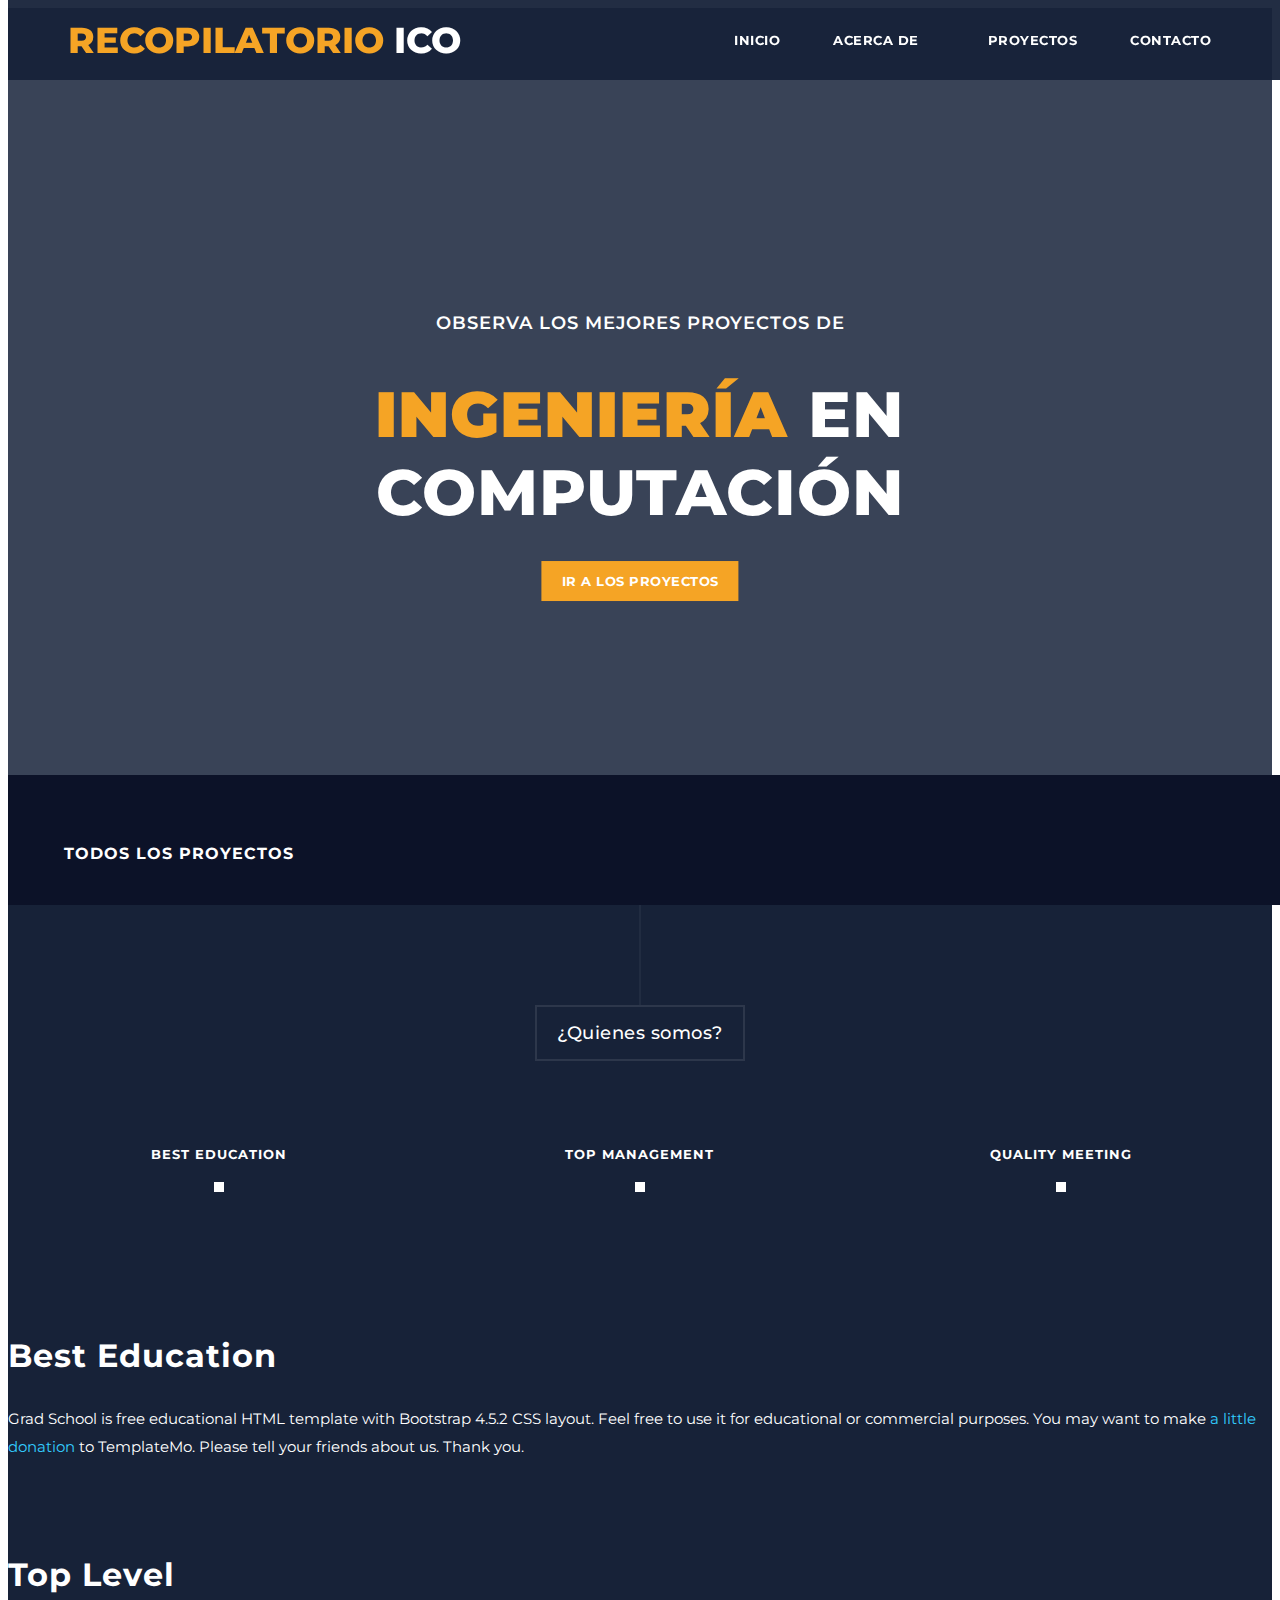
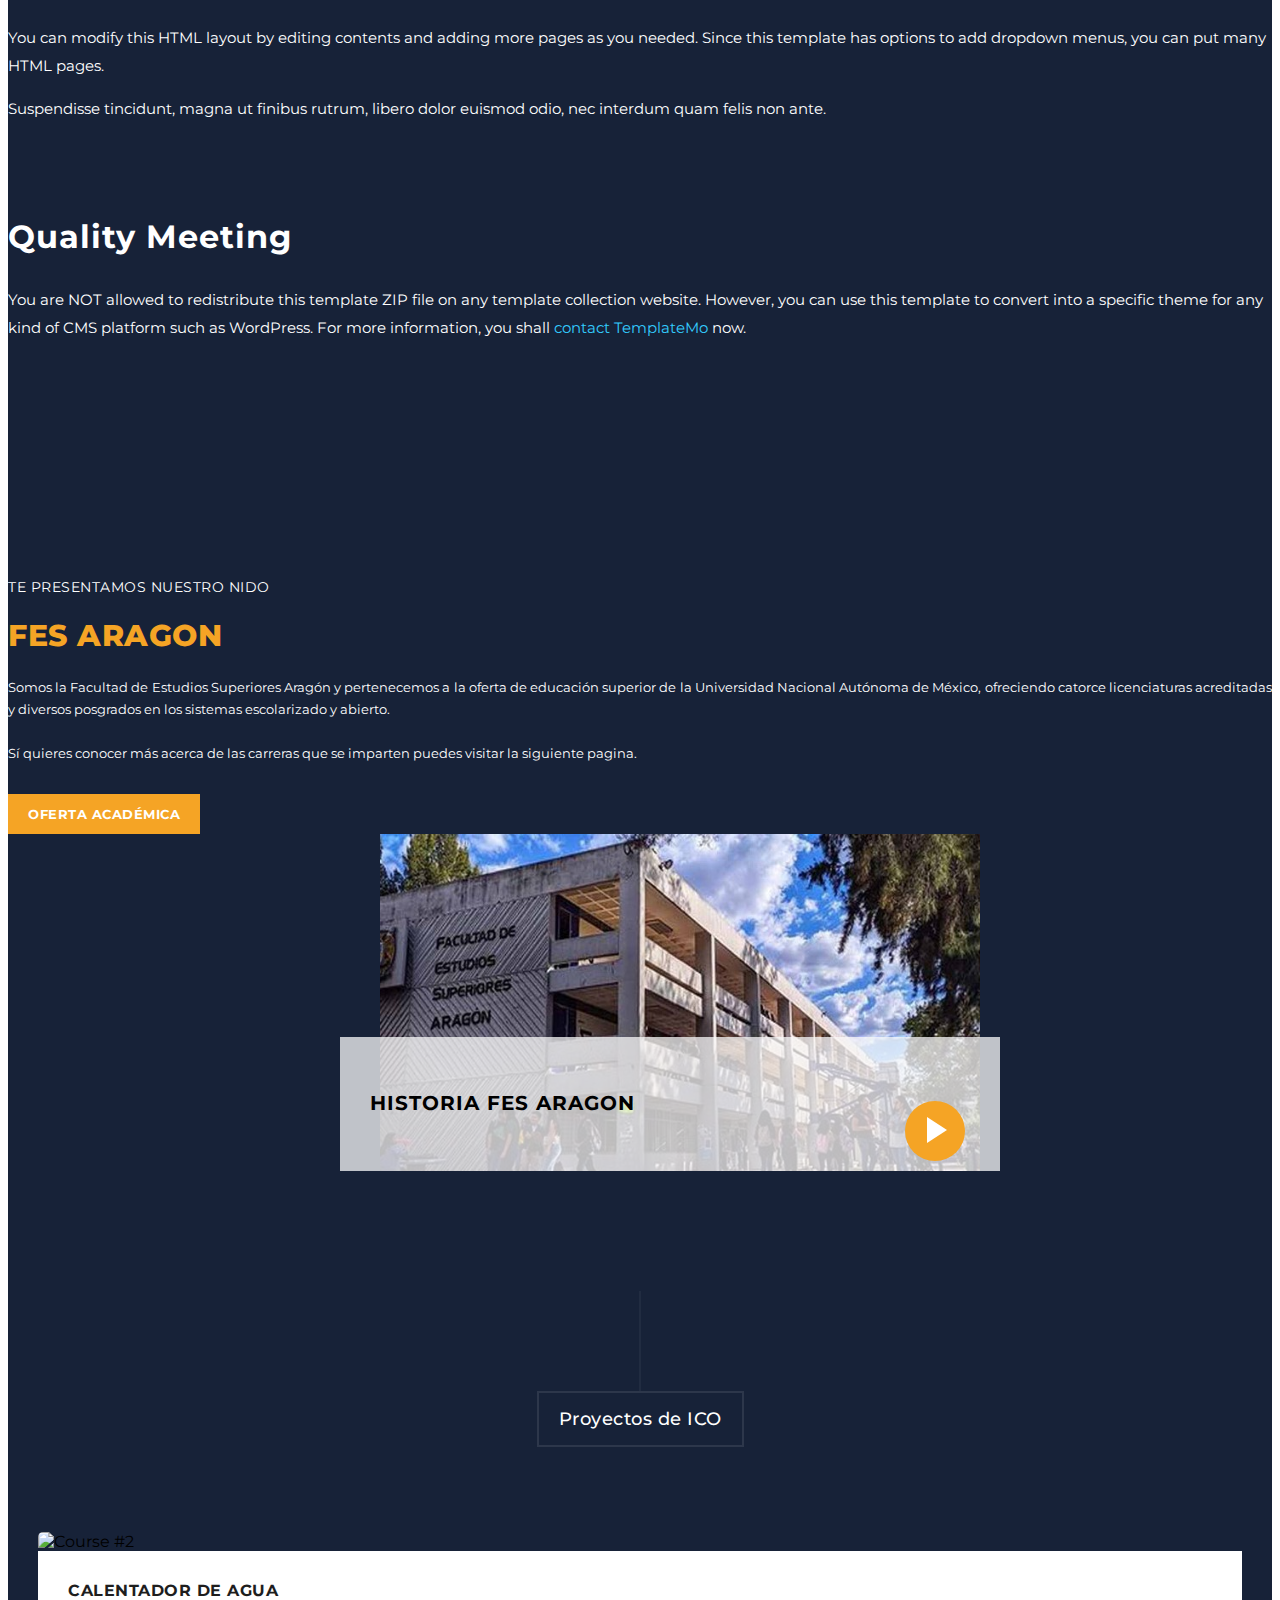
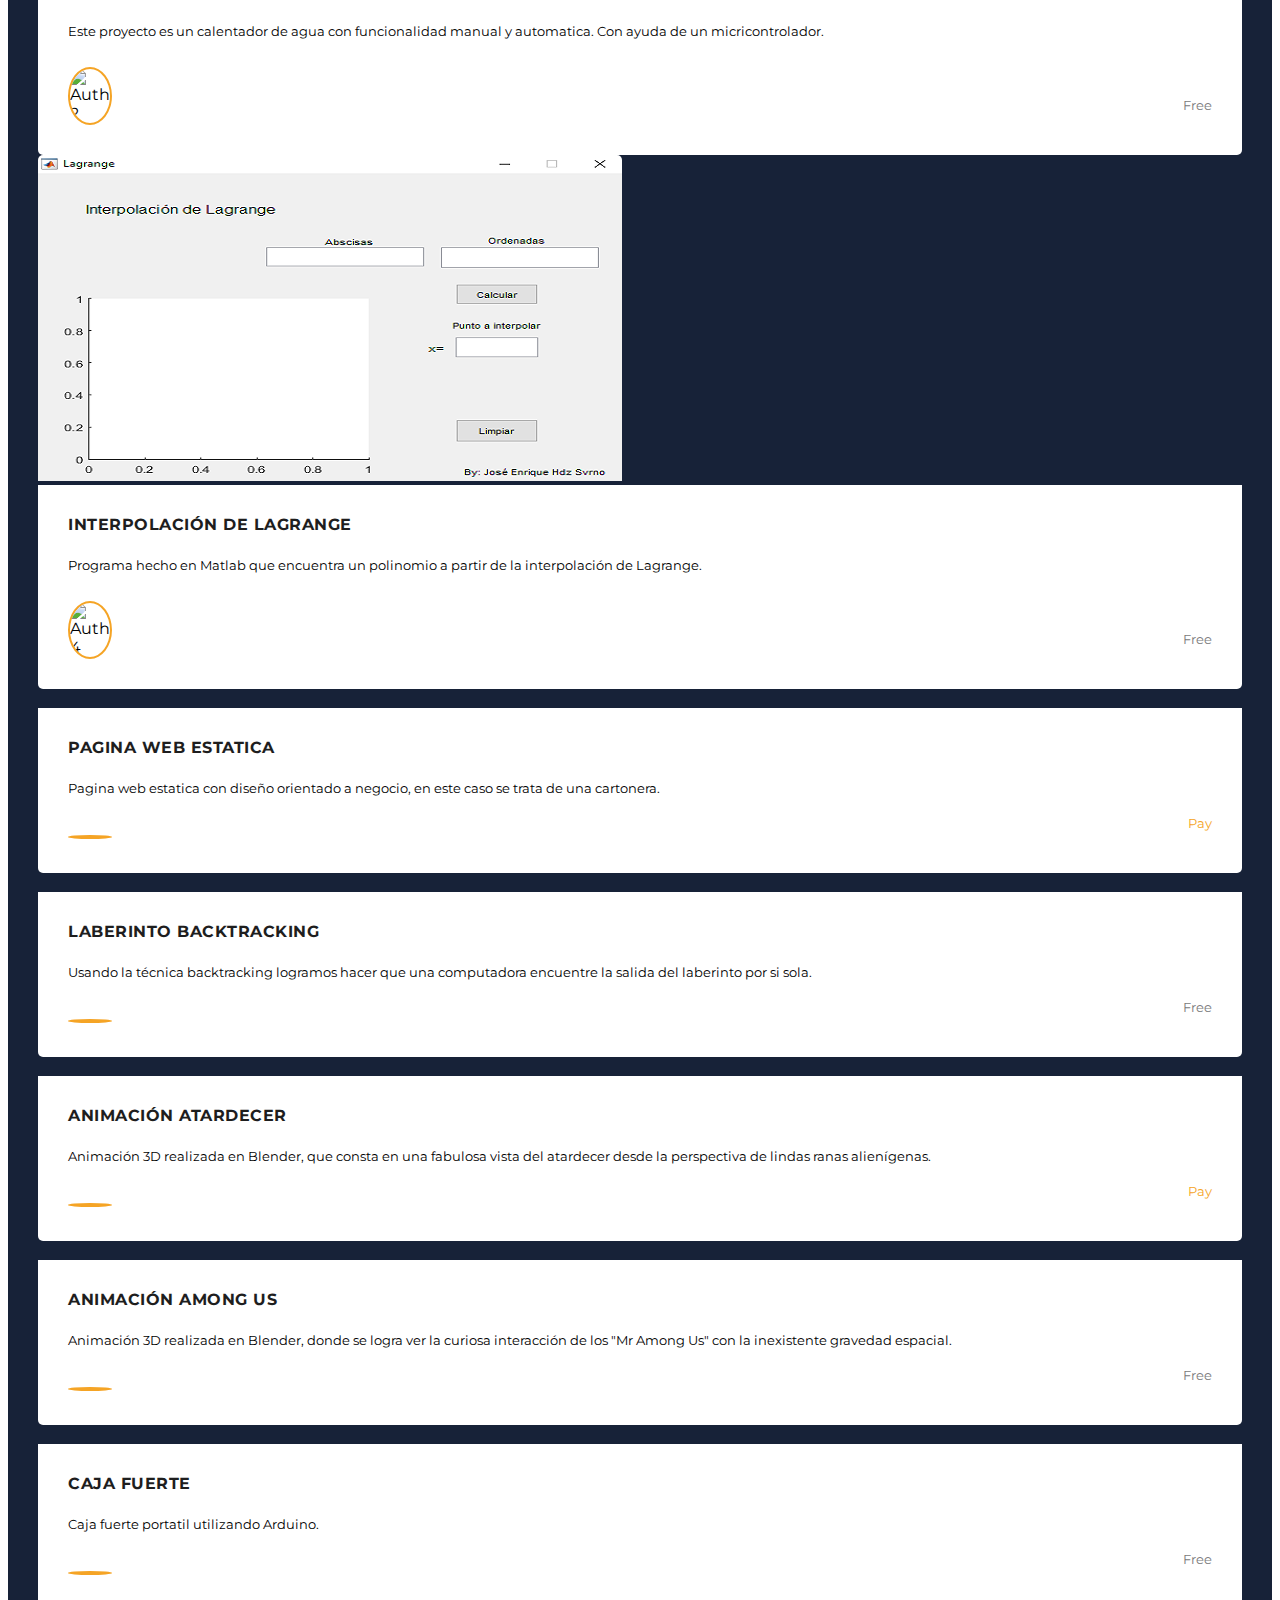
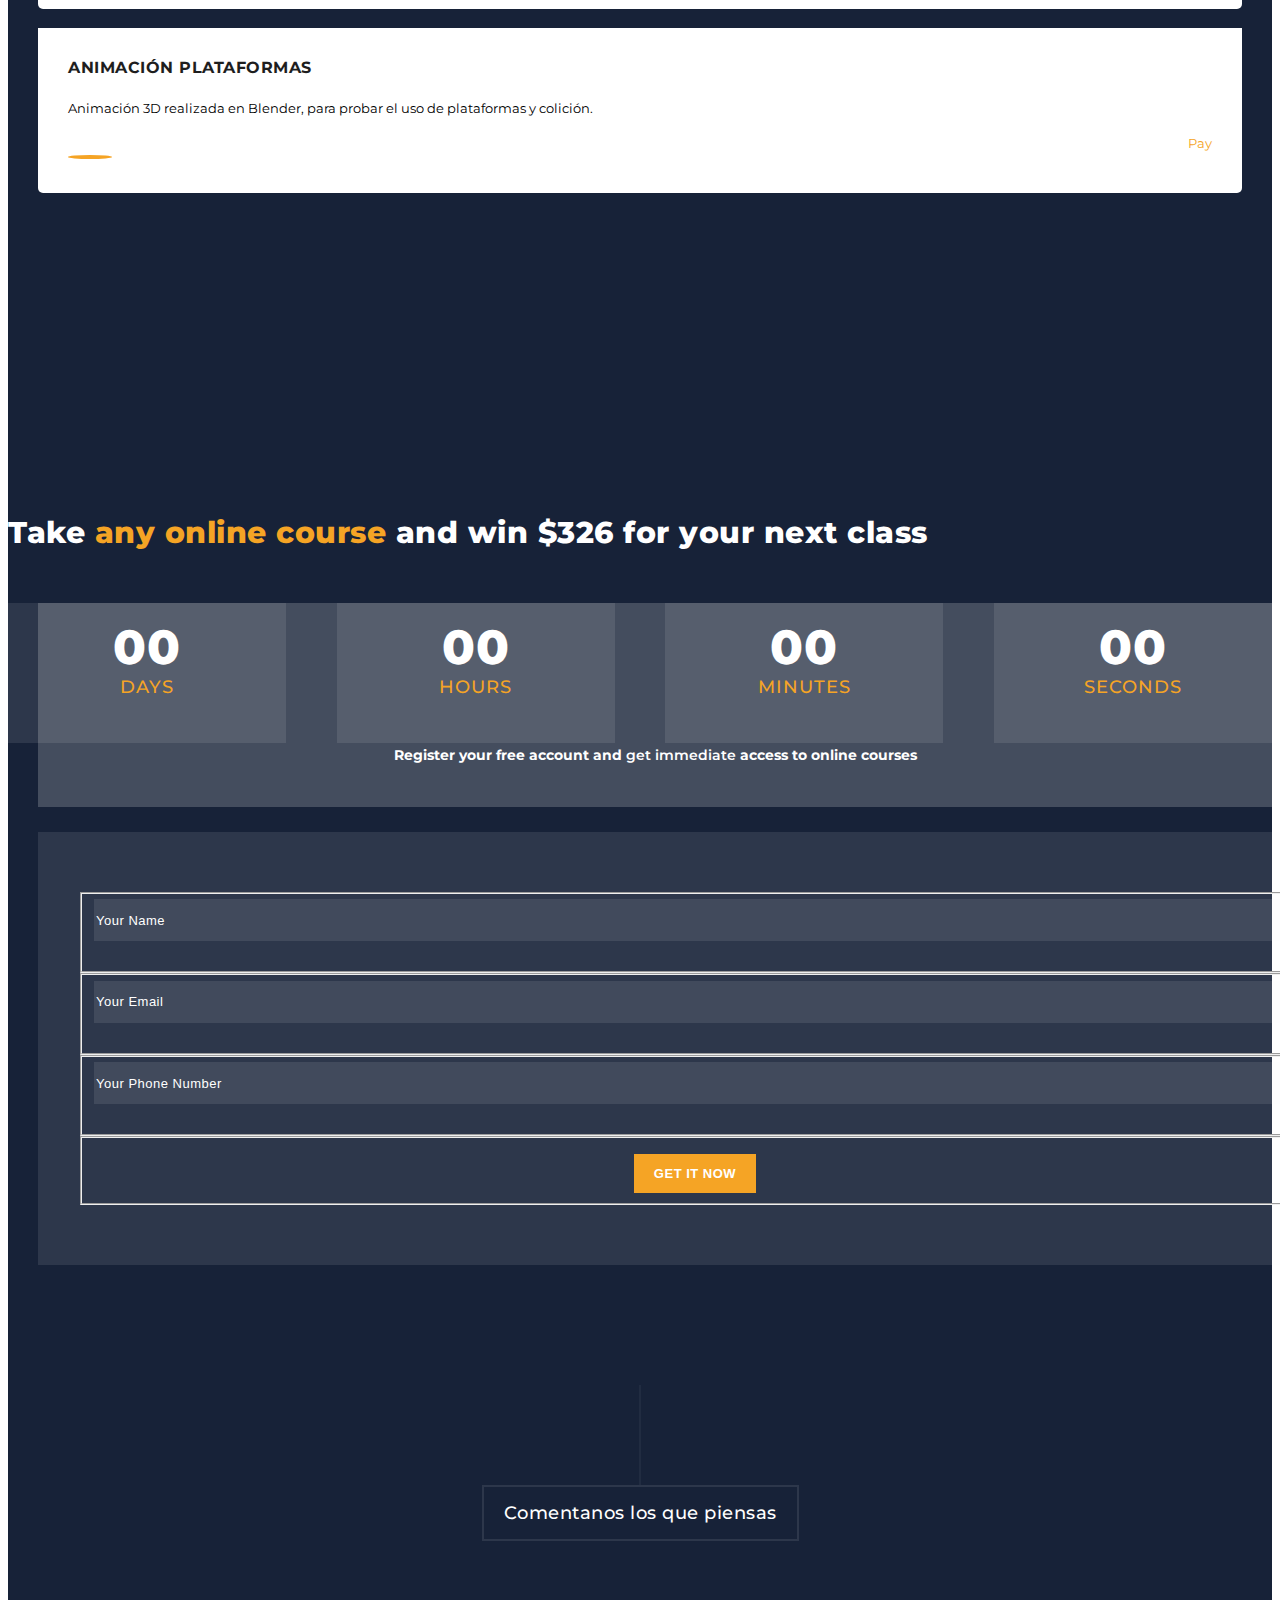
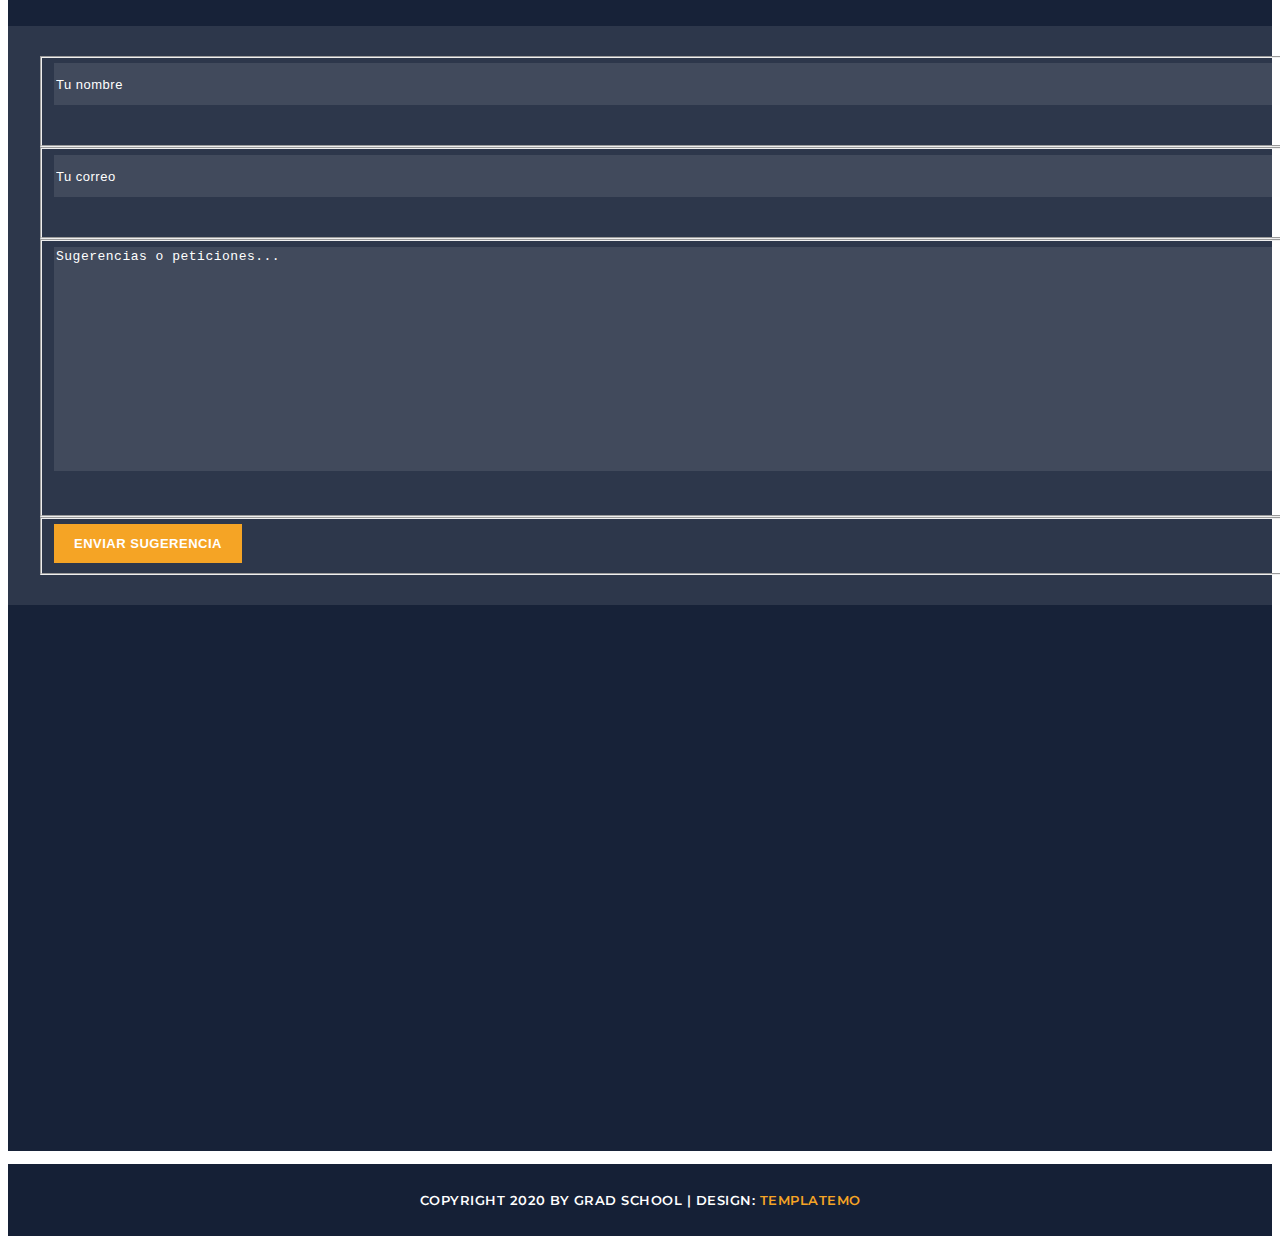
==== commit af37020d: "Modificacion titulos y descripciones" ====
--- a/index.html
+++ b/index.html
@@ -279,30 +279,12 @@
             </div>
           </div>
           <div class="owl-carousel owl-theme">
-            <!--Nombre 1 -->
-            <div class="item">
-              <img src="./src/images/courses-02.jpg" alt="Course #2" />
-              <div class="down-content">
-                <h4>Proyecto 1</h4>
-                <p>
-                  Quisque cursus augue ut velit dictum, quis volutpat enim
-                  blandit. Maecenas a lectus ac ipsum porta.
-                </p>
-                <div class="author-image">
-                  <img src="./src/images/author-02.png" alt="Author 2" />
-                </div>
-                <div class="text-button-free">
-                  <a href="./projects/index.html#proyecto-1" target="_blank">Free <i class="fa fa-angle-double-right"></i></a>
-                </div>
-              </div>
-            </div>
-            <!--Nombre 1 -->
-       
+            
             <!--Nombre 2 -->
             <div class="item">
               <img src="./projects/images/ImagenP2_1.png" alt="Course #2">
               <div class="down-content">
-                <h4>Proyecto 2</h4>
+                <h4>Calentador de agua</h4>
                 <p>Este proyecto es un calentador de agua con funcionalidad manual y automatica. Con ayuda de un micricontrolador.</p>
                 <div class="author-image">
                   <img src="./src/images/author-02.png" alt="Author 2">
@@ -334,9 +316,9 @@
             <div class="item">
               <img src="./projects/images/ImagenP4.png" alt="" />
               <div class="down-content">
-                <h4>Pagina Web </h4>
+                <h4>Pagina Web estatica</h4>
                 <p>
-                  Tener una página web es muy importante para cualquier negocio, independientemente de su tamaño o tipo de producto o servicio que ofrezca. Por eso se desarrolló una página Web para una cartonera.
+                  Pagina web estatica con diseño orientado a negocio, en este caso se trata de una cartonera. 
                 </p>
                 <div class="author-image">
                   <img src="./src/images/author-05.png" alt="" />
@@ -367,33 +349,14 @@
             </div>
             <!--Nombre 5 -->
             
-            <!--Nombre 6 -->
-            <div class="item">
-              <img src="./src/images/courses-03.jpg" alt="" />
-              <div class="down-content">
-                <h4>Proyecto 6</h4>
+            <!--Nombre 7 -->
+            <div class="item">
+              <img src="./projects/images/ImagenP7_1.png" alt="" />
+              <div class="down-content">
+                <h4>Animación atardecer</h4>
                 <p>
-                  You can get free images and videos for your websites by
-                  visiting Unsplash, Pixabay, and Pexels.
-                </p>
-                <div class="author-image">
-                  <img src="./src/images/author-03.png" alt="" />
-                </div>
-                <div class="text-button-pay">
-                  <a href="./projects/index.html#proyecto-6" target="_blank">Pay <i class="fa fa-angle-double-right"></i></a>
-                </div>
-              </div>
-            </div>
-            <!--Nombre 6 -->
-
-            <!--Nombre 7 -->
-            <div class="item">
-              <img src="./src/images/courses-04.jpg" alt="" />
-              <div class="down-content">
-                <h4>Proyecto 7</h4>
-                <p>
-                  Pellentesque ultricies diam magna, auctor cursus lectus
-                  pretium nec. Maecenas finibus lobortis enim.
+                  Animación 3D realizada en Blender, que consta en una fabulosa 
+                  vista del atardecer desde la perspectiva de lindas ranas alienígenas.
                 </p>
                 <div class="author-image">
                   <img src="./src/images/author-04.png" alt="" />
@@ -409,11 +372,11 @@
             <div class="item">
               <img src="./src/images/ImagenP8.png" alt="" />
               <div class="down-content">
-                <h4>Proyecto 8</h4>
+                <h4>Animación Among Us</h4>
                 <p>
-                  Este proyecto es una animación realizada en el 
-                  programa grafico Blender, donde se aplicaron
-                  los temas vistos en clase.
+                  Animación 3D realizada en Blender, donde se logra ver la curiosa
+                  interacción de los "Mr Among Us" con la inexistente gravedad
+                  espacial.
                 </p>
                 <div class="author-image">
                   <img src="./src/images/author-01.png" alt="" />
@@ -445,12 +408,12 @@
 
             <!--Nombre 10 -->
             <div class="item">
-              <img src="./src/images/courses-01.jpg" alt="" />
-              <div class="down-content">
-                <h4>Proyecto 10</h4>
+              <img src="./projects/images/Proyecto10_2.jpg" alt="" />
+              <div class="down-content">
+                <h4>Animación plataformas</h4>
                 <p>
-                  Pellentesque ultricies diam magna, auctor cursus lectus
-                  pretium nec. Maecenas finibus lobortis enim.
+                  Animación 3D realizada en Blender, para probar el uso 
+                  de plataformas y colición.
                 </p>
                 <div class="author-image">
                   <img src="./src/images/author-01.png" alt="" />
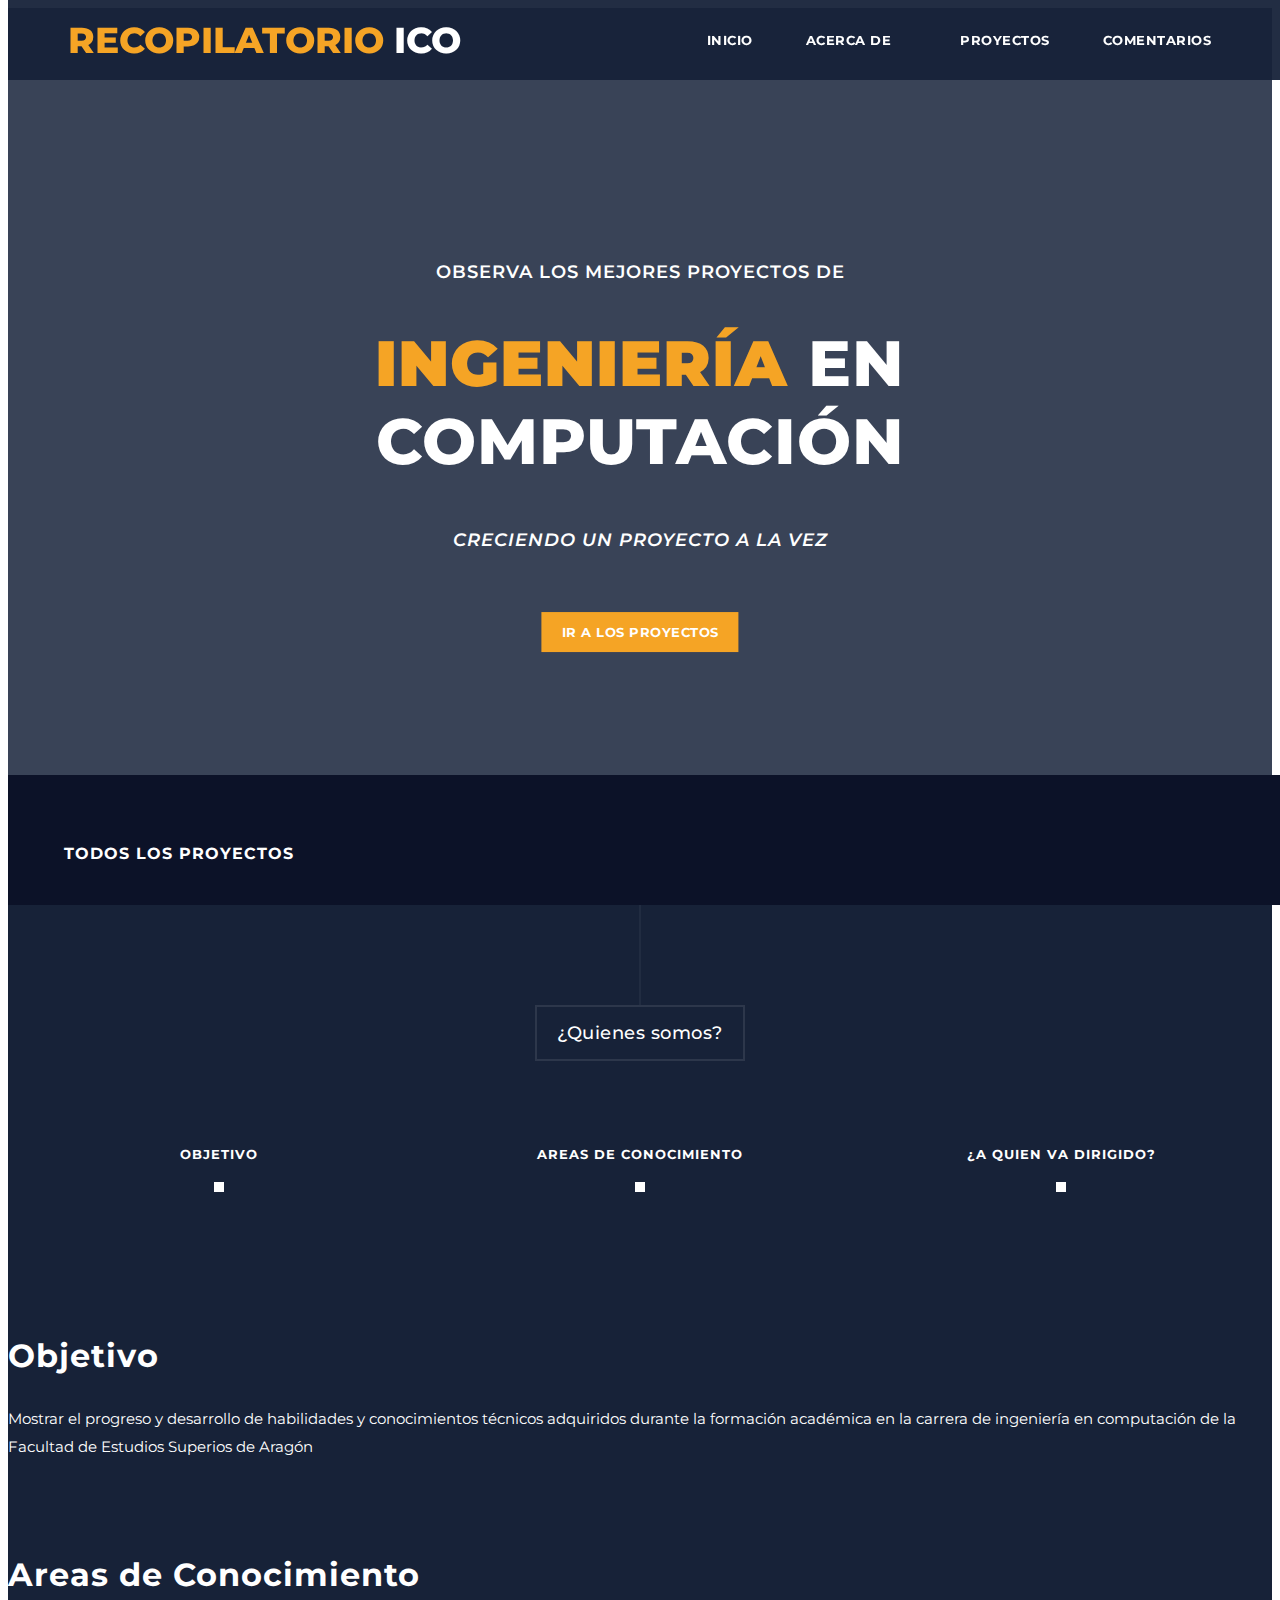
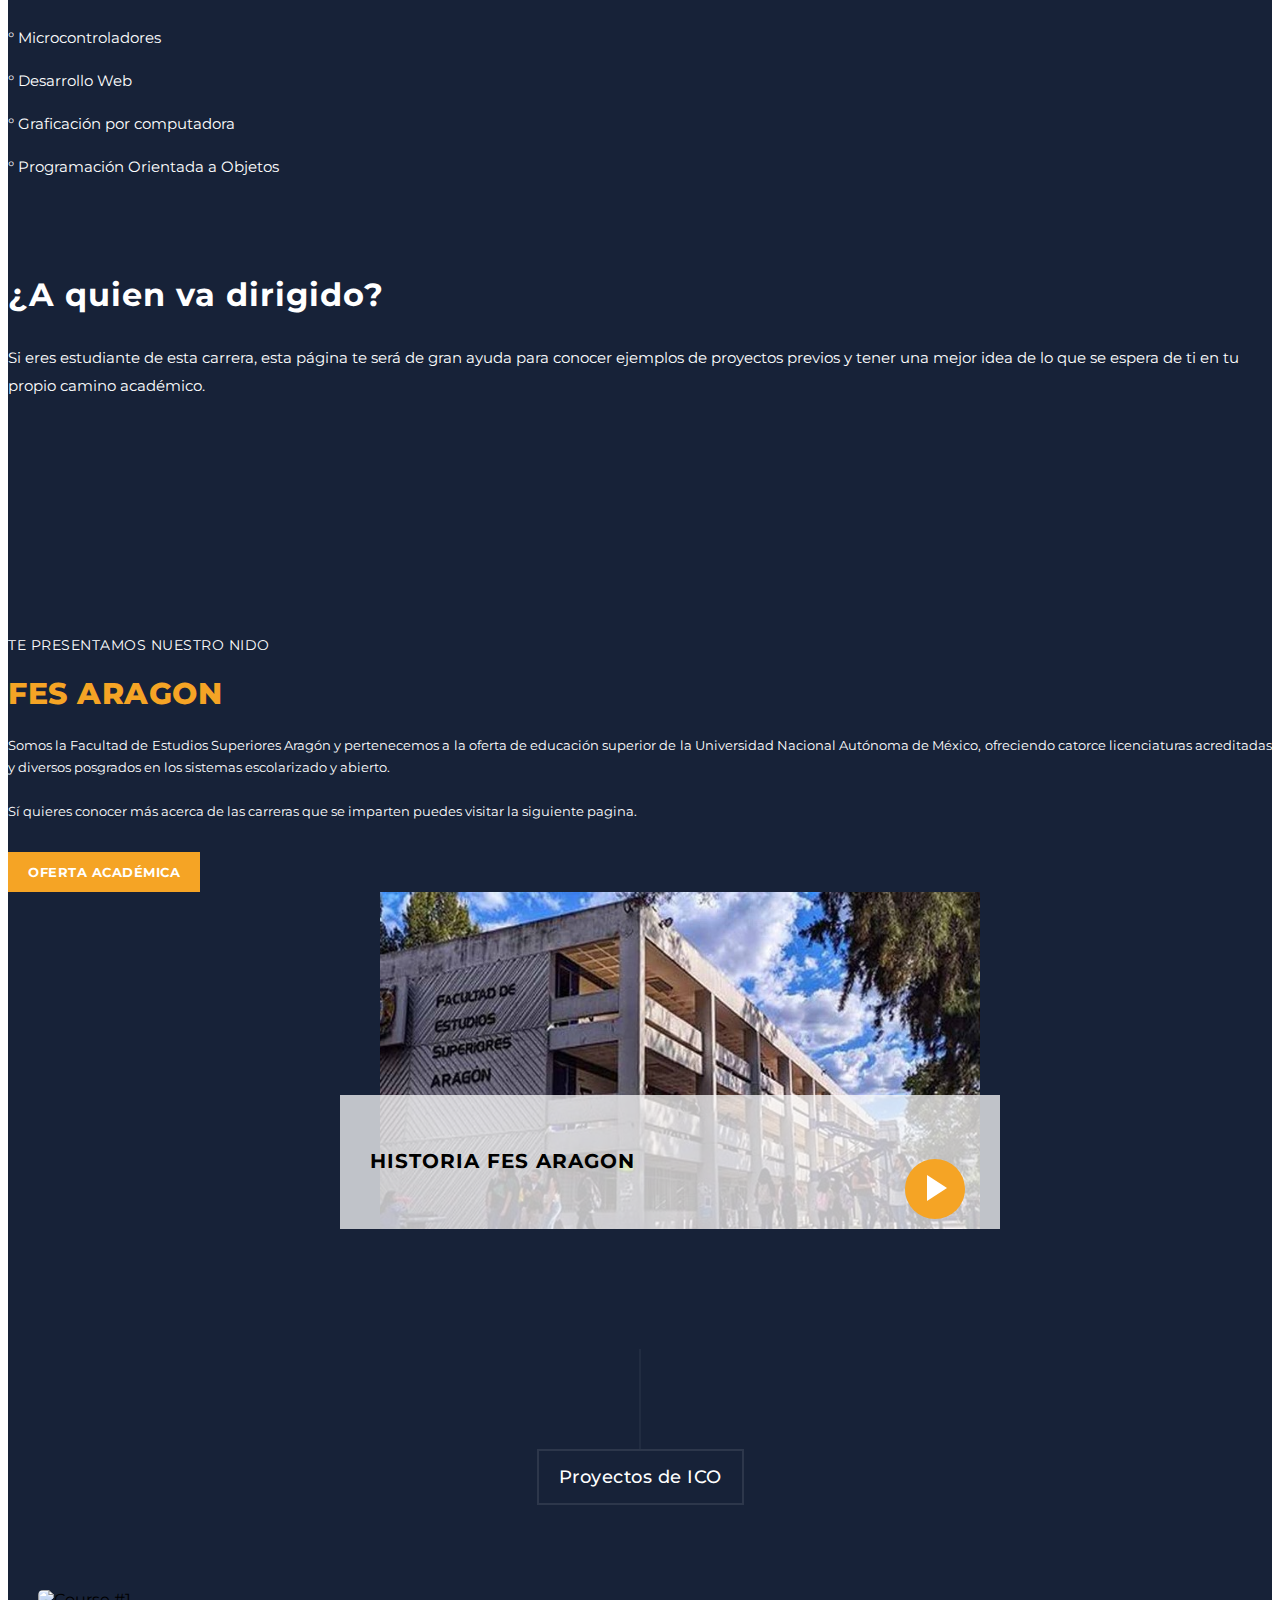
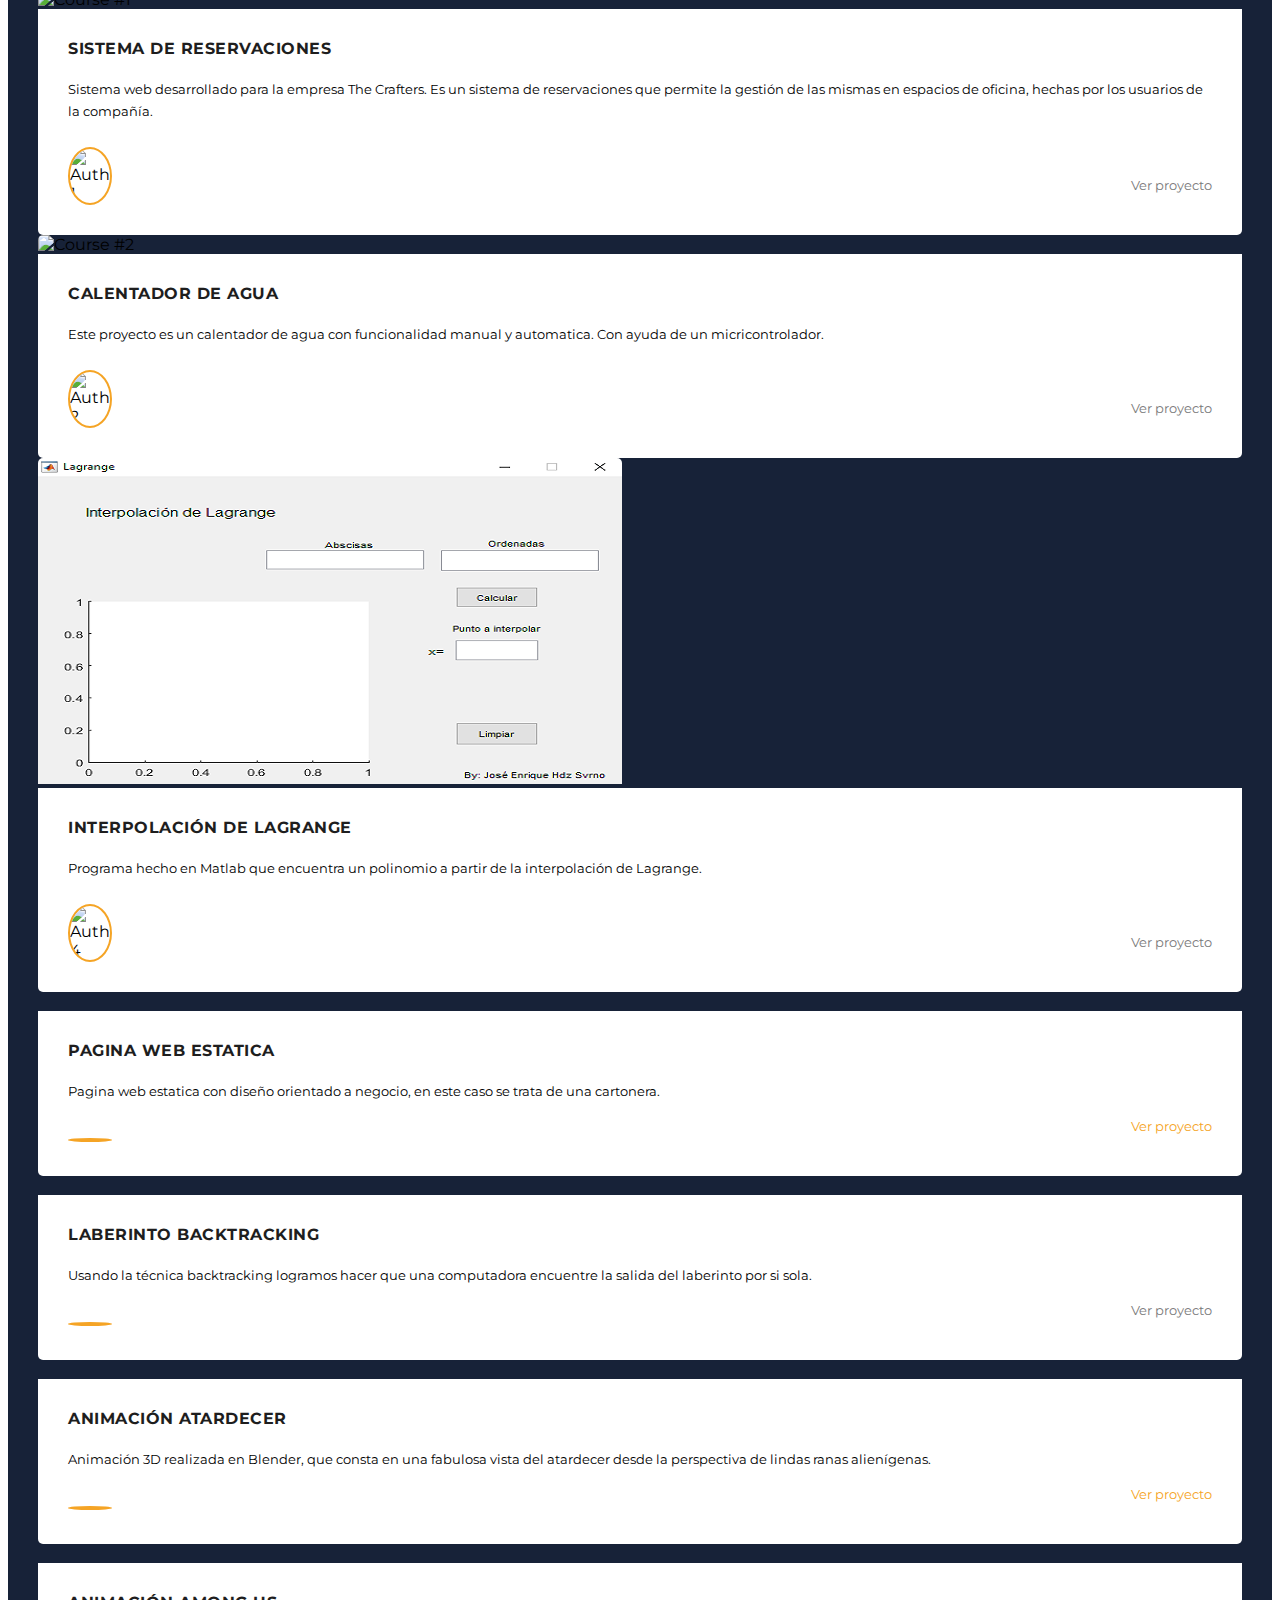
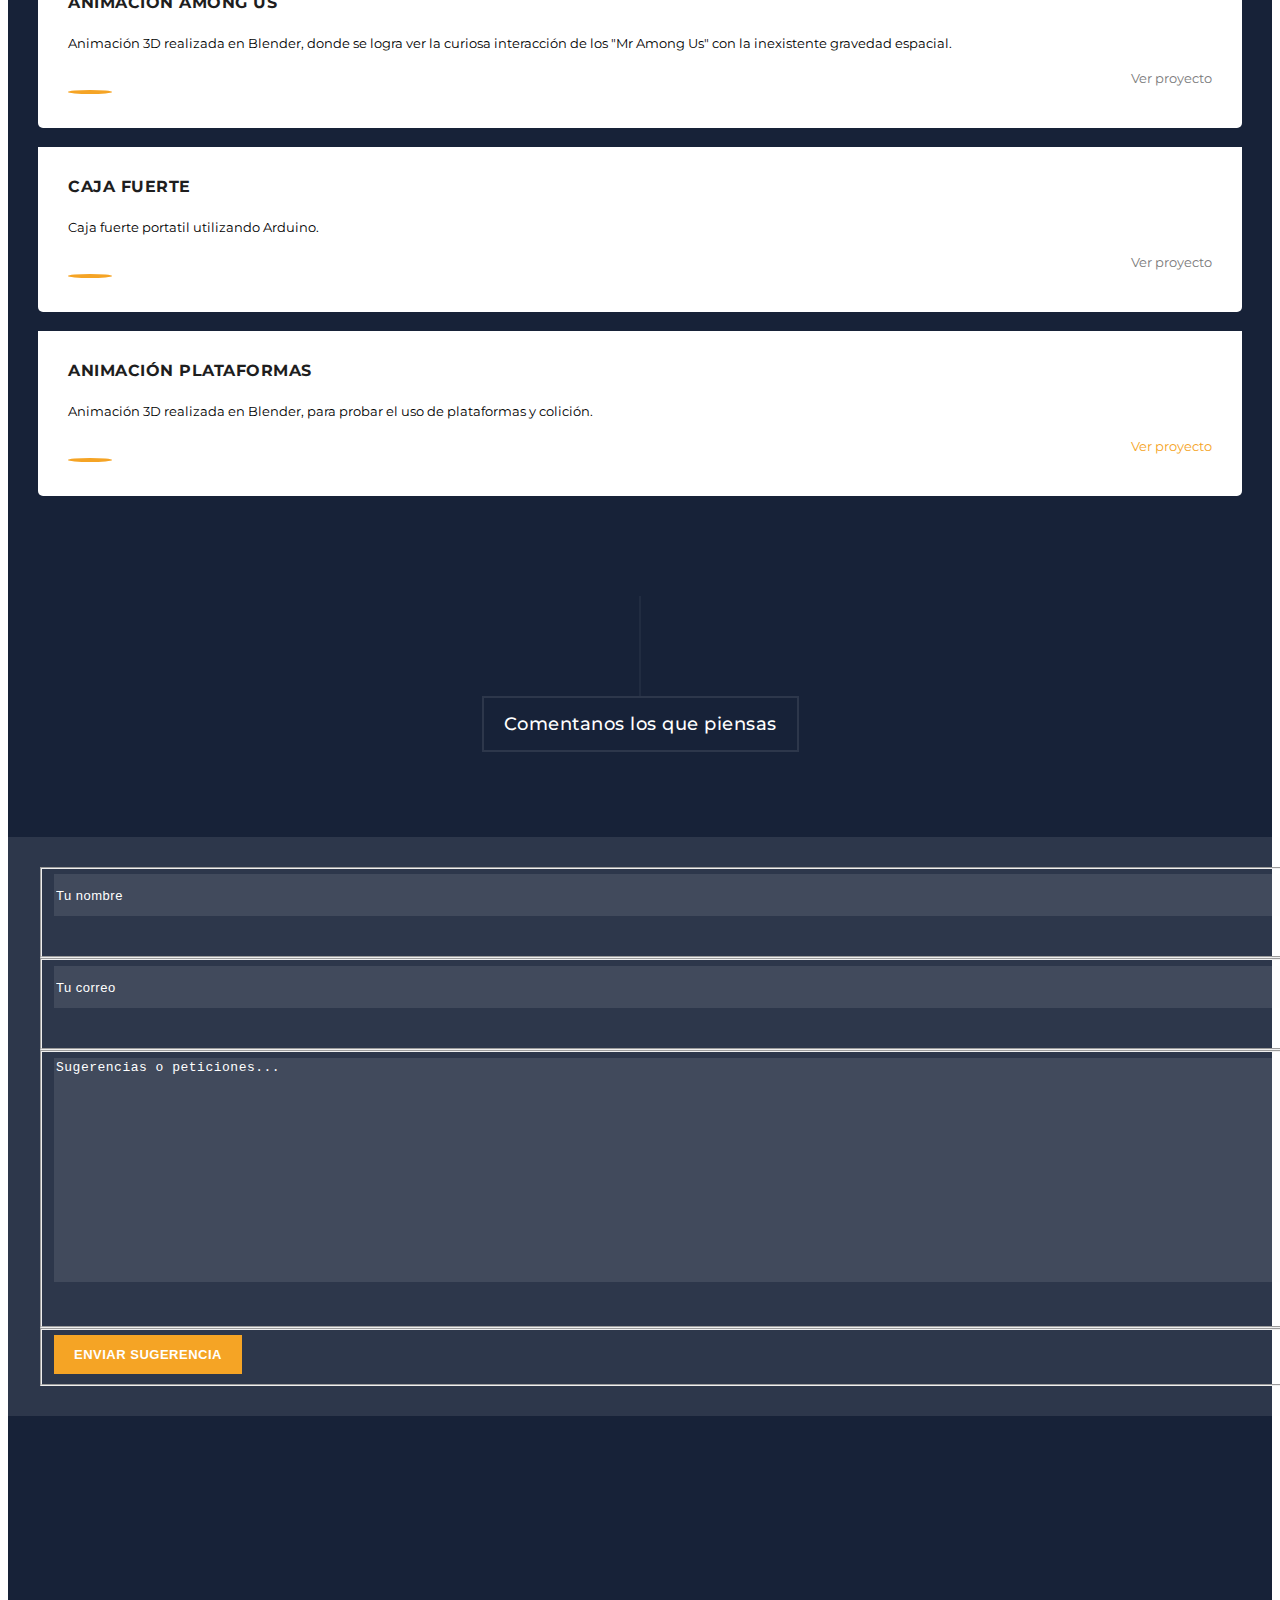
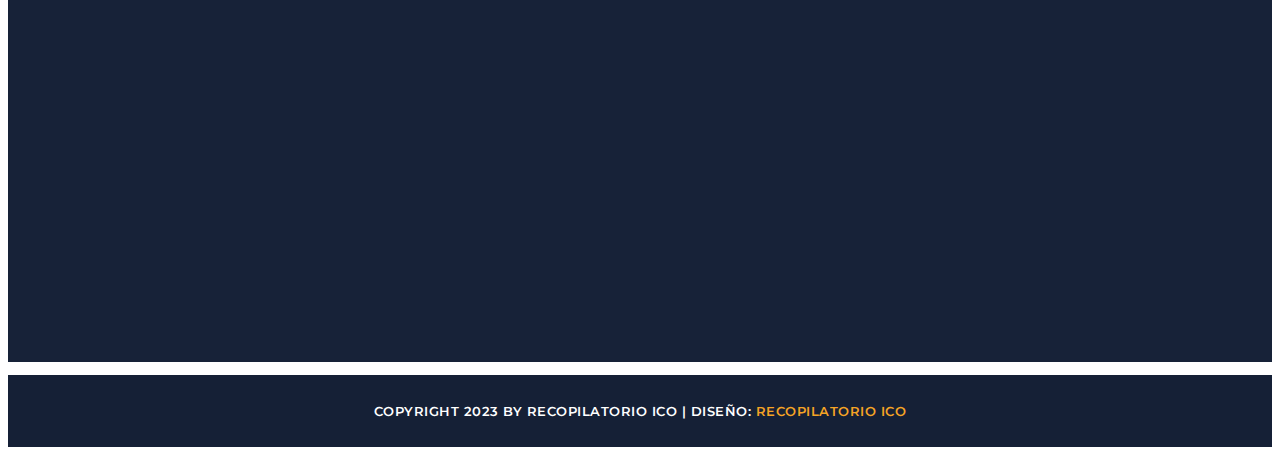
==== commit b7ef61cc: "Terminado" ====
--- a/index.html
+++ b/index.html
@@ -14,6 +14,8 @@
     <link rel="stylesheet" href="./src/css/templatemo-grad-school.css" />
     <link rel="stylesheet" href="./src/css/owl.css" />
     <link rel="stylesheet" href="./src/css/lightbox.css" />
+
+    <link rel="shortcut icon" href="./src/images/author-03.png" />
   </head>
 
   <body>
@@ -38,7 +40,7 @@
             </ul>
           </li>
           <li><a href="#section4">Proyectos</a></li>
-          <li><a href="#section6">Contacto</a></li>
+          <li><a href="#section6">Comentarios</a></li>
         </ul>
       </nav>
     </header>
@@ -52,6 +54,9 @@
         <div class="caption">
           <h6>Observa los mejores proyectos de</h6>
           <h2><em>Ingeniería </em> en Computación</h2>
+            <br />
+          <h6><em>Creciendo un proyecto a la vez</em></h6>
+          <br />  
           <div class="main-button">
             <div class="scroll-to-section">
               <a href="#section4">Ir a los proyectos</a>
@@ -144,30 +149,21 @@
           <div class="col-md-12">
             <div id="tabs">
               <ul>
-                <li><a href="#tabs-1">Best Education</a></li>
-                <li><a href="#tabs-2">Top Management</a></li>
-                <li><a href="#tabs-3">Quality Meeting</a></li>
+                <li><a href="#tabs-1">Objetivo</a></li>
+                <li><a href="#tabs-2">Areas de Conocimiento</a></li>
+                <li><a href="#tabs-3">¿A quien va dirigido?</a></li>
               </ul>
               <section class="tabs-content">
                 <article id="tabs-1">
                   <div class="row">
                     <div class="col-md-6">
-                      <img src="./src/images/choose-us-image-01.png" alt="" />
+                      <img src="./src/images/Objetivo.jpg" alt="" />
                     </div>
                     <div class="col-md-6">
-                      <h4>Best Education</h4>
+                      <h4>Objetivo</h4>
                       <p>
-                        Grad School is free educational HTML template with
-                        Bootstrap 4.5.2 CSS layout. Feel free to use it for
-                        educational or commercial purposes. You may want to make
-                        <a
-                          href="https://paypal.me/templatemo"
-                          target="_parent"
-                          rel="sponsored"
-                          >a little donation</a
-                        >
-                        to TemplateMo. Please tell your friends about us. Thank
-                        you.
+                          Mostrar el progreso y  desarrollo de habilidades y conocimientos técnicos adquiridos durante la formación académica en la carrera de ingeniería en computación de la Facultad de Estudios Superios de Aragón
+                         
                       </p>
                     </div>
                   </div>
@@ -175,44 +171,28 @@
                 <article id="tabs-2">
                   <div class="row">
                     <div class="col-md-6">
-                      <img src="./src/images/choose-us-image-02.png" alt="" />
+                      <img src="./src/images/Conocimiento.jpg" alt="" />
                     </div>
                     <div class="col-md-6">
-                      <h4>Top Level</h4>
-                      <p>
-                        You can modify this HTML layout by editing contents and
-                        adding more pages as you needed. Since this template has
-                        options to add dropdown menus, you can put many HTML
-                        pages.
-                      </p>
-                      <p>
-                        Suspendisse tincidunt, magna ut finibus rutrum, libero
-                        dolor euismod odio, nec interdum quam felis non ante.
-                      </p>
+                      <h4>Areas de Conocimiento</h4>
+                      <p>° Microcontroladores</p>
+                      <p>° Desarrollo Web</p>
+                      <p>° Graficación por computadora</p>
+                      <p>° Programación Orientada a Objetos</p>
+
                     </div>
                   </div>
                 </article>
                 <article id="tabs-3">
                   <div class="row">
                     <div class="col-md-6">
-                      <img src="./src/images/choose-us-image-03.png" alt="" />
+                      <img src="./src/images/Estudiantes.jpg" alt="" />
                     </div>
                     <div class="col-md-6">
-                      <h4>Quality Meeting</h4>
-                      <p>
-                        You are NOT allowed to redistribute this template ZIP
-                        file on any template collection website. However, you
-                        can use this template to convert into a specific theme
-                        for any kind of CMS platform such as WordPress. For more
-                        information, you shall
-                        <a
-                          rel="nofollow"
-                          href="https://templatemo.com/contact"
-                          target="_parent"
-                          >contact TemplateMo</a
-                        >
-                        now.
-                      </p>
+                        <h4>¿A quien va dirigido?</h4>
+                        <p>
+                            Si eres estudiante de esta carrera, esta página te será de gran ayuda para conocer ejemplos de proyectos previos y tener una mejor idea de lo que se espera de ti en tu propio camino académico.
+                        </p>
                     </div>
                   </div>
                 </article>
@@ -260,8 +240,8 @@
               <figure>
                 
                 <a
-                  href="https://www.youtube.com/watch?v=5wCzExwcSCs"
-                  class="play"
+                  href="https://youtu.be/hI3vvGqRxjg" target="_blank"
+                  
                   ><img src="./src/images/FESAR.jpg"/></a>
               </figure>
             </article>
@@ -279,6 +259,22 @@
             </div>
           </div>
           <div class="owl-carousel owl-theme">
+
+            <!--Nombre 1 -->
+            <div class="item">
+              <img src="./projects/images/ImagenP1_3.png" alt="Course #1">
+              <div class="down-content">
+                <h4>Sistema de reservaciones</h4>
+                <p>Sistema web desarrollado para la empresa The Crafters. Es un sistema de reservaciones que permite la gestión de las mismas en espacios de oficina, hechas por los usuarios de la compañía.</p>
+                <div class="author-image">
+                  <img src="./src/images/author-01.png" alt="Author 1">
+                </div>
+                <div class="text-button-free">
+                  <a href="./projects/index.html#proyecto-1" target="_blank">Ver proyecto <i class="fa fa-angle-double-right"></i></a>
+                </div>
+              </div>
+            </div>
+            <!--Nombre 1 -->
             
             <!--Nombre 2 -->
             <div class="item">
@@ -290,7 +286,7 @@
                   <img src="./src/images/author-02.png" alt="Author 2">
                 </div>
                 <div class="text-button-free">
-                  <a href="./projects/index.html#proyecto-2" target="_blank">Free <i class="fa fa-angle-double-right"></i></a>
+                    <a href="./projects/index.html#proyecto-2" target="_blank">Ver proyecto <i class="fa fa-angle-double-right"></i></a>
                 </div>
               </div>
             </div>
@@ -306,7 +302,7 @@
                   <img src="./src/images/author-04.png" alt="Author 4" />
                 </div>
                 <div class="text-button-free">
-                  <a href="./projects/index.html#proyecto-3" target="_blank">Free <i class="fa fa-angle-double-right"></i></a>
+                    <a href="./projects/index.html#proyecto-3" target="_blank">Ver proyecto <i class="fa fa-angle-double-right"></i></a>
                 </div>
               </div>
             </div>
@@ -324,7 +320,7 @@
                   <img src="./src/images/author-05.png" alt="" />
                 </div>
                 <div class="text-button-pay">
-                  <a href="./projects/index.html#proyecto-4" target="_blank">Pay <i class="fa fa-angle-double-right"></i></a>
+                    <a href="./projects/index.html#proyecto-4" target="_blank">Ver proyecto <i class="fa fa-angle-double-right"></i></a>
                 </div>
               </div>
             </div>
@@ -343,7 +339,7 @@
                   <img src="./src/images/author-02.png" alt="" />
                 </div>
                 <div class="text-button-free">
-                  <a href="./projects/index.html#proyecto-5" target="_blank">Free <i class="fa fa-angle-double-right"></i></a>
+                    <a href="./projects/index.html#proyecto-5" target="_blank">Ver proyecto <i class="fa fa-angle-double-right"></i></a>
                 </div>
               </div>
             </div>
@@ -362,7 +358,7 @@
                   <img src="./src/images/author-04.png" alt="" />
                 </div>
                 <div class="text-button-pay">
-                  <a href="./projects/index.html#proyecto-7" target="_blank">Pay <i class="fa fa-angle-double-right"></i></a>
+                    <a href="./projects/index.html#proyecto-7" target="_blank">Ver proyecto <i class="fa fa-angle-double-right"></i></a>
                 </div>
               </div>
             </div>
@@ -382,7 +378,7 @@
                   <img src="./src/images/author-01.png" alt="" />
                 </div>
                 <div class="text-button-free">
-                  <a href="./projects/index.html#proyecto-8" target="_blank">Free <i class="fa fa-angle-double-right"></i></a>
+                  <a href="./projects/index.html#proyecto-8" target="_blank">Ver proyecto <i class="fa fa-angle-double-right"></i></a>
                 </div>
               </div>
             </div>
@@ -400,7 +396,7 @@
                   <img src="./src/images/author-05.png" alt="" />
                 </div>
                 <div class="text-button-free">
-                  <a href="./projects/index.html#proyecto-9" target="_blank">Free <i class="fa fa-angle-double-right"></i></a>
+                    <a href="./projects/index.html#proyecto-9" target="_blank">Ver proyecto <i class="fa fa-angle-double-right"></i></a>
                 </div>
               </div>
             </div>
@@ -419,7 +415,7 @@
                   <img src="./src/images/author-01.png" alt="" />
                 </div>
                 <div class="text-button-pay">
-                  <a href="./projects/index.html#proyecto-10" target="_blank">Pay <i class="fa fa-angle-double-right"></i></a>
+                    <a href="./projects/index.html#proyecto-10" target="_blank">Ver proyecto <i class="fa fa-angle-double-right"></i></a>
                 </div>
               </div>
             </div>
@@ -430,101 +426,7 @@
       </div>
     </section>
 
-    <section class="section coming-soon" data-section="section3">
-      <div class="container">
-        <div class="row">
-          <div class="col-md-7 col-xs-12">
-            <div class="continer centerIt">
-              <div>
-                <h4>
-                  Take <em>any online course</em> and win $326 for your next
-                  class
-                </h4>
-                <div class="counter">
-                  <div class="days">
-                    <div class="value">00</div>
-                    <span>Days</span>
-                  </div>
-
-                  <div class="hours">
-                    <div class="value">00</div>
-                    <span>Hours</span>
-                  </div>
-
-                  <div class="minutes">
-                    <div class="value">00</div>
-                    <span>Minutes</span>
-                  </div>
-
-                  <div class="seconds">
-                    <div class="value">00</div>
-                    <span>Seconds</span>
-                  </div>
-                </div>
-              </div>
-            </div>
-          </div>
-          <div class="col-md-5">
-            <div class="right-content">
-              <div class="top-content">
-                <h6>
-                  Register your free account and <em>get immediate</em> access
-                  to online courses
-                </h6>
-              </div>
-              <form id="contact" action="" method="get">
-                <div class="row">
-                  <div class="col-md-12">
-                    <fieldset>
-                      <input
-                        name="name"
-                        type="text"
-                        class="form-control"
-                        id="name"
-                        placeholder="Your Name"
-                        required=""
-                      />
-                    </fieldset>
-                  </div>
-                  <div class="col-md-12">
-                    <fieldset>
-                      <input
-                        name="email"
-                        type="text"
-                        class="form-control"
-                        id="email"
-                        placeholder="Your Email"
-                        required=""
-                      />
-                    </fieldset>
-                  </div>
-                  <div class="col-md-12">
-                    <fieldset>
-                      <input
-                        name="phone-number"
-                        type="text"
-                        class="form-control"
-                        id="phone-number"
-                        placeholder="Your Phone Number"
-                        required=""
-                      />
-                    </fieldset>
-                  </div>
-                  <div class="col-md-12">
-                    <fieldset>
-                      <button type="submit" id="form-submit" class="button">
-                        Get it now
-                      </button>
-                    </fieldset>
-                  </div>
-                </div>
-              </form>
-            </div>
-          </div>
-        </div>
-      </div>
-    </section>
-
+    
     <section class="section contact" data-section="section6">
       <div class="container">
         <div class="row">
@@ -603,10 +505,10 @@
         <div class="row">
           <div class="col-md-12">
             <p>
-              <i class="fa fa-copyright"></i> Copyright 2020 by Grad School |
-              Design:
+              <i class="fa fa-copyright"></i> Copyright 2023 by Recopilatorio ICO |
+              Diseño:
               <a href="https://templatemo.com" rel="sponsored" target="_parent"
-                >TemplateMo</a
+                >Recopilatorio ICO</a
               >
             </p>
           </div>
